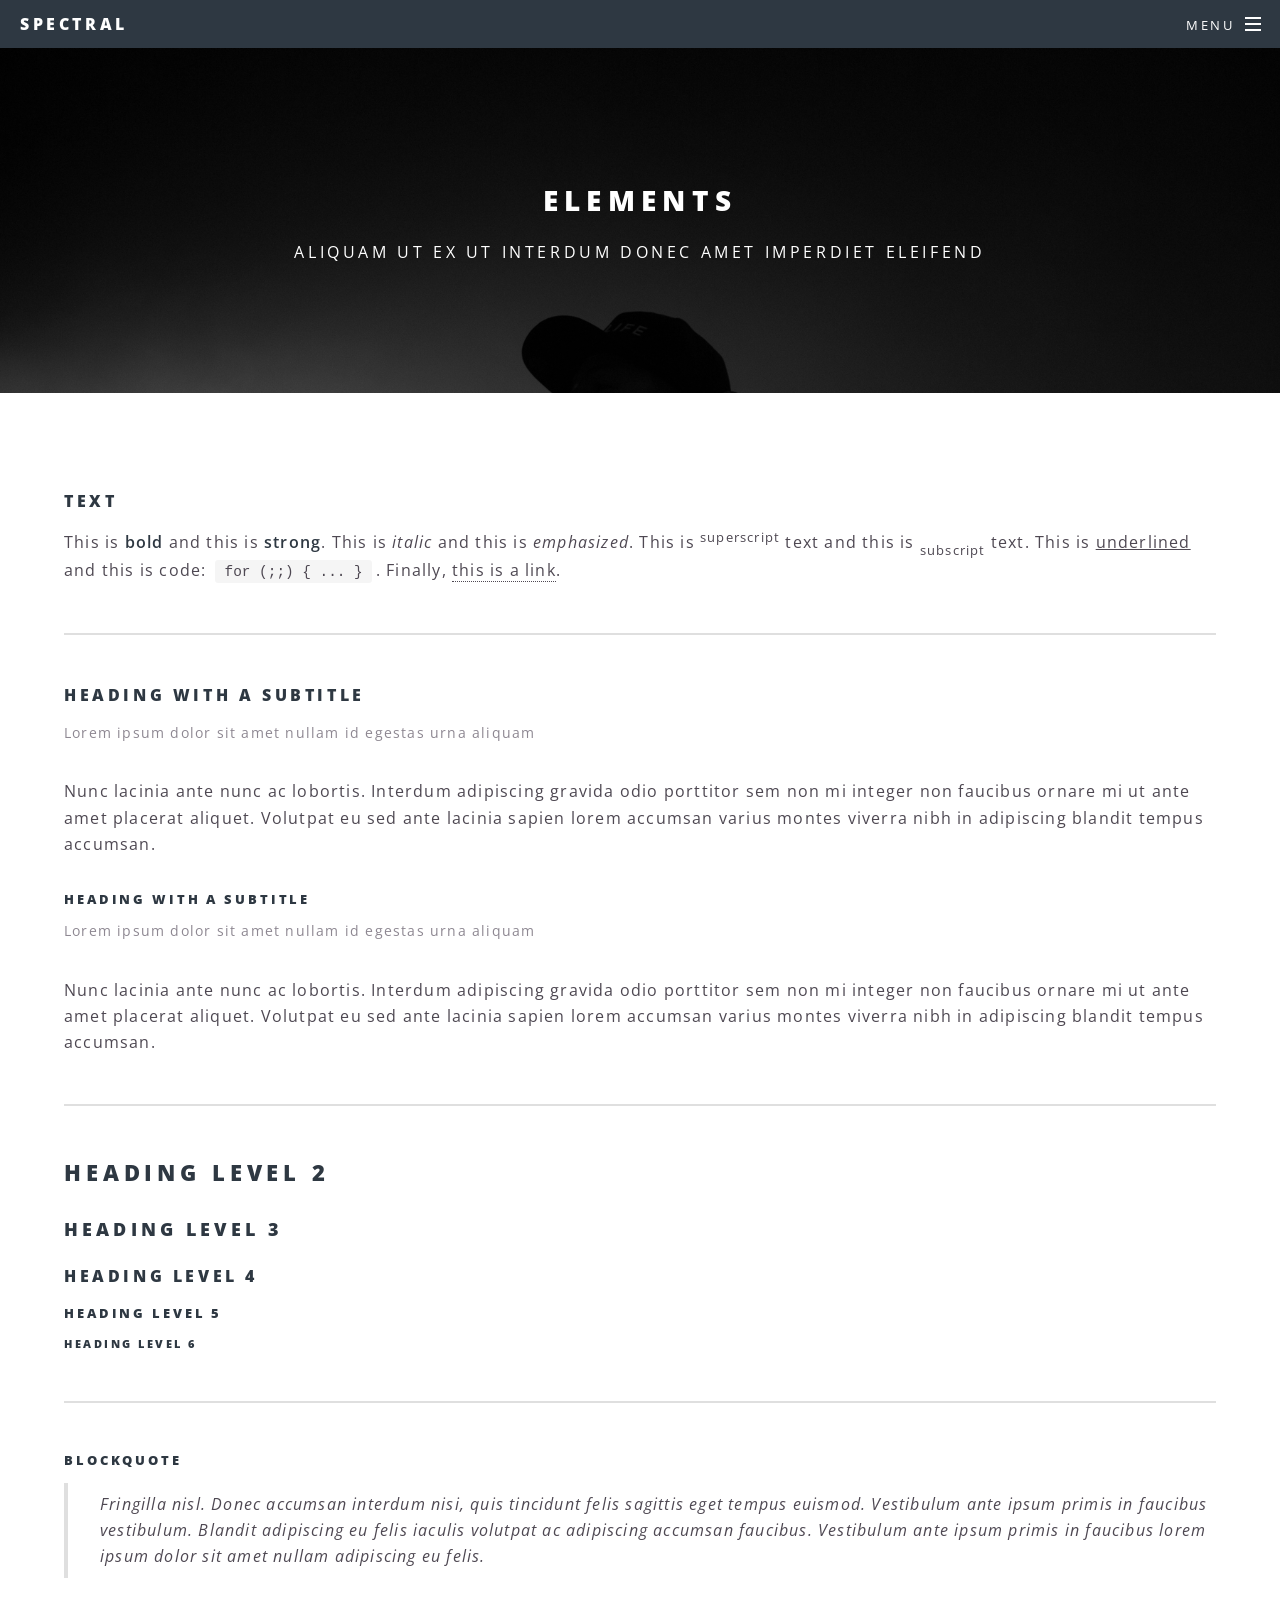
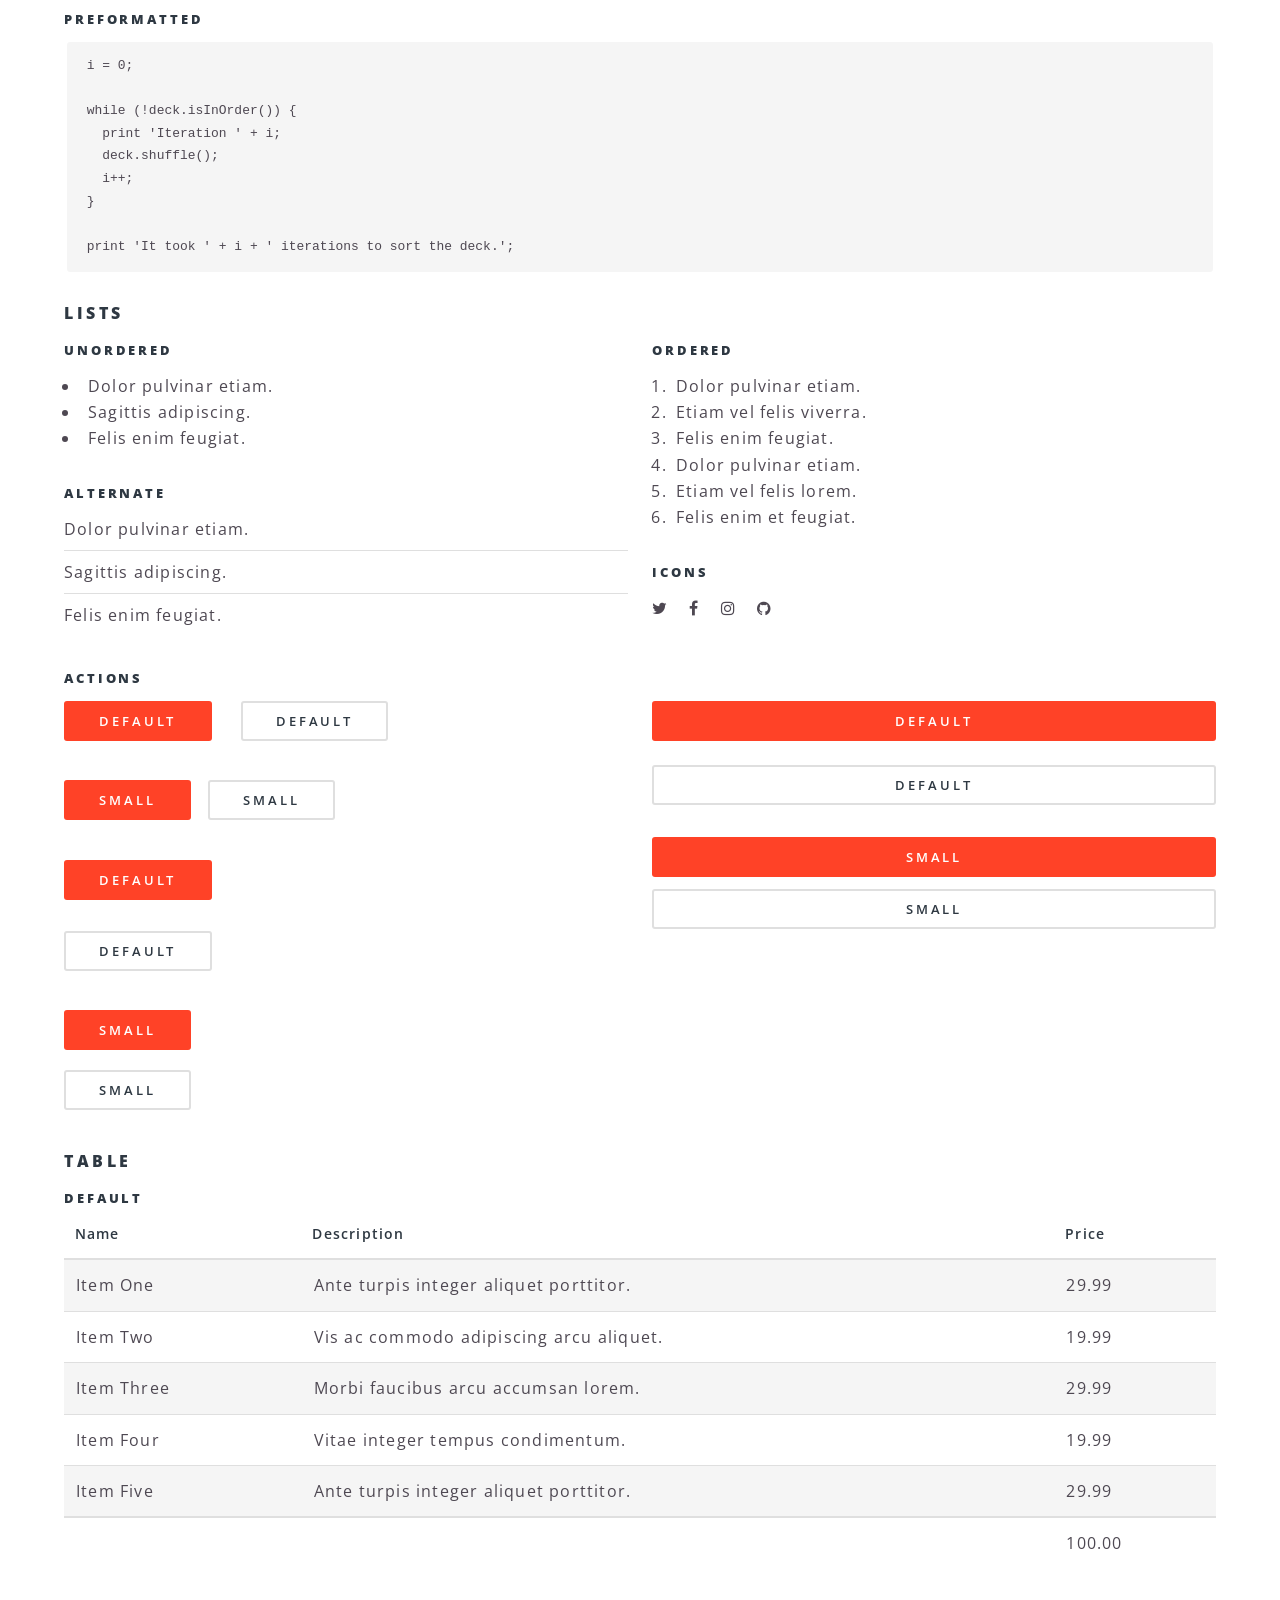
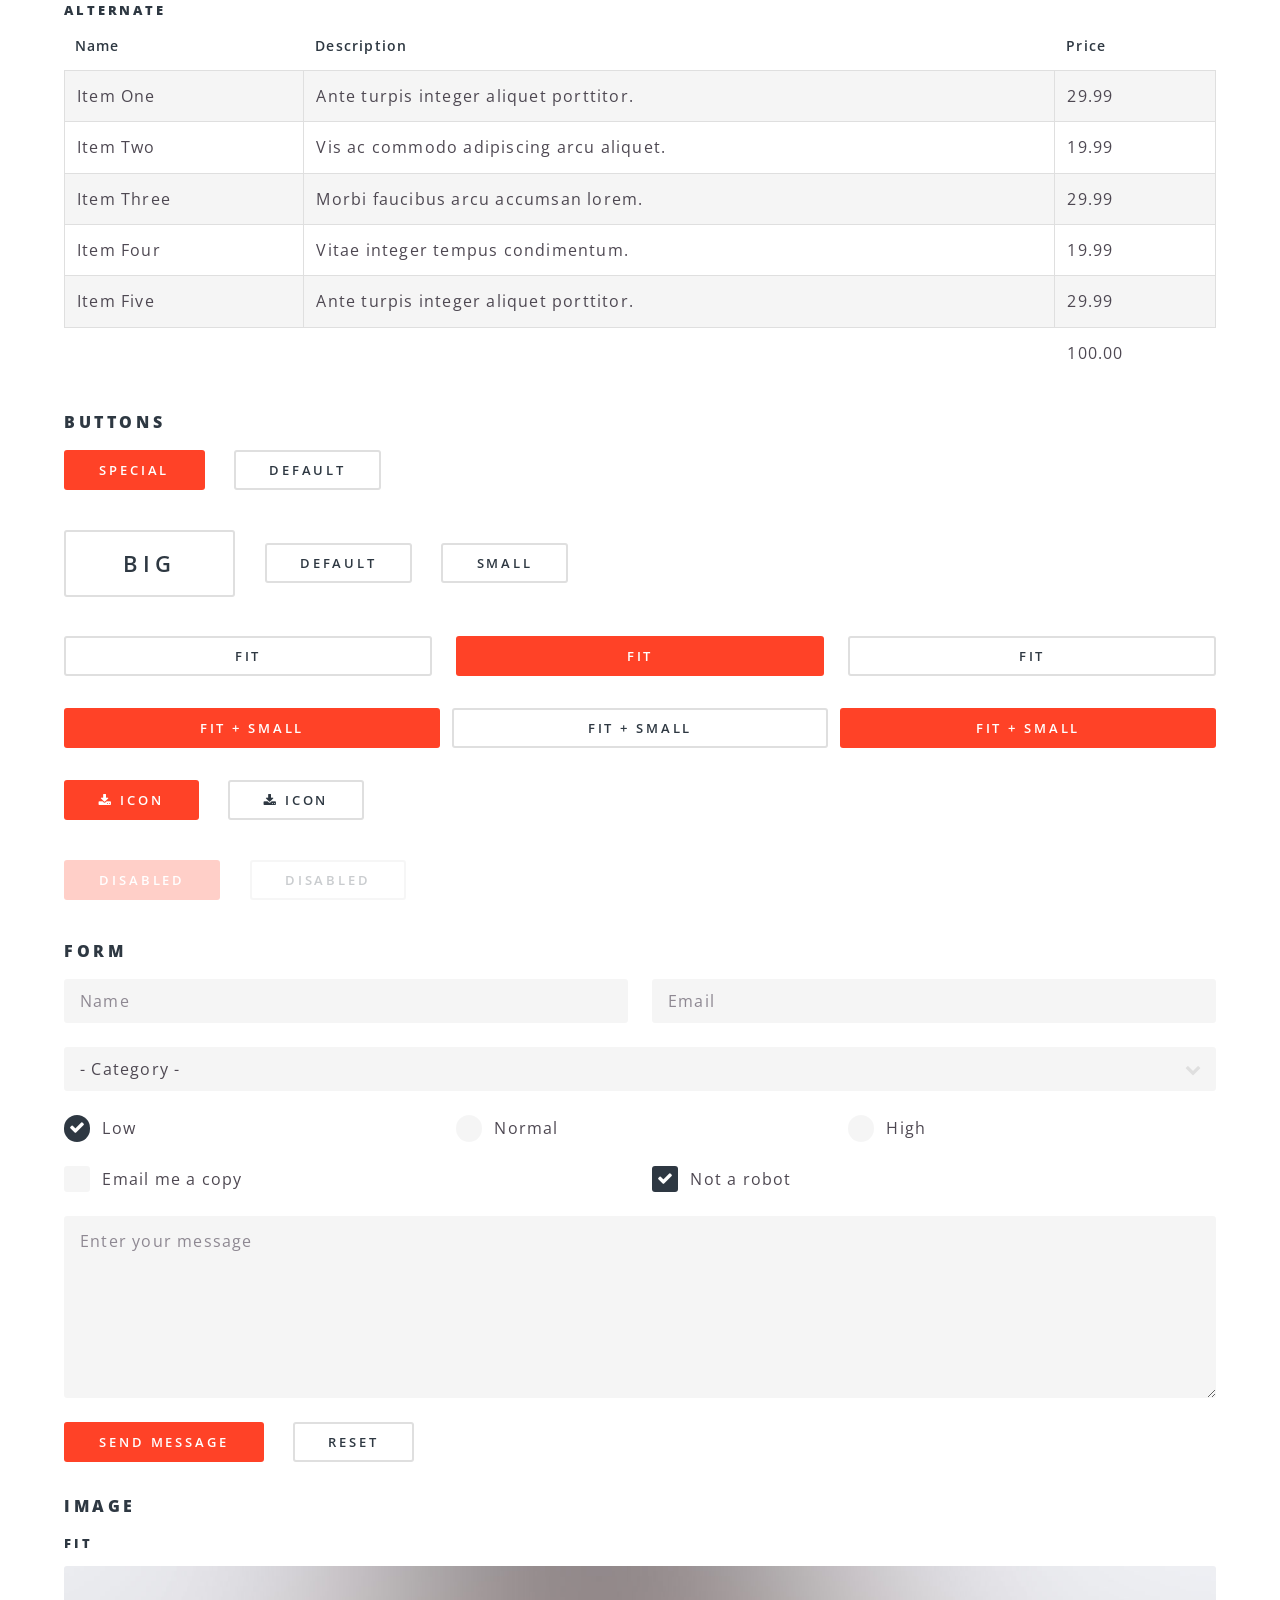
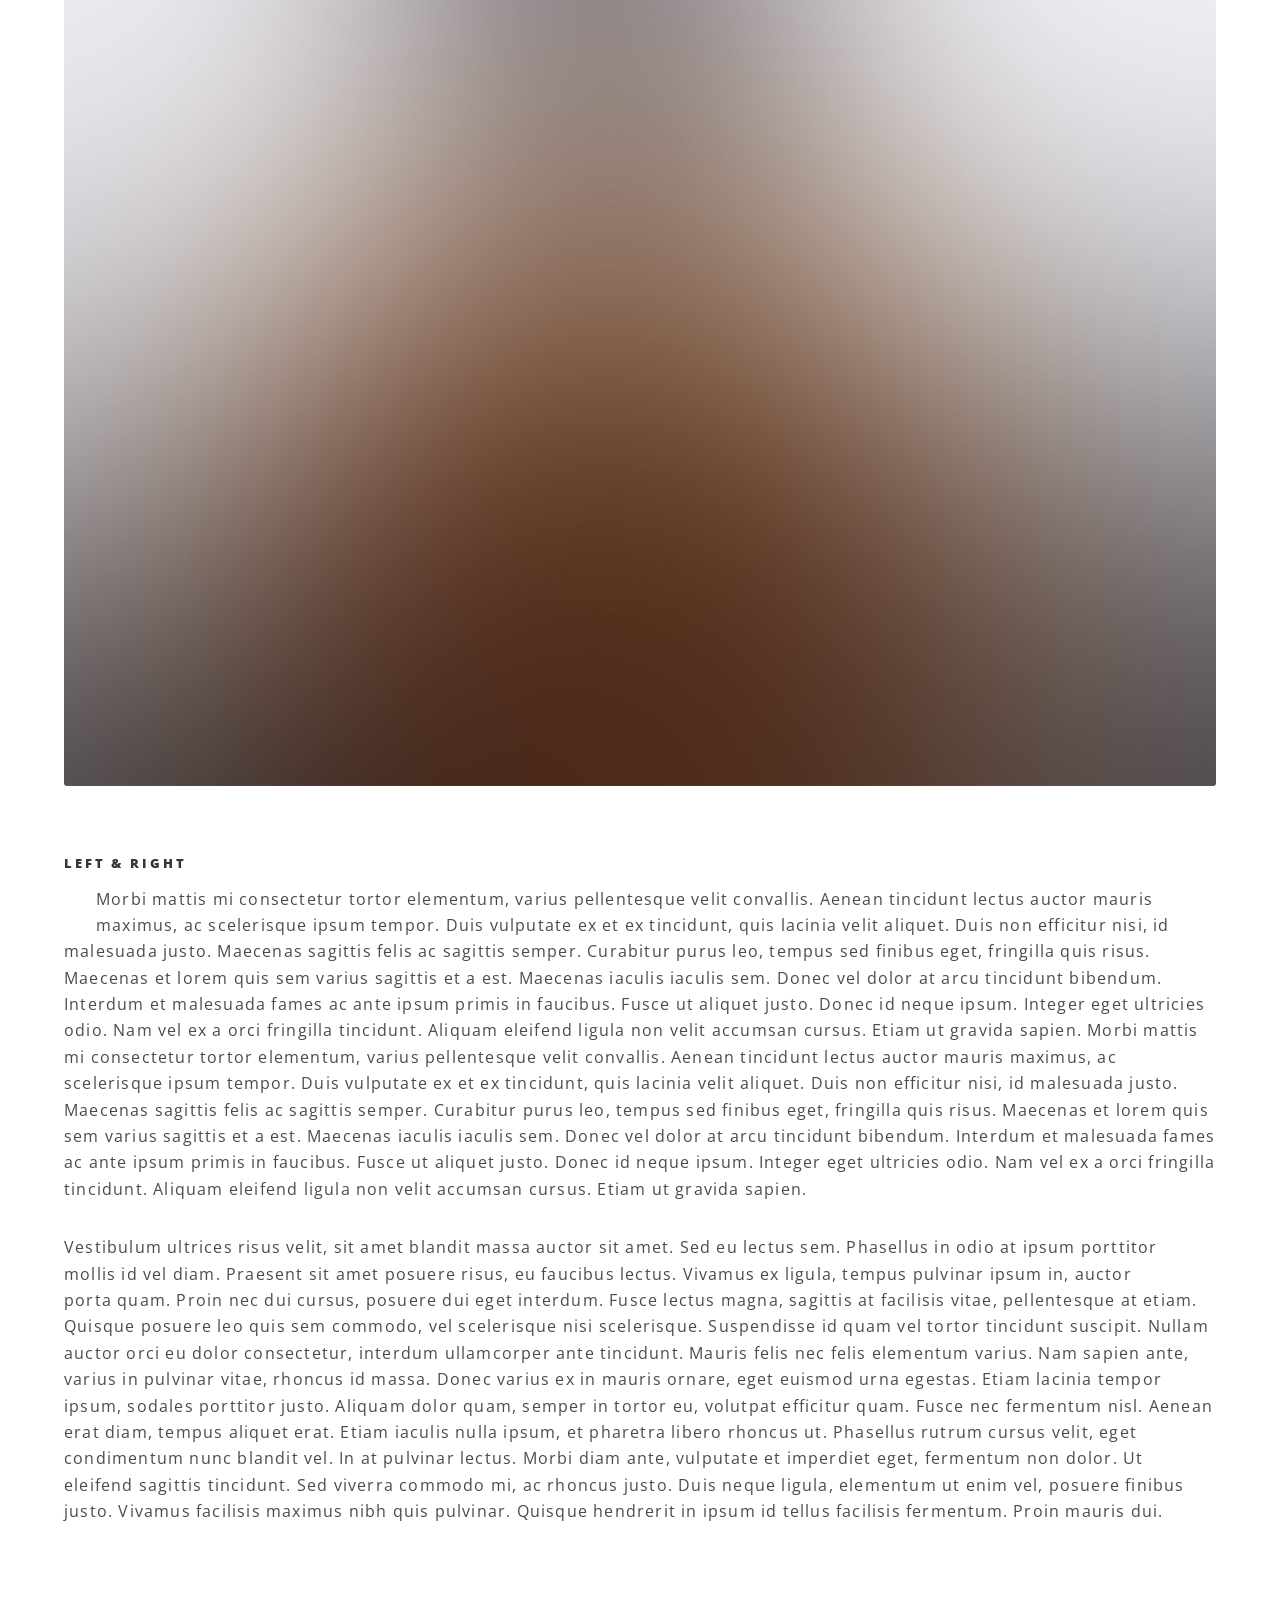
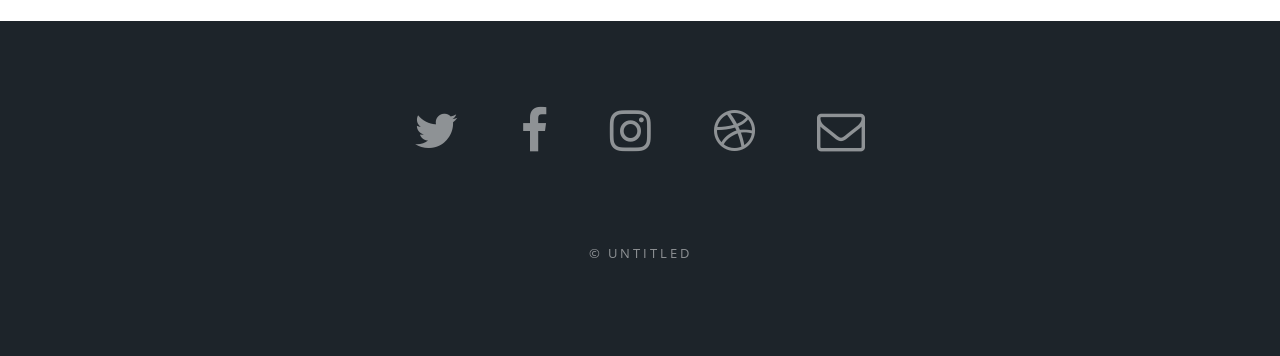
==== elements.html @ 82bd766d "first" ====
<!DOCTYPE HTML>
<!--
	Spectral by Pixelarity
	pixelarity.com | hello@pixelarity.com
	License: pixelarity.com/license
-->
<html>
	<head>
		<title>Untitled</title>
		<meta charset="utf-8" />
		<meta name="viewport" content="width=device-width, initial-scale=1" />
		<!--[if lte IE 8]><script src="assets/js/ie/html5shiv.js"></script><![endif]-->
		<link rel="stylesheet" href="assets/css/main.css" />
		<!--[if lte IE 8]><link rel="stylesheet" href="assets/css/ie8.css" /><![endif]-->
		<!--[if lte IE 9]><link rel="stylesheet" href="assets/css/ie9.css" /><![endif]-->
	</head>
	<body>

		<!-- Page Wrapper -->
			<div id="page-wrapper">

				<!-- Header -->
					<header id="header">
						<h1><a href="index.html">Spectral</a></h1>
						<nav id="nav">
							<ul>
								<li class="special">
									<a href="#menu" class="menuToggle"><span>Menu</span></a>
									<div id="menu">
										<ul>
											<li><a href="index.html">Home</a></li>
											<li><a href="generic.html">Generic</a></li>
											<li><a href="elements.html">Elements</a></li>
											<li><a href="#">Sign Up</a></li>
											<li><a href="#">Log In</a></li>
										</ul>
									</div>
								</li>
							</ul>
						</nav>
					</header>

				<!-- Main -->
					<article id="main">
						<header>
							<h2>Elements</h2>
							<p>Aliquam ut ex ut interdum donec amet imperdiet eleifend</p>
						</header>
						<section class="wrapper style5">
							<div class="inner">

								<section>
									<h4>Text</h4>
									<p>This is <b>bold</b> and this is <strong>strong</strong>. This is <i>italic</i> and this is <em>emphasized</em>.
									This is <sup>superscript</sup> text and this is <sub>subscript</sub> text.
									This is <u>underlined</u> and this is code: <code>for (;;) { ... }</code>. Finally, <a href="#">this is a link</a>.</p>
									<hr />
									<header>
										<h4>Heading with a Subtitle</h4>
										<p>Lorem ipsum dolor sit amet nullam id egestas urna aliquam</p>
									</header>
									<p>Nunc lacinia ante nunc ac lobortis. Interdum adipiscing gravida odio porttitor sem non mi integer non faucibus ornare mi ut ante amet placerat aliquet. Volutpat eu sed ante lacinia sapien lorem accumsan varius montes viverra nibh in adipiscing blandit tempus accumsan.</p>
									<header>
										<h5>Heading with a Subtitle</h5>
										<p>Lorem ipsum dolor sit amet nullam id egestas urna aliquam</p>
									</header>
									<p>Nunc lacinia ante nunc ac lobortis. Interdum adipiscing gravida odio porttitor sem non mi integer non faucibus ornare mi ut ante amet placerat aliquet. Volutpat eu sed ante lacinia sapien lorem accumsan varius montes viverra nibh in adipiscing blandit tempus accumsan.</p>
									<hr />
									<h2>Heading Level 2</h2>
									<h3>Heading Level 3</h3>
									<h4>Heading Level 4</h4>
									<h5>Heading Level 5</h5>
									<h6>Heading Level 6</h6>
									<hr />
									<h5>Blockquote</h5>
									<blockquote>Fringilla nisl. Donec accumsan interdum nisi, quis tincidunt felis sagittis eget tempus euismod. Vestibulum ante ipsum primis in faucibus vestibulum. Blandit adipiscing eu felis iaculis volutpat ac adipiscing accumsan faucibus. Vestibulum ante ipsum primis in faucibus lorem ipsum dolor sit amet nullam adipiscing eu felis.</blockquote>
									<h5>Preformatted</h5>
									<pre><code>i = 0;

while (!deck.isInOrder()) {
  print 'Iteration ' + i;
  deck.shuffle();
  i++;
}

print 'It took ' + i + ' iterations to sort the deck.';</code></pre>
								</section>

								<section>
									<h4>Lists</h4>
									<div class="row">
										<div class="6u 12u$(medium)">
											<h5>Unordered</h5>
											<ul>
												<li>Dolor pulvinar etiam.</li>
												<li>Sagittis adipiscing.</li>
												<li>Felis enim feugiat.</li>
											</ul>
											<h5>Alternate</h5>
											<ul class="alt">
												<li>Dolor pulvinar etiam.</li>
												<li>Sagittis adipiscing.</li>
												<li>Felis enim feugiat.</li>
											</ul>
										</div>
										<div class="6u$ 12u$(medium)">
											<h5>Ordered</h5>
											<ol>
												<li>Dolor pulvinar etiam.</li>
												<li>Etiam vel felis viverra.</li>
												<li>Felis enim feugiat.</li>
												<li>Dolor pulvinar etiam.</li>
												<li>Etiam vel felis lorem.</li>
												<li>Felis enim et feugiat.</li>
											</ol>
											<h5>Icons</h5>
											<ul class="icons">
												<li><a href="#" class="icon fa-twitter"><span class="label">Twitter</span></a></li>
												<li><a href="#" class="icon fa-facebook"><span class="label">Facebook</span></a></li>
												<li><a href="#" class="icon fa-instagram"><span class="label">Instagram</span></a></li>
												<li><a href="#" class="icon fa-github"><span class="label">Github</span></a></li>
											</ul>
										</div>
									</div>
									<h5>Actions</h5>
									<div class="row">
										<div class="6u 12u$(medium)">
											<ul class="actions">
												<li><a href="#" class="button special">Default</a></li>
												<li><a href="#" class="button">Default</a></li>
											</ul>
											<ul class="actions small">
												<li><a href="#" class="button special small">Small</a></li>
												<li><a href="#" class="button small">Small</a></li>
											</ul>
											<ul class="actions vertical">
												<li><a href="#" class="button special">Default</a></li>
												<li><a href="#" class="button">Default</a></li>
											</ul>
											<ul class="actions vertical small">
												<li><a href="#" class="button special small">Small</a></li>
												<li><a href="#" class="button small">Small</a></li>
											</ul>
										</div>
										<div class="6u 12u$(medium)">
											<ul class="actions vertical">
												<li><a href="#" class="button special fit">Default</a></li>
												<li><a href="#" class="button fit">Default</a></li>
											</ul>
											<ul class="actions vertical small">
												<li><a href="#" class="button special small fit">Small</a></li>
												<li><a href="#" class="button small fit">Small</a></li>
											</ul>
										</div>
									</div>
								</section>

								<section>
									<h4>Table</h4>
									<h5>Default</h5>
									<div class="table-wrapper">
										<table>
											<thead>
												<tr>
													<th>Name</th>
													<th>Description</th>
													<th>Price</th>
												</tr>
											</thead>
											<tbody>
												<tr>
													<td>Item One</td>
													<td>Ante turpis integer aliquet porttitor.</td>
													<td>29.99</td>
												</tr>
												<tr>
													<td>Item Two</td>
													<td>Vis ac commodo adipiscing arcu aliquet.</td>
													<td>19.99</td>
												</tr>
												<tr>
													<td>Item Three</td>
													<td> Morbi faucibus arcu accumsan lorem.</td>
													<td>29.99</td>
												</tr>
												<tr>
													<td>Item Four</td>
													<td>Vitae integer tempus condimentum.</td>
													<td>19.99</td>
												</tr>
												<tr>
													<td>Item Five</td>
													<td>Ante turpis integer aliquet porttitor.</td>
													<td>29.99</td>
												</tr>
											</tbody>
											<tfoot>
												<tr>
													<td colspan="2"></td>
													<td>100.00</td>
												</tr>
											</tfoot>
										</table>
									</div>

									<h5>Alternate</h5>
									<div class="table-wrapper">
										<table class="alt">
											<thead>
												<tr>
													<th>Name</th>
													<th>Description</th>
													<th>Price</th>
												</tr>
											</thead>
											<tbody>
												<tr>
													<td>Item One</td>
													<td>Ante turpis integer aliquet porttitor.</td>
													<td>29.99</td>
												</tr>
												<tr>
													<td>Item Two</td>
													<td>Vis ac commodo adipiscing arcu aliquet.</td>
													<td>19.99</td>
												</tr>
												<tr>
													<td>Item Three</td>
													<td> Morbi faucibus arcu accumsan lorem.</td>
													<td>29.99</td>
												</tr>
												<tr>
													<td>Item Four</td>
													<td>Vitae integer tempus condimentum.</td>
													<td>19.99</td>
												</tr>
												<tr>
													<td>Item Five</td>
													<td>Ante turpis integer aliquet porttitor.</td>
													<td>29.99</td>
												</tr>
											</tbody>
											<tfoot>
												<tr>
													<td colspan="2"></td>
													<td>100.00</td>
												</tr>
											</tfoot>
										</table>
									</div>
								</section>

								<section>
									<h4>Buttons</h4>
									<ul class="actions">
										<li><a href="#" class="button special">Special</a></li>
										<li><a href="#" class="button">Default</a></li>
									</ul>
									<ul class="actions">
										<li><a href="#" class="button big">Big</a></li>
										<li><a href="#" class="button">Default</a></li>
										<li><a href="#" class="button small">Small</a></li>
									</ul>
									<ul class="actions fit">
										<li><a href="#" class="button fit">Fit</a></li>
										<li><a href="#" class="button special fit">Fit</a></li>
										<li><a href="#" class="button fit">Fit</a></li>
									</ul>
									<ul class="actions fit small">
										<li><a href="#" class="button special fit small">Fit + Small</a></li>
										<li><a href="#" class="button fit small">Fit + Small</a></li>
										<li><a href="#" class="button special fit small">Fit + Small</a></li>
									</ul>
									<ul class="actions">
										<li><a href="#" class="button special icon fa-download">Icon</a></li>
										<li><a href="#" class="button icon fa-download">Icon</a></li>
									</ul>
									<ul class="actions">
										<li><span class="button special disabled">Disabled</span></li>
										<li><span class="button disabled">Disabled</span></li>
									</ul>
								</section>

								<section>
									<h4>Form</h4>
									<form method="post" action="#">
										<div class="row uniform">
											<div class="6u 12u$(xsmall)">
												<input type="text" name="demo-name" id="demo-name" value="" placeholder="Name" />
											</div>
											<div class="6u$ 12u$(xsmall)">
												<input type="email" name="demo-email" id="demo-email" value="" placeholder="Email" />
											</div>
											<div class="12u$">
												<div class="select-wrapper">
													<select name="demo-category" id="demo-category">
														<option value="">- Category -</option>
														<option value="1">Manufacturing</option>
														<option value="1">Shipping</option>
														<option value="1">Administration</option>
														<option value="1">Human Resources</option>
													</select>
												</div>
											</div>
											<div class="4u 12u$(small)">
												<input type="radio" id="demo-priority-low" name="demo-priority" checked>
												<label for="demo-priority-low">Low</label>
											</div>
											<div class="4u 12u$(small)">
												<input type="radio" id="demo-priority-normal" name="demo-priority">
												<label for="demo-priority-normal">Normal</label>
											</div>
											<div class="4u$ 12u$(small)">
												<input type="radio" id="demo-priority-high" name="demo-priority">
												<label for="demo-priority-high">High</label>
											</div>
											<div class="6u 12u$(small)">
												<input type="checkbox" id="demo-copy" name="demo-copy">
												<label for="demo-copy">Email me a copy</label>
											</div>
											<div class="6u$ 12u$(small)">
												<input type="checkbox" id="demo-human" name="demo-human" checked>
												<label for="demo-human">Not a robot</label>
											</div>
											<div class="12u$">
												<textarea name="demo-message" id="demo-message" placeholder="Enter your message" rows="6"></textarea>
											</div>
											<div class="12u$">
												<ul class="actions">
													<li><input type="submit" value="Send Message" class="special" /></li>
													<li><input type="reset" value="Reset" /></li>
												</ul>
											</div>
										</div>
									</form>
								</section>

								<section>
									<h4>Image</h4>
									<h5>Fit</h5>
									<div class="box alt">
										<div class="row uniform 50%">
											<div class="12u"><span class="image fit"><img src="images/banner.jpg" alt="" /></span></div>
											<div class="4u"><span class="image fit"><img src="images/pic01.jpg" alt="" /></span></div>
											<div class="4u"><span class="image fit"><img src="images/pic02.jpg" alt="" /></span></div>
											<div class="4u"><span class="image fit"><img src="images/pic03.jpg" alt="" /></span></div>
											<div class="4u"><span class="image fit"><img src="images/pic03.jpg" alt="" /></span></div>
											<div class="4u"><span class="image fit"><img src="images/pic02.jpg" alt="" /></span></div>
											<div class="4u"><span class="image fit"><img src="images/pic01.jpg" alt="" /></span></div>
											<div class="4u"><span class="image fit"><img src="images/pic02.jpg" alt="" /></span></div>
											<div class="4u"><span class="image fit"><img src="images/pic01.jpg" alt="" /></span></div>
											<div class="4u"><span class="image fit"><img src="images/pic03.jpg" alt="" /></span></div>
										</div>
									</div>
									<h5>Left &amp; Right</h5>
									<p><span class="image left"><img src="images/pic04.jpg" alt="" /></span>Morbi mattis mi consectetur tortor elementum, varius pellentesque velit convallis. Aenean tincidunt lectus auctor mauris maximus, ac scelerisque ipsum tempor. Duis vulputate ex et ex tincidunt, quis lacinia velit aliquet. Duis non efficitur nisi, id malesuada justo. Maecenas sagittis felis ac sagittis semper. Curabitur purus leo, tempus sed finibus eget, fringilla quis risus. Maecenas et lorem quis sem varius sagittis et a est. Maecenas iaculis iaculis sem. Donec vel dolor at arcu tincidunt bibendum. Interdum et malesuada fames ac ante ipsum primis in faucibus. Fusce ut aliquet justo. Donec id neque ipsum. Integer eget ultricies odio. Nam vel ex a orci fringilla tincidunt. Aliquam eleifend ligula non velit accumsan cursus. Etiam ut gravida sapien. Morbi mattis mi consectetur tortor elementum, varius pellentesque velit convallis. Aenean tincidunt lectus auctor mauris maximus, ac scelerisque ipsum tempor. Duis vulputate ex et ex tincidunt, quis lacinia velit aliquet. Duis non efficitur nisi, id malesuada justo. Maecenas sagittis felis ac sagittis semper. Curabitur purus leo, tempus sed finibus eget, fringilla quis risus. Maecenas et lorem quis sem varius sagittis et a est. Maecenas iaculis iaculis sem. Donec vel dolor at arcu tincidunt bibendum. Interdum et malesuada fames ac ante ipsum primis in faucibus. Fusce ut aliquet justo. Donec id neque ipsum. Integer eget ultricies odio. Nam vel ex a orci fringilla tincidunt. Aliquam eleifend ligula non velit accumsan cursus. Etiam ut gravida sapien.</p>
									<p><span class="image right"><img src="images/pic05.jpg" alt="" /></span>Vestibulum ultrices risus velit, sit amet blandit massa auctor sit amet. Sed eu lectus sem. Phasellus in odio at ipsum porttitor mollis id vel diam. Praesent sit amet posuere risus, eu faucibus lectus. Vivamus ex ligula, tempus pulvinar ipsum in, auctor porta quam. Proin nec dui cursus, posuere dui eget interdum. Fusce lectus magna, sagittis at facilisis vitae, pellentesque at etiam. Quisque posuere leo quis sem commodo, vel scelerisque nisi scelerisque. Suspendisse id quam vel tortor tincidunt suscipit. Nullam auctor orci eu dolor consectetur, interdum ullamcorper ante tincidunt. Mauris felis nec felis elementum varius. Nam sapien ante, varius in pulvinar vitae, rhoncus id massa. Donec varius ex in mauris ornare, eget euismod urna egestas. Etiam lacinia tempor ipsum, sodales porttitor justo. Aliquam dolor quam, semper in tortor eu, volutpat efficitur quam. Fusce nec fermentum nisl. Aenean erat diam, tempus aliquet erat. Etiam iaculis nulla ipsum, et pharetra libero rhoncus ut. Phasellus rutrum cursus velit, eget condimentum nunc blandit vel. In at pulvinar lectus. Morbi diam ante, vulputate et imperdiet eget, fermentum non dolor. Ut eleifend sagittis tincidunt. Sed viverra commodo mi, ac rhoncus justo. Duis neque ligula, elementum ut enim vel, posuere finibus justo. Vivamus facilisis maximus nibh quis pulvinar. Quisque hendrerit in ipsum id tellus facilisis fermentum. Proin mauris dui.</p>
								</section>

							</div>
						</section>
					</article>

				<!-- Footer -->
					<footer id="footer">
						<ul class="icons">
							<li><a href="#" class="icon fa-twitter"><span class="label">Twitter</span></a></li>
							<li><a href="#" class="icon fa-facebook"><span class="label">Facebook</span></a></li>
							<li><a href="#" class="icon fa-instagram"><span class="label">Instagram</span></a></li>
							<li><a href="#" class="icon fa-dribbble"><span class="label">Dribbble</span></a></li>
							<li><a href="#" class="icon fa-envelope-o"><span class="label">Email</span></a></li>
						</ul>
						<ul class="copyright">
							<li>&copy; Untitled</li>
						</ul>
					</footer>

			</div>

		<!-- Scripts -->
			<script src="assets/js/jquery.min.js"></script>
			<script src="assets/js/jquery.scrollex.min.js"></script>
			<script src="assets/js/jquery.scrolly.min.js"></script>
			<script src="assets/js/skel.min.js"></script>
			<script src="assets/js/util.js"></script>
			<!--[if lte IE 8]><script src="assets/js/ie/respond.min.js"></script><![endif]-->
			<script src="assets/js/main.js"></script>

	</body>
</html>
---- assets/css/main.css ----
@import url(font-awesome.min.css);
@import url("https://fonts.googleapis.com/css?family=Open+Sans:400,400italic,600,600italic,800,800italic");

/*
	Spectral by Pixelarity
	pixelarity.com | hello@pixelarity.com
	License: pixelarity.com/license
*/

/* Reset */

	html, body, div, span, applet, object, iframe, h1, h2, h3, h4, h5, h6, p, blockquote, pre, a, abbr, acronym, address, big, cite, code, del, dfn, em, img, ins, kbd, q, s, samp, small, strike, strong, sub, sup, tt, var, b, u, i, center, dl, dt, dd, ol, ul, li, fieldset, form, label, legend, table, caption, tbody, tfoot, thead, tr, th, td, article, aside, canvas, details, embed, figure, figcaption, footer, header, hgroup, menu, nav, output, ruby, section, summary, time, mark, audio, video {
		margin: 0;
		padding: 0;
		border: 0;
		font-size: 100%;
		font: inherit;
		vertical-align: baseline;
	}

	article, aside, details, figcaption, figure, footer, header, hgroup, menu, nav, section {
		display: block;
	}

	body {
		line-height: 1;
	}

	ol, ul {
		list-style: none;
	}

	blockquote, q {
		quotes: none;
	}

	blockquote:before, blockquote:after, q:before, q:after {
		content: '';
		content: none;
	}

	table {
		border-collapse: collapse;
		border-spacing: 0;
	}

	body {
		-webkit-text-size-adjust: none;
	}

/* Box Model */

	*, *:before, *:after {
		-moz-box-sizing: border-box;
		-webkit-box-sizing: border-box;
		box-sizing: border-box;
	}

/* Grid */

	.row {
		border-bottom: solid 1px transparent;
		-moz-box-sizing: border-box;
		-webkit-box-sizing: border-box;
		box-sizing: border-box;
	}

	.row > * {
		float: left;
		-moz-box-sizing: border-box;
		-webkit-box-sizing: border-box;
		box-sizing: border-box;
	}

	.row:after, .row:before {
		content: '';
		display: block;
		clear: both;
		height: 0;
	}

	.row.uniform > * > :first-child {
		margin-top: 0;
	}

	.row.uniform > * > :last-child {
		margin-bottom: 0;
	}

	.row.\30 \25 > * {
		padding: 0 0 0 0em;
	}

	.row.\30 \25 {
		margin: 0 0 -1px 0em;
	}

	.row.uniform.\30 \25 > * {
		padding: 0em 0 0 0em;
	}

	.row.uniform.\30 \25 {
		margin: 0em 0 -1px 0em;
	}

	.row > * {
		padding: 0 0 0 1.5em;
	}

	.row {
		margin: 0 0 -1px -1.5em;
	}

	.row.uniform > * {
		padding: 1.5em 0 0 1.5em;
	}

	.row.uniform {
		margin: -1.5em 0 -1px -1.5em;
	}

	.row.\32 00\25 > * {
		padding: 0 0 0 3em;
	}

	.row.\32 00\25 {
		margin: 0 0 -1px -3em;
	}

	.row.uniform.\32 00\25 > * {
		padding: 3em 0 0 3em;
	}

	.row.uniform.\32 00\25 {
		margin: -3em 0 -1px -3em;
	}

	.row.\31 50\25 > * {
		padding: 0 0 0 2.25em;
	}

	.row.\31 50\25 {
		margin: 0 0 -1px -2.25em;
	}

	.row.uniform.\31 50\25 > * {
		padding: 2.25em 0 0 2.25em;
	}

	.row.uniform.\31 50\25 {
		margin: -2.25em 0 -1px -2.25em;
	}

	.row.\35 0\25 > * {
		padding: 0 0 0 0.75em;
	}

	.row.\35 0\25 {
		margin: 0 0 -1px -0.75em;
	}

	.row.uniform.\35 0\25 > * {
		padding: 0.75em 0 0 0.75em;
	}

	.row.uniform.\35 0\25 {
		margin: -0.75em 0 -1px -0.75em;
	}

	.row.\32 5\25 > * {
		padding: 0 0 0 0.375em;
	}

	.row.\32 5\25 {
		margin: 0 0 -1px -0.375em;
	}

	.row.uniform.\32 5\25 > * {
		padding: 0.375em 0 0 0.375em;
	}

	.row.uniform.\32 5\25 {
		margin: -0.375em 0 -1px -0.375em;
	}

	.\31 2u, .\31 2u\24 {
		width: 100%;
		clear: none;
		margin-left: 0;
	}

	.\31 1u, .\31 1u\24 {
		width: 91.6666666667%;
		clear: none;
		margin-left: 0;
	}

	.\31 0u, .\31 0u\24 {
		width: 83.3333333333%;
		clear: none;
		margin-left: 0;
	}

	.\39 u, .\39 u\24 {
		width: 75%;
		clear: none;
		margin-left: 0;
	}

	.\38 u, .\38 u\24 {
		width: 66.6666666667%;
		clear: none;
		margin-left: 0;
	}

	.\37 u, .\37 u\24 {
		width: 58.3333333333%;
		clear: none;
		margin-left: 0;
	}

	.\36 u, .\36 u\24 {
		width: 50%;
		clear: none;
		margin-left: 0;
	}

	.\35 u, .\35 u\24 {
		width: 41.6666666667%;
		clear: none;
		margin-left: 0;
	}

	.\34 u, .\34 u\24 {
		width: 33.3333333333%;
		clear: none;
		margin-left: 0;
	}

	.\33 u, .\33 u\24 {
		width: 25%;
		clear: none;
		margin-left: 0;
	}

	.\32 u, .\32 u\24 {
		width: 16.6666666667%;
		clear: none;
		margin-left: 0;
	}

	.\31 u, .\31 u\24 {
		width: 8.3333333333%;
		clear: none;
		margin-left: 0;
	}

	.\31 2u\24 + *,
	.\31 1u\24 + *,
	.\31 0u\24 + *,
	.\39 u\24 + *,
	.\38 u\24 + *,
	.\37 u\24 + *,
	.\36 u\24 + *,
	.\35 u\24 + *,
	.\34 u\24 + *,
	.\33 u\24 + *,
	.\32 u\24 + *,
	.\31 u\24 + * {
		clear: left;
	}

	.\-11u {
		margin-left: 91.66667%;
	}

	.\-10u {
		margin-left: 83.33333%;
	}

	.\-9u {
		margin-left: 75%;
	}

	.\-8u {
		margin-left: 66.66667%;
	}

	.\-7u {
		margin-left: 58.33333%;
	}

	.\-6u {
		margin-left: 50%;
	}

	.\-5u {
		margin-left: 41.66667%;
	}

	.\-4u {
		margin-left: 33.33333%;
	}

	.\-3u {
		margin-left: 25%;
	}

	.\-2u {
		margin-left: 16.66667%;
	}

	.\-1u {
		margin-left: 8.33333%;
	}

	@media screen and (max-width: 1680px) {

		.row > * {
			padding: 0 0 0 1.5em;
		}

		.row {
			margin: 0 0 -1px -1.5em;
		}

		.row.uniform > * {
			padding: 1.5em 0 0 1.5em;
		}

		.row.uniform {
			margin: -1.5em 0 -1px -1.5em;
		}

		.row.\32 00\25 > * {
			padding: 0 0 0 3em;
		}

		.row.\32 00\25 {
			margin: 0 0 -1px -3em;
		}

		.row.uniform.\32 00\25 > * {
			padding: 3em 0 0 3em;
		}

		.row.uniform.\32 00\25 {
			margin: -3em 0 -1px -3em;
		}

		.row.\31 50\25 > * {
			padding: 0 0 0 2.25em;
		}

		.row.\31 50\25 {
			margin: 0 0 -1px -2.25em;
		}

		.row.uniform.\31 50\25 > * {
			padding: 2.25em 0 0 2.25em;
		}

		.row.uniform.\31 50\25 {
			margin: -2.25em 0 -1px -2.25em;
		}

		.row.\35 0\25 > * {
			padding: 0 0 0 0.75em;
		}

		.row.\35 0\25 {
			margin: 0 0 -1px -0.75em;
		}

		.row.uniform.\35 0\25 > * {
			padding: 0.75em 0 0 0.75em;
		}

		.row.uniform.\35 0\25 {
			margin: -0.75em 0 -1px -0.75em;
		}

		.row.\32 5\25 > * {
			padding: 0 0 0 0.375em;
		}

		.row.\32 5\25 {
			margin: 0 0 -1px -0.375em;
		}

		.row.uniform.\32 5\25 > * {
			padding: 0.375em 0 0 0.375em;
		}

		.row.uniform.\32 5\25 {
			margin: -0.375em 0 -1px -0.375em;
		}

		.\31 2u\28xlarge\29, .\31 2u\24\28xlarge\29 {
			width: 100%;
			clear: none;
			margin-left: 0;
		}

		.\31 1u\28xlarge\29, .\31 1u\24\28xlarge\29 {
			width: 91.6666666667%;
			clear: none;
			margin-left: 0;
		}

		.\31 0u\28xlarge\29, .\31 0u\24\28xlarge\29 {
			width: 83.3333333333%;
			clear: none;
			margin-left: 0;
		}

		.\39 u\28xlarge\29, .\39 u\24\28xlarge\29 {
			width: 75%;
			clear: none;
			margin-left: 0;
		}

		.\38 u\28xlarge\29, .\38 u\24\28xlarge\29 {
			width: 66.6666666667%;
			clear: none;
			margin-left: 0;
		}

		.\37 u\28xlarge\29, .\37 u\24\28xlarge\29 {
			width: 58.3333333333%;
			clear: none;
			margin-left: 0;
		}

		.\36 u\28xlarge\29, .\36 u\24\28xlarge\29 {
			width: 50%;
			clear: none;
			margin-left: 0;
		}

		.\35 u\28xlarge\29, .\35 u\24\28xlarge\29 {
			width: 41.6666666667%;
			clear: none;
			margin-left: 0;
		}

		.\34 u\28xlarge\29, .\34 u\24\28xlarge\29 {
			width: 33.3333333333%;
			clear: none;
			margin-left: 0;
		}

		.\33 u\28xlarge\29, .\33 u\24\28xlarge\29 {
			width: 25%;
			clear: none;
			margin-left: 0;
		}

		.\32 u\28xlarge\29, .\32 u\24\28xlarge\29 {
			width: 16.6666666667%;
			clear: none;
			margin-left: 0;
		}

		.\31 u\28xlarge\29, .\31 u\24\28xlarge\29 {
			width: 8.3333333333%;
			clear: none;
			margin-left: 0;
		}

		.\31 2u\24\28xlarge\29 + *,
		.\31 1u\24\28xlarge\29 + *,
		.\31 0u\24\28xlarge\29 + *,
		.\39 u\24\28xlarge\29 + *,
		.\38 u\24\28xlarge\29 + *,
		.\37 u\24\28xlarge\29 + *,
		.\36 u\24\28xlarge\29 + *,
		.\35 u\24\28xlarge\29 + *,
		.\34 u\24\28xlarge\29 + *,
		.\33 u\24\28xlarge\29 + *,
		.\32 u\24\28xlarge\29 + *,
		.\31 u\24\28xlarge\29 + * {
			clear: left;
		}

		.\-11u\28xlarge\29 {
			margin-left: 91.66667%;
		}

		.\-10u\28xlarge\29 {
			margin-left: 83.33333%;
		}

		.\-9u\28xlarge\29 {
			margin-left: 75%;
		}

		.\-8u\28xlarge\29 {
			margin-left: 66.66667%;
		}

		.\-7u\28xlarge\29 {
			margin-left: 58.33333%;
		}

		.\-6u\28xlarge\29 {
			margin-left: 50%;
		}

		.\-5u\28xlarge\29 {
			margin-left: 41.66667%;
		}

		.\-4u\28xlarge\29 {
			margin-left: 33.33333%;
		}

		.\-3u\28xlarge\29 {
			margin-left: 25%;
		}

		.\-2u\28xlarge\29 {
			margin-left: 16.66667%;
		}

		.\-1u\28xlarge\29 {
			margin-left: 8.33333%;
		}

	}

	@media screen and (max-width: 1280px) {

		.row > * {
			padding: 0 0 0 1.5em;
		}

		.row {
			margin: 0 0 -1px -1.5em;
		}

		.row.uniform > * {
			padding: 1.5em 0 0 1.5em;
		}

		.row.uniform {
			margin: -1.5em 0 -1px -1.5em;
		}

		.row.\32 00\25 > * {
			padding: 0 0 0 3em;
		}

		.row.\32 00\25 {
			margin: 0 0 -1px -3em;
		}

		.row.uniform.\32 00\25 > * {
			padding: 3em 0 0 3em;
		}

		.row.uniform.\32 00\25 {
			margin: -3em 0 -1px -3em;
		}

		.row.\31 50\25 > * {
			padding: 0 0 0 2.25em;
		}

		.row.\31 50\25 {
			margin: 0 0 -1px -2.25em;
		}

		.row.uniform.\31 50\25 > * {
			padding: 2.25em 0 0 2.25em;
		}

		.row.uniform.\31 50\25 {
			margin: -2.25em 0 -1px -2.25em;
		}

		.row.\35 0\25 > * {
			padding: 0 0 0 0.75em;
		}

		.row.\35 0\25 {
			margin: 0 0 -1px -0.75em;
		}

		.row.uniform.\35 0\25 > * {
			padding: 0.75em 0 0 0.75em;
		}

		.row.uniform.\35 0\25 {
			margin: -0.75em 0 -1px -0.75em;
		}

		.row.\32 5\25 > * {
			padding: 0 0 0 0.375em;
		}

		.row.\32 5\25 {
			margin: 0 0 -1px -0.375em;
		}

		.row.uniform.\32 5\25 > * {
			padding: 0.375em 0 0 0.375em;
		}

		.row.uniform.\32 5\25 {
			margin: -0.375em 0 -1px -0.375em;
		}

		.\31 2u\28large\29, .\31 2u\24\28large\29 {
			width: 100%;
			clear: none;
			margin-left: 0;
		}

		.\31 1u\28large\29, .\31 1u\24\28large\29 {
			width: 91.6666666667%;
			clear: none;
			margin-left: 0;
		}

		.\31 0u\28large\29, .\31 0u\24\28large\29 {
			width: 83.3333333333%;
			clear: none;
			margin-left: 0;
		}

		.\39 u\28large\29, .\39 u\24\28large\29 {
			width: 75%;
			clear: none;
			margin-left: 0;
		}

		.\38 u\28large\29, .\38 u\24\28large\29 {
			width: 66.6666666667%;
			clear: none;
			margin-left: 0;
		}

		.\37 u\28large\29, .\37 u\24\28large\29 {
			width: 58.3333333333%;
			clear: none;
			margin-left: 0;
		}

		.\36 u\28large\29, .\36 u\24\28large\29 {
			width: 50%;
			clear: none;
			margin-left: 0;
		}

		.\35 u\28large\29, .\35 u\24\28large\29 {
			width: 41.6666666667%;
			clear: none;
			margin-left: 0;
		}

		.\34 u\28large\29, .\34 u\24\28large\29 {
			width: 33.3333333333%;
			clear: none;
			margin-left: 0;
		}

		.\33 u\28large\29, .\33 u\24\28large\29 {
			width: 25%;
			clear: none;
			margin-left: 0;
		}

		.\32 u\28large\29, .\32 u\24\28large\29 {
			width: 16.6666666667%;
			clear: none;
			margin-left: 0;
		}

		.\31 u\28large\29, .\31 u\24\28large\29 {
			width: 8.3333333333%;
			clear: none;
			margin-left: 0;
		}

		.\31 2u\24\28large\29 + *,
		.\31 1u\24\28large\29 + *,
		.\31 0u\24\28large\29 + *,
		.\39 u\24\28large\29 + *,
		.\38 u\24\28large\29 + *,
		.\37 u\24\28large\29 + *,
		.\36 u\24\28large\29 + *,
		.\35 u\24\28large\29 + *,
		.\34 u\24\28large\29 + *,
		.\33 u\24\28large\29 + *,
		.\32 u\24\28large\29 + *,
		.\31 u\24\28large\29 + * {
			clear: left;
		}

		.\-11u\28large\29 {
			margin-left: 91.66667%;
		}

		.\-10u\28large\29 {
			margin-left: 83.33333%;
		}

		.\-9u\28large\29 {
			margin-left: 75%;
		}

		.\-8u\28large\29 {
			margin-left: 66.66667%;
		}

		.\-7u\28large\29 {
			margin-left: 58.33333%;
		}

		.\-6u\28large\29 {
			margin-left: 50%;
		}

		.\-5u\28large\29 {
			margin-left: 41.66667%;
		}

		.\-4u\28large\29 {
			margin-left: 33.33333%;
		}

		.\-3u\28large\29 {
			margin-left: 25%;
		}

		.\-2u\28large\29 {
			margin-left: 16.66667%;
		}

		.\-1u\28large\29 {
			margin-left: 8.33333%;
		}

	}

	@media screen and (max-width: 980px) {

		.row > * {
			padding: 0 0 0 1.5em;
		}

		.row {
			margin: 0 0 -1px -1.5em;
		}

		.row.uniform > * {
			padding: 1.5em 0 0 1.5em;
		}

		.row.uniform {
			margin: -1.5em 0 -1px -1.5em;
		}

		.row.\32 00\25 > * {
			padding: 0 0 0 3em;
		}

		.row.\32 00\25 {
			margin: 0 0 -1px -3em;
		}

		.row.uniform.\32 00\25 > * {
			padding: 3em 0 0 3em;
		}

		.row.uniform.\32 00\25 {
			margin: -3em 0 -1px -3em;
		}

		.row.\31 50\25 > * {
			padding: 0 0 0 2.25em;
		}

		.row.\31 50\25 {
			margin: 0 0 -1px -2.25em;
		}

		.row.uniform.\31 50\25 > * {
			padding: 2.25em 0 0 2.25em;
		}

		.row.uniform.\31 50\25 {
			margin: -2.25em 0 -1px -2.25em;
		}

		.row.\35 0\25 > * {
			padding: 0 0 0 0.75em;
		}

		.row.\35 0\25 {
			margin: 0 0 -1px -0.75em;
		}

		.row.uniform.\35 0\25 > * {
			padding: 0.75em 0 0 0.75em;
		}

		.row.uniform.\35 0\25 {
			margin: -0.75em 0 -1px -0.75em;
		}

		.row.\32 5\25 > * {
			padding: 0 0 0 0.375em;
		}

		.row.\32 5\25 {
			margin: 0 0 -1px -0.375em;
		}

		.row.uniform.\32 5\25 > * {
			padding: 0.375em 0 0 0.375em;
		}

		.row.uniform.\32 5\25 {
			margin: -0.375em 0 -1px -0.375em;
		}

		.\31 2u\28medium\29, .\31 2u\24\28medium\29 {
			width: 100%;
			clear: none;
			margin-left: 0;
		}

		.\31 1u\28medium\29, .\31 1u\24\28medium\29 {
			width: 91.6666666667%;
			clear: none;
			margin-left: 0;
		}

		.\31 0u\28medium\29, .\31 0u\24\28medium\29 {
			width: 83.3333333333%;
			clear: none;
			margin-left: 0;
		}

		.\39 u\28medium\29, .\39 u\24\28medium\29 {
			width: 75%;
			clear: none;
			margin-left: 0;
		}

		.\38 u\28medium\29, .\38 u\24\28medium\29 {
			width: 66.6666666667%;
			clear: none;
			margin-left: 0;
		}

		.\37 u\28medium\29, .\37 u\24\28medium\29 {
			width: 58.3333333333%;
			clear: none;
			margin-left: 0;
		}

		.\36 u\28medium\29, .\36 u\24\28medium\29 {
			width: 50%;
			clear: none;
			margin-left: 0;
		}

		.\35 u\28medium\29, .\35 u\24\28medium\29 {
			width: 41.6666666667%;
			clear: none;
			margin-left: 0;
		}

		.\34 u\28medium\29, .\34 u\24\28medium\29 {
			width: 33.3333333333%;
			clear: none;
			margin-left: 0;
		}

		.\33 u\28medium\29, .\33 u\24\28medium\29 {
			width: 25%;
			clear: none;
			margin-left: 0;
		}

		.\32 u\28medium\29, .\32 u\24\28medium\29 {
			width: 16.6666666667%;
			clear: none;
			margin-left: 0;
		}

		.\31 u\28medium\29, .\31 u\24\28medium\29 {
			width: 8.3333333333%;
			clear: none;
			margin-left: 0;
		}

		.\31 2u\24\28medium\29 + *,
		.\31 1u\24\28medium\29 + *,
		.\31 0u\24\28medium\29 + *,
		.\39 u\24\28medium\29 + *,
		.\38 u\24\28medium\29 + *,
		.\37 u\24\28medium\29 + *,
		.\36 u\24\28medium\29 + *,
		.\35 u\24\28medium\29 + *,
		.\34 u\24\28medium\29 + *,
		.\33 u\24\28medium\29 + *,
		.\32 u\24\28medium\29 + *,
		.\31 u\24\28medium\29 + * {
			clear: left;
		}

		.\-11u\28medium\29 {
			margin-left: 91.66667%;
		}

		.\-10u\28medium\29 {
			margin-left: 83.33333%;
		}

		.\-9u\28medium\29 {
			margin-left: 75%;
		}

		.\-8u\28medium\29 {
			margin-left: 66.66667%;
		}

		.\-7u\28medium\29 {
			margin-left: 58.33333%;
		}

		.\-6u\28medium\29 {
			margin-left: 50%;
		}

		.\-5u\28medium\29 {
			margin-left: 41.66667%;
		}

		.\-4u\28medium\29 {
			margin-left: 33.33333%;
		}

		.\-3u\28medium\29 {
			margin-left: 25%;
		}

		.\-2u\28medium\29 {
			margin-left: 16.66667%;
		}

		.\-1u\28medium\29 {
			margin-left: 8.33333%;
		}

	}

	@media screen and (max-width: 736px) {

		.row > * {
			padding: 0 0 0 1.5em;
		}

		.row {
			margin: 0 0 -1px -1.5em;
		}

		.row.uniform > * {
			padding: 1.5em 0 0 1.5em;
		}

		.row.uniform {
			margin: -1.5em 0 -1px -1.5em;
		}

		.row.\32 00\25 > * {
			padding: 0 0 0 3em;
		}

		.row.\32 00\25 {
			margin: 0 0 -1px -3em;
		}

		.row.uniform.\32 00\25 > * {
			padding: 3em 0 0 3em;
		}

		.row.uniform.\32 00\25 {
			margin: -3em 0 -1px -3em;
		}

		.row.\31 50\25 > * {
			padding: 0 0 0 2.25em;
		}

		.row.\31 50\25 {
			margin: 0 0 -1px -2.25em;
		}

		.row.uniform.\31 50\25 > * {
			padding: 2.25em 0 0 2.25em;
		}

		.row.uniform.\31 50\25 {
			margin: -2.25em 0 -1px -2.25em;
		}

		.row.\35 0\25 > * {
			padding: 0 0 0 0.75em;
		}

		.row.\35 0\25 {
			margin: 0 0 -1px -0.75em;
		}

		.row.uniform.\35 0\25 > * {
			padding: 0.75em 0 0 0.75em;
		}

		.row.uniform.\35 0\25 {
			margin: -0.75em 0 -1px -0.75em;
		}

		.row.\32 5\25 > * {
			padding: 0 0 0 0.375em;
		}

		.row.\32 5\25 {
			margin: 0 0 -1px -0.375em;
		}

		.row.uniform.\32 5\25 > * {
			padding: 0.375em 0 0 0.375em;
		}

		.row.uniform.\32 5\25 {
			margin: -0.375em 0 -1px -0.375em;
		}

		.\31 2u\28small\29, .\31 2u\24\28small\29 {
			width: 100%;
			clear: none;
			margin-left: 0;
		}

		.\31 1u\28small\29, .\31 1u\24\28small\29 {
			width: 91.6666666667%;
			clear: none;
			margin-left: 0;
		}

		.\31 0u\28small\29, .\31 0u\24\28small\29 {
			width: 83.3333333333%;
			clear: none;
			margin-left: 0;
		}

		.\39 u\28small\29, .\39 u\24\28small\29 {
			width: 75%;
			clear: none;
			margin-left: 0;
		}

		.\38 u\28small\29, .\38 u\24\28small\29 {
			width: 66.6666666667%;
			clear: none;
			margin-left: 0;
		}

		.\37 u\28small\29, .\37 u\24\28small\29 {
			width: 58.3333333333%;
			clear: none;
			margin-left: 0;
		}

		.\36 u\28small\29, .\36 u\24\28small\29 {
			width: 50%;
			clear: none;
			margin-left: 0;
		}

		.\35 u\28small\29, .\35 u\24\28small\29 {
			width: 41.6666666667%;
			clear: none;
			margin-left: 0;
		}

		.\34 u\28small\29, .\34 u\24\28small\29 {
			width: 33.3333333333%;
			clear: none;
			margin-left: 0;
		}

		.\33 u\28small\29, .\33 u\24\28small\29 {
			width: 25%;
			clear: none;
			margin-left: 0;
		}

		.\32 u\28small\29, .\32 u\24\28small\29 {
			width: 16.6666666667%;
			clear: none;
			margin-left: 0;
		}

		.\31 u\28small\29, .\31 u\24\28small\29 {
			width: 8.3333333333%;
			clear: none;
			margin-left: 0;
		}

		.\31 2u\24\28small\29 + *,
		.\31 1u\24\28small\29 + *,
		.\31 0u\24\28small\29 + *,
		.\39 u\24\28small\29 + *,
		.\38 u\24\28small\29 + *,
		.\37 u\24\28small\29 + *,
		.\36 u\24\28small\29 + *,
		.\35 u\24\28small\29 + *,
		.\34 u\24\28small\29 + *,
		.\33 u\24\28small\29 + *,
		.\32 u\24\28small\29 + *,
		.\31 u\24\28small\29 + * {
			clear: left;
		}

		.\-11u\28small\29 {
			margin-left: 91.66667%;
		}

		.\-10u\28small\29 {
			margin-left: 83.33333%;
		}

		.\-9u\28small\29 {
			margin-left: 75%;
		}

		.\-8u\28small\29 {
			margin-left: 66.66667%;
		}

		.\-7u\28small\29 {
			margin-left: 58.33333%;
		}

		.\-6u\28small\29 {
			margin-left: 50%;
		}

		.\-5u\28small\29 {
			margin-left: 41.66667%;
		}

		.\-4u\28small\29 {
			margin-left: 33.33333%;
		}

		.\-3u\28small\29 {
			margin-left: 25%;
		}

		.\-2u\28small\29 {
			margin-left: 16.66667%;
		}

		.\-1u\28small\29 {
			margin-left: 8.33333%;
		}

	}

	@media screen and (max-width: 480px) {

		.row > * {
			padding: 0 0 0 1.5em;
		}

		.row {
			margin: 0 0 -1px -1.5em;
		}

		.row.uniform > * {
			padding: 1.5em 0 0 1.5em;
		}

		.row.uniform {
			margin: -1.5em 0 -1px -1.5em;
		}

		.row.\32 00\25 > * {
			padding: 0 0 0 3em;
		}

		.row.\32 00\25 {
			margin: 0 0 -1px -3em;
		}

		.row.uniform.\32 00\25 > * {
			padding: 3em 0 0 3em;
		}

		.row.uniform.\32 00\25 {
			margin: -3em 0 -1px -3em;
		}

		.row.\31 50\25 > * {
			padding: 0 0 0 2.25em;
		}

		.row.\31 50\25 {
			margin: 0 0 -1px -2.25em;
		}

		.row.uniform.\31 50\25 > * {
			padding: 2.25em 0 0 2.25em;
		}

		.row.uniform.\31 50\25 {
			margin: -2.25em 0 -1px -2.25em;
		}

		.row.\35 0\25 > * {
			padding: 0 0 0 0.75em;
		}

		.row.\35 0\25 {
			margin: 0 0 -1px -0.75em;
		}

		.row.uniform.\35 0\25 > * {
			padding: 0.75em 0 0 0.75em;
		}

		.row.uniform.\35 0\25 {
			margin: -0.75em 0 -1px -0.75em;
		}

		.row.\32 5\25 > * {
			padding: 0 0 0 0.375em;
		}

		.row.\32 5\25 {
			margin: 0 0 -1px -0.375em;
		}

		.row.uniform.\32 5\25 > * {
			padding: 0.375em 0 0 0.375em;
		}

		.row.uniform.\32 5\25 {
			margin: -0.375em 0 -1px -0.375em;
		}

		.\31 2u\28xsmall\29, .\31 2u\24\28xsmall\29 {
			width: 100%;
			clear: none;
			margin-left: 0;
		}

		.\31 1u\28xsmall\29, .\31 1u\24\28xsmall\29 {
			width: 91.6666666667%;
			clear: none;
			margin-left: 0;
		}

		.\31 0u\28xsmall\29, .\31 0u\24\28xsmall\29 {
			width: 83.3333333333%;
			clear: none;
			margin-left: 0;
		}

		.\39 u\28xsmall\29, .\39 u\24\28xsmall\29 {
			width: 75%;
			clear: none;
			margin-left: 0;
		}

		.\38 u\28xsmall\29, .\38 u\24\28xsmall\29 {
			width: 66.6666666667%;
			clear: none;
			margin-left: 0;
		}

		.\37 u\28xsmall\29, .\37 u\24\28xsmall\29 {
			width: 58.3333333333%;
			clear: none;
			margin-left: 0;
		}

		.\36 u\28xsmall\29, .\36 u\24\28xsmall\29 {
			width: 50%;
			clear: none;
			margin-left: 0;
		}

		.\35 u\28xsmall\29, .\35 u\24\28xsmall\29 {
			width: 41.6666666667%;
			clear: none;
			margin-left: 0;
		}

		.\34 u\28xsmall\29, .\34 u\24\28xsmall\29 {
			width: 33.3333333333%;
			clear: none;
			margin-left: 0;
		}

		.\33 u\28xsmall\29, .\33 u\24\28xsmall\29 {
			width: 25%;
			clear: none;
			margin-left: 0;
		}

		.\32 u\28xsmall\29, .\32 u\24\28xsmall\29 {
			width: 16.6666666667%;
			clear: none;
			margin-left: 0;
		}

		.\31 u\28xsmall\29, .\31 u\24\28xsmall\29 {
			width: 8.3333333333%;
			clear: none;
			margin-left: 0;
		}

		.\31 2u\24\28xsmall\29 + *,
		.\31 1u\24\28xsmall\29 + *,
		.\31 0u\24\28xsmall\29 + *,
		.\39 u\24\28xsmall\29 + *,
		.\38 u\24\28xsmall\29 + *,
		.\37 u\24\28xsmall\29 + *,
		.\36 u\24\28xsmall\29 + *,
		.\35 u\24\28xsmall\29 + *,
		.\34 u\24\28xsmall\29 + *,
		.\33 u\24\28xsmall\29 + *,
		.\32 u\24\28xsmall\29 + *,
		.\31 u\24\28xsmall\29 + * {
			clear: left;
		}

		.\-11u\28xsmall\29 {
			margin-left: 91.66667%;
		}

		.\-10u\28xsmall\29 {
			margin-left: 83.33333%;
		}

		.\-9u\28xsmall\29 {
			margin-left: 75%;
		}

		.\-8u\28xsmall\29 {
			margin-left: 66.66667%;
		}

		.\-7u\28xsmall\29 {
			margin-left: 58.33333%;
		}

		.\-6u\28xsmall\29 {
			margin-left: 50%;
		}

		.\-5u\28xsmall\29 {
			margin-left: 41.66667%;
		}

		.\-4u\28xsmall\29 {
			margin-left: 33.33333%;
		}

		.\-3u\28xsmall\29 {
			margin-left: 25%;
		}

		.\-2u\28xsmall\29 {
			margin-left: 16.66667%;
		}

		.\-1u\28xsmall\29 {
			margin-left: 8.33333%;
		}

	}

/* Basic */

	@-ms-viewport {
		width: device-width;
	}

	body {
		background: #2e3842;
	}

		body.is-loading *, body.is-loading *:before, body.is-loading *:after {
			-moz-animation: none !important;
			-webkit-animation: none !important;
			-ms-animation: none !important;
			animation: none !important;
			-moz-transition: none !important;
			-webkit-transition: none !important;
			-ms-transition: none !important;
			transition: none !important;
		}

	body, input, select, textarea {
		color: #fff;
		font-family: "Open Sans", Helvetica, sans-serif;
		font-size: 15pt;
		font-weight: 400;
		letter-spacing: 0.075em;
		line-height: 1.65em;
	}

		@media screen and (max-width: 1680px) {

			body, input, select, textarea {
				font-size: 13pt;
			}

		}

		@media screen and (max-width: 1280px) {

			body, input, select, textarea {
				font-size: 12pt;
			}

		}

		@media screen and (max-width: 736px) {

			body, input, select, textarea {
				font-size: 11pt;
				letter-spacing: 0.0375em;
			}

		}

	a {
		-moz-transition: color 0.2s ease, border-bottom-color 0.2s ease;
		-webkit-transition: color 0.2s ease, border-bottom-color 0.2s ease;
		-ms-transition: color 0.2s ease, border-bottom-color 0.2s ease;
		transition: color 0.2s ease, border-bottom-color 0.2s ease;
		border-bottom: dotted 1px;
		color: inherit;
		text-decoration: none;
	}

		a:hover {
			border-bottom-color: transparent;
		}

	strong, b {
		color: #fff;
		font-weight: 600;
	}

	em, i {
		font-style: italic;
	}

	p {
		margin: 0 0 2em 0;
	}

	h1, h2, h3, h4, h5, h6 {
		color: #fff;
		font-weight: 800;
		letter-spacing: 0.225em;
		line-height: 1em;
		margin: 0 0 1em 0;
		text-transform: uppercase;
	}

		h1 a, h2 a, h3 a, h4 a, h5 a, h6 a {
			color: inherit;
			text-decoration: none;
		}

	h2 {
		font-size: 1.35em;
		line-height: 1.75em;
	}

		@media screen and (max-width: 736px) {

			h2 {
				font-size: 1.1em;
				line-height: 1.65em;
			}

		}

	h3 {
		font-size: 1.15em;
		line-height: 1.75em;
	}

		@media screen and (max-width: 736px) {

			h3 {
				font-size: 1em;
				line-height: 1.65em;
			}

		}

	h4 {
		font-size: 1em;
		line-height: 1.5em;
	}

	h5 {
		font-size: 0.8em;
		line-height: 1.5em;
	}

	h6 {
		font-size: 0.7em;
		line-height: 1.5em;
	}

	sub {
		font-size: 0.8em;
		position: relative;
		top: 0.5em;
	}

	sup {
		font-size: 0.8em;
		position: relative;
		top: -0.5em;
	}

	hr {
		border: 0;
		border-bottom: solid 2px #fff;
		margin: 3em 0;
	}

		hr.major {
			margin: 4.5em 0;
		}

	blockquote {
		border-left: solid 4px #fff;
		font-style: italic;
		margin: 0 0 2em 0;
		padding: 0.5em 0 0.5em 2em;
	}

	code {
		background: rgba(144, 144, 144, 0.25);
		border-radius: 3px;
		font-family: "Courier New", monospace;
		font-size: 0.9em;
		letter-spacing: 0;
		margin: 0 0.25em;
		padding: 0.25em 0.65em;
	}

	pre {
		-webkit-overflow-scrolling: touch;
		font-family: "Courier New", monospace;
		font-size: 0.9em;
		margin: 0 0 2em 0;
	}

		pre code {
			display: block;
			line-height: 1.75em;
			padding: 1em 1.5em;
			overflow-x: auto;
		}

	.align-left {
		text-align: left;
	}

	.align-center {
		text-align: center;
	}

	.align-right {
		text-align: right;
	}

/* Section/Article */

	section.special, article.special {
		text-align: center;
	}

	header p {
		color: rgba(255, 255, 255, 0.5);
		position: relative;
		top: -0.25em;
	}

	header h3 + p {
		font-size: 1.1em;
	}

	header h4 + p,
	header h5 + p,
	header h6 + p {
		font-size: 0.9em;
	}

	header.major {
		margin: 0 0 3.5em 0;
	}

		header.major h2, header.major h3, header.major h4, header.major h5, header.major h6 {
			border-bottom: solid 2px #fff;
			display: inline-block;
			padding-bottom: 1em;
			position: relative;
		}

			header.major h2:after, header.major h3:after, header.major h4:after, header.major h5:after, header.major h6:after {
				content: '';
				display: block;
				height: 1px;
			}

		header.major p {
			color: #fff;
			top: 0;
		}

		@media screen and (max-width: 736px) {

			header.major {
				margin: 0 0 2em 0;
			}

		}

	@media screen and (max-width: 980px) {

		header br {
			display: none;
		}

	}

/* Form */

	form {
		margin: 0 0 2em 0;
	}

	label {
		color: #fff;
		display: block;
		font-size: 0.9em;
		font-weight: 600;
		margin: 0 0 1em 0;
	}

	input[type="text"],
	input[type="password"],
	input[type="email"],
	select,
	textarea {
		-moz-appearance: none;
		-webkit-appearance: none;
		-ms-appearance: none;
		appearance: none;
		background: rgba(144, 144, 144, 0.25);
		border-radius: 3px;
		border: none;
		color: inherit;
		display: block;
		outline: 0;
		padding: 0 1em;
		text-decoration: none;
		width: 100%;
	}

		input[type="text"]:invalid,
		input[type="password"]:invalid,
		input[type="email"]:invalid,
		select:invalid,
		textarea:invalid {
			box-shadow: none;
		}

		input[type="text"]:focus,
		input[type="password"]:focus,
		input[type="email"]:focus,
		select:focus,
		textarea:focus {
			box-shadow: 0 0 0 2px #4598c8;
		}

	.select-wrapper {
		text-decoration: none;
		display: block;
		position: relative;
	}

		.select-wrapper:before {
			-moz-osx-font-smoothing: grayscale;
			-webkit-font-smoothing: antialiased;
			font-family: FontAwesome;
			font-style: normal;
			font-weight: normal;
			text-transform: none !important;
		}

		.select-wrapper:before {
			-moz-pointer-events: none;
			-webkit-pointer-events: none;
			-ms-pointer-events: none;
			pointer-events: none;
			color: #fff;
			content: '\f078';
			display: block;
			height: 2.75em;
			line-height: 2.75em;
			position: absolute;
			right: 0;
			text-align: center;
			top: 0;
			width: 2.75em;
		}

		.select-wrapper select::-ms-expand {
			display: none;
		}

	input[type="text"],
	input[type="password"],
	input[type="email"],
	select {
		height: 2.75em;
	}

	textarea {
		padding: 0.75em 1em;
	}

	input[type="checkbox"],
	input[type="radio"] {
		-moz-appearance: none;
		-webkit-appearance: none;
		-ms-appearance: none;
		appearance: none;
		display: block;
		float: left;
		margin-right: -2em;
		opacity: 0;
		width: 1em;
		z-index: -1;
	}

		input[type="checkbox"] + label,
		input[type="radio"] + label {
			text-decoration: none;
			color: #fff;
			cursor: pointer;
			display: inline-block;
			font-size: 1em;
			font-weight: 400;
			padding-left: 2.4em;
			padding-right: 0.75em;
			position: relative;
		}

			input[type="checkbox"] + label:before,
			input[type="radio"] + label:before {
				-moz-osx-font-smoothing: grayscale;
				-webkit-font-smoothing: antialiased;
				font-family: FontAwesome;
				font-style: normal;
				font-weight: normal;
				text-transform: none !important;
			}

			input[type="checkbox"] + label:before,
			input[type="radio"] + label:before {
				background: rgba(144, 144, 144, 0.25);
				border-radius: 3px;
				content: '';
				display: inline-block;
				height: 1.65em;
				left: 0;
				line-height: 1.58125em;
				position: absolute;
				text-align: center;
				top: 0;
				width: 1.65em;
			}

		input[type="checkbox"]:checked + label:before,
		input[type="radio"]:checked + label:before {
			background: #2e3842;
			color: #fff;
			content: '\f00c';
		}

		input[type="checkbox"]:focus + label:before,
		input[type="radio"]:focus + label:before {
			box-shadow: 0 0 0 2px #4598c8;
		}

	input[type="checkbox"] + label:before {
		border-radius: 3px;
	}

	input[type="radio"] + label:before {
		border-radius: 100%;
	}

	::-webkit-input-placeholder {
		color: rgba(255, 255, 255, 0.5) !important;
		opacity: 1.0;
	}

	:-moz-placeholder {
		color: rgba(255, 255, 255, 0.5) !important;
		opacity: 1.0;
	}

	::-moz-placeholder {
		color: rgba(255, 255, 255, 0.5) !important;
		opacity: 1.0;
	}

	:-ms-input-placeholder {
		color: rgba(255, 255, 255, 0.5) !important;
		opacity: 1.0;
	}

	.formerize-placeholder {
		color: rgba(255, 255, 255, 0.5) !important;
		opacity: 1.0;
	}

/* Box */

	.box {
		border-radius: 3px;
		border: solid 2px #fff;
		margin-bottom: 2em;
		padding: 1.5em;
	}

		.box > :last-child,
		.box > :last-child > :last-child,
		.box > :last-child > :last-child > :last-child {
			margin-bottom: 0;
		}

		.box.alt {
			border: 0;
			border-radius: 0;
			padding: 0;
		}

/* Icon */

	.icon {
		text-decoration: none;
		border-bottom: none;
		position: relative;
	}

		.icon:before {
			-moz-osx-font-smoothing: grayscale;
			-webkit-font-smoothing: antialiased;
			font-family: FontAwesome;
			font-style: normal;
			font-weight: normal;
			text-transform: none !important;
		}

		.icon > .label {
			display: none;
		}

		.icon.major {
			-moz-transform: rotate(-45deg);
			-webkit-transform: rotate(-45deg);
			-ms-transform: rotate(-45deg);
			transform: rotate(-45deg);
			border-radius: 3px;
			border: solid 2px #fff;
			display: inline-block;
			font-size: 1.35em;
			height: calc(3em + 2px);
			line-height: 3em;
			text-align: center;
			width: calc(3em + 2px);
		}

			.icon.major:before {
				-moz-transform: rotate(45deg);
				-webkit-transform: rotate(45deg);
				-ms-transform: rotate(45deg);
				transform: rotate(45deg);
				display: inline-block;
				font-size: 1.5em;
			}

			@media screen and (max-width: 736px) {

				.icon.major {
					font-size: 1em;
				}

			}

		.icon.style1 {
			color: #93d7ff;
		}

		.icon.style2 {
			color: #b8d5ff;
		}

		.icon.style3 {
			color: #a2f7c2;
		}

/* Image */

	.image {
		border-radius: 3px;
		border: 0;
		display: inline-block;
		position: relative;
	}

		.image img {
			border-radius: 3px;
			display: block;
		}

		.image.left {
			float: left;
			margin: 0 2em 2em 0;
			top: 0.25em;
		}

		.image.right {
			float: right;
			margin: 0 0 2em 2em;
			top: 0.25em;
		}

		.image.left, .image.right {
			max-width: 40%;
		}

			.image.left img, .image.right img {
				width: 100%;
			}

		.image.fit {
			display: block;
			margin: 0 0 2em 0;
			width: 100%;
		}

			.image.fit img {
				width: 100%;
			}

/* List */

	ol {
		list-style: decimal;
		margin: 0 0 2em 0;
		padding-left: 1.25em;
	}

		ol li {
			padding-left: 0.25em;
		}

	ul {
		list-style: disc;
		margin: 0 0 2em 0;
		padding-left: 1em;
	}

		ul li {
			padding-left: 0.5em;
		}

		ul.alt {
			list-style: none;
			padding-left: 0;
		}

			ul.alt li {
				border-top: solid 1px #fff;
				padding: 0.5em 0;
			}

				ul.alt li:first-child {
					border-top: 0;
					padding-top: 0;
				}

		ul.icons {
			cursor: default;
			list-style: none;
			padding-left: 0;
		}

			ul.icons li {
				display: inline-block;
				padding: 0 1em 0 0;
			}

				ul.icons li:last-child {
					padding-right: 0 !important;
				}

			ul.icons.major {
				padding: 1em 0;
			}

				ul.icons.major li {
					padding-right: 3.5em;
				}

					@media screen and (max-width: 736px) {

						ul.icons.major li {
							padding: 0 1em !important;
						}

					}

		ul.actions {
			cursor: default;
			list-style: none;
			padding-left: 0;
		}

			ul.actions li {
				display: inline-block;
				padding: 0 1.5em 0 0;
				vertical-align: middle;
			}

				ul.actions li:last-child {
					padding-right: 0;
				}

			ul.actions.small li {
				padding: 0 0.75em 0 0;
			}

			ul.actions.vertical li {
				display: block;
				padding: 1.5em 0 0 0;
			}

				ul.actions.vertical li:first-child {
					padding-top: 0;
				}

				ul.actions.vertical li > * {
					margin-bottom: 0;
				}

			ul.actions.vertical.small li {
				padding: 0.75em 0 0 0;
			}

				ul.actions.vertical.small li:first-child {
					padding-top: 0;
				}

			ul.actions.fit {
				display: table;
				margin-left: -1.5em;
				padding: 0;
				table-layout: fixed;
				width: calc(100% + 1.5em);
			}

				ul.actions.fit li {
					display: table-cell;
					padding: 0 0 0 1.5em;
				}

					ul.actions.fit li > * {
						margin-bottom: 0;
					}

				ul.actions.fit.small {
					margin-left: -0.75em;
					width: calc(100% + 0.75em);
				}

					ul.actions.fit.small li {
						padding: 0 0 0 0.75em;
					}

			@media screen and (max-width: 736px) {

				ul.actions li {
					display: block;
					padding: 1em 0 0 0;
					text-align: center;
					width: 100%;
				}

					ul.actions li:first-child {
						padding-top: 0;
					}

					ul.actions li > * {
						margin: 0 auto !important;
						max-width: 30em;
						width: 100%;
					}

						ul.actions li > *.icon:before {
							margin-left: -1em;
						}

				ul.actions.small li {
					padding: 0.5em 0 0 0;
				}

					ul.actions.small li:first-child {
						padding-top: 0;
					}

			}

	dl {
		margin: 0 0 2em 0;
	}

/* Table */

	.table-wrapper {
		-webkit-overflow-scrolling: touch;
		overflow-x: auto;
	}

	table {
		margin: 0 0 2em 0;
		width: 100%;
	}

		table tbody tr {
			border: solid 1px #fff;
			border-left: 0;
			border-right: 0;
		}

			table tbody tr:nth-child(2n + 1) {
				background-color: rgba(144, 144, 144, 0.25);
			}

		table td {
			padding: 0.75em 0.75em;
		}

		table th {
			color: #fff;
			font-size: 0.9em;
			font-weight: 600;
			padding: 0 0.75em 0.75em 0.75em;
			text-align: left;
		}

		table thead {
			border-bottom: solid 2px #fff;
		}

		table tfoot {
			border-top: solid 2px #fff;
		}

		table.alt {
			border-collapse: separate;
		}

			table.alt tbody tr td {
				border: solid 1px #fff;
				border-left-width: 0;
				border-top-width: 0;
			}

				table.alt tbody tr td:first-child {
					border-left-width: 1px;
				}

			table.alt tbody tr:first-child td {
				border-top-width: 1px;
			}

			table.alt thead {
				border-bottom: 0;
			}

			table.alt tfoot {
				border-top: 0;
			}

/* Button */

	input[type="submit"],
	input[type="reset"],
	input[type="button"],
	button,
	.button {
		-moz-appearance: none;
		-webkit-appearance: none;
		-ms-appearance: none;
		appearance: none;
		-moz-transition: background-color 0.2s ease-in-out, color 0.2s ease-in-out;
		-webkit-transition: background-color 0.2s ease-in-out, color 0.2s ease-in-out;
		-ms-transition: background-color 0.2s ease-in-out, color 0.2s ease-in-out;
		transition: background-color 0.2s ease-in-out, color 0.2s ease-in-out;
		background-color: transparent;
		border-radius: 3px;
		border: 0;
		box-shadow: inset 0 0 0 2px #fff;
		color: #fff;
		cursor: pointer;
		display: inline-block;
		font-size: 0.8em;
		font-weight: 600;
		height: 3.125em;
		letter-spacing: 0.225em;
		line-height: 3.125em;
		padding: 0 2.75em;
		text-align: center;
		text-decoration: none;
		text-transform: uppercase;
		white-space: nowrap;
		overflow: hidden;
		text-overflow: ellipsis;
	}

		input[type="submit"]:hover,
		input[type="reset"]:hover,
		input[type="button"]:hover,
		button:hover,
		.button:hover {
			background-color: rgba(144, 144, 144, 0.25);
		}

		input[type="submit"]:active,
		input[type="reset"]:active,
		input[type="button"]:active,
		button:active,
		.button:active {
			background-color: rgba(144, 144, 144, 0.5);
		}

		input[type="submit"].icon:before,
		input[type="reset"].icon:before,
		input[type="button"].icon:before,
		button.icon:before,
		.button.icon:before {
			margin-right: 0.5em;
		}

		input[type="submit"].fit,
		input[type="reset"].fit,
		input[type="button"].fit,
		button.fit,
		.button.fit {
			display: block;
			margin: 0 0 1em 0;
			width: 100%;
		}

		input[type="submit"].small,
		input[type="reset"].small,
		input[type="button"].small,
		button.small,
		.button.small {
			font-size: 0.8em;
		}

		input[type="submit"].big,
		input[type="reset"].big,
		input[type="button"].big,
		button.big,
		.button.big {
			font-size: 1.35em;
		}

		input[type="submit"].special,
		input[type="reset"].special,
		input[type="button"].special,
		button.special,
		.button.special {
			background-color: #FF4227;
			box-shadow: none !important;
			color: #ffffff !important;
		}

			input[type="submit"].special:hover,
			input[type="reset"].special:hover,
			input[type="button"].special:hover,
			button.special:hover,
			.button.special:hover {
				background-color: #65be86 !important;
			}

			input[type="submit"].special:active,
			input[type="reset"].special:active,
			input[type="button"].special:active,
			button.special:active,
			.button.special:active {
				background-color: #47a86c !important;
			}

		input[type="submit"].disabled, input[type="submit"]:disabled,
		input[type="reset"].disabled,
		input[type="reset"]:disabled,
		input[type="button"].disabled,
		input[type="button"]:disabled,
		button.disabled,
		button:disabled,
		.button.disabled,
		.button:disabled {
			-moz-pointer-events: none;
			-webkit-pointer-events: none;
			-ms-pointer-events: none;
			pointer-events: none;
			opacity: 0.25;
		}

		@media screen and (max-width: 736px) {

			input[type="submit"],
			input[type="reset"],
			input[type="button"],
			button,
			.button {
				height: 3.75em;
				line-height: 3.75em;
			}

		}

/* Features */

	.features {
		display: -moz-flex;
		display: -webkit-flex;
		display: -ms-flex;
		display: flex;
		-moz-flex-wrap: wrap;
		-webkit-flex-wrap: wrap;
		-ms-flex-wrap: wrap;
		flex-wrap: wrap;
		-moz-justify-content: center;
		-webkit-justify-content: center;
		-ms-justify-content: center;
		justify-content: center;
		list-style: none;
		padding: 0;
		width: 100%;
	}

		.features li {
			padding: 4em 4em 2em 6em ;
			display: block;
			position: relative;
			text-align: left;
			width: 50%;
		}

			.features li:nth-child(1) {
				background-color: rgba(0, 0, 0, 0.035);
			}

			.features li:nth-child(2) {
				background-color: rgba(0, 0, 0, 0.07);
			}

			.features li:nth-child(3) {
				background-color: rgba(0, 0, 0, 0.105);
			}

			.features li:nth-child(4) {
				background-color: rgba(0, 0, 0, 0.14);
			}

			.features li:nth-child(5) {
				background-color: rgba(0, 0, 0, 0.175);
			}

			.features li:nth-child(6) {
				background-color: rgba(0, 0, 0, 0.21);
			}

			.features li:nth-child(7) {
				background-color: rgba(0, 0, 0, 0.245);
			}

			.features li:nth-child(8) {
				background-color: rgba(0, 0, 0, 0.28);
			}

			.features li:nth-child(9) {
				background-color: rgba(0, 0, 0, 0.315);
			}

			.features li:nth-child(10) {
				background-color: rgba(0, 0, 0, 0.35);
			}

			.features li:before {
				display: block;
				color: #93d7ff;
				position: absolute;
				left: 1.75em;
				top: 2.75em;
				font-size: 1.5em;
			}

			.features li:nth-child(1) {
				border-top-left-radius: 3px;
			}

			.features li:nth-child(2) {
				border-top-right-radius: 3px;
			}

			.features li:nth-last-child(1) {
				border-bottom-right-radius: 3px;
			}

			.features li:nth-last-child(2) {
				border-bottom-left-radius: 3px;
			}

			@media screen and (max-width: 980px) {

				.features li {
					padding: 3em 2em 1em 2em ;
					text-align: center;
				}

					.features li:before {
						left: 0;
						margin: 0 0 1em 0;
						position: relative;
						top: 0;
					}

			}

			@media screen and (max-width: 736px) {

				.features li {
					padding: 3em 0 1em 0 ;
					background-color: transparent !important;
					border-top: solid 2px #fff;
					width: 100%;
				}

					.features li:first-child {
						border-top: 0;
					}

			}

/* Spotlight */

	.spotlight {
		-moz-align-items: center;
		-webkit-align-items: center;
		-ms-align-items: center;
		align-items: center;
		display: -moz-flex;
		display: -webkit-flex;
		display: -ms-flex;
		display: flex;
	}

		.spotlight .image {
			-moz-order: 1;
			-webkit-order: 1;
			-ms-order: 1;
			order: 1;
			border-radius: 0;
			width: 40%;
		}

			.spotlight .image img {
				border-radius: 0;
				width: 100%;
			}

		.spotlight .content {
			padding: 2em 4em 0.1em 4em ;
			-moz-order: 2;
			-webkit-order: 2;
			-ms-order: 2;
			order: 2;
			max-width: 48em;
			width: 60%;
		}

		.spotlight:nth-child(2n) {
			-moz-flex-direction: row-reverse;
			-webkit-flex-direction: row-reverse;
			-ms-flex-direction: row-reverse;
			flex-direction: row-reverse;
		}

		.spotlight:nth-child(1) {
			background-color: rgba(0, 0, 0, 0.075);
		}

		.spotlight:nth-child(2) {
			background-color: rgba(0, 0, 0, 0.15);
		}

		.spotlight:nth-child(3) {
			background-color: rgba(0, 0, 0, 0.225);
		}

		.spotlight:nth-child(4) {
			background-color: rgba(0, 0, 0, 0.3);
		}

		.spotlight:nth-child(5) {
			background-color: rgba(0, 0, 0, 0.375);
		}

		.spotlight:nth-child(6) {
			background-color: rgba(0, 0, 0, 0.45);
		}

		.spotlight:nth-child(7) {
			background-color: rgba(0, 0, 0, 0.525);
		}

		.spotlight:nth-child(8) {
			background-color: rgba(0, 0, 0, 0.6);
		}

		.spotlight:nth-child(9) {
			background-color: rgba(0, 0, 0, 0.675);
		}

		.spotlight:nth-child(10) {
			background-color: rgba(0, 0, 0, 0.75);
		}

		@media screen and (max-width: 1280px) {

			.spotlight .image {
				width: 45%;
			}

			.spotlight .content {
				width: 55%;
			}

		}

		@media screen and (max-width: 980px) {

			.spotlight {
				display: block;
			}

				.spotlight br {
					display: none;
				}

				.spotlight .image {
					width: 100%;
				}

				.spotlight .content {
					padding: 4em 3em 2em 3em ;
					max-width: none;
					text-align: center;
					width: 100%;
				}

		}

		@media screen and (max-width: 736px) {

			.spotlight .content {
				padding: 3em 2em 1em 2em ;
			}

		}

/* Wrapper */

	.wrapper {
		padding: 6em 0 4em 0 ;
	}

		.wrapper > .inner {
			width: 60em;
			margin: 0 auto;
		}

			@media screen and (max-width: 1280px) {

				.wrapper > .inner {
					width: 90%;
				}

			}

			@media screen and (max-width: 980px) {

				.wrapper > .inner {
					width: 100%;
				}

			}

		.wrapper.alt {
			padding: 0;
		}

		.wrapper.style1 {
			background-color: #4598c8;
			color: #d0e5f1;
		}

			.wrapper.style1 strong, .wrapper.style1 b {
				color: #ffffff;
			}

			.wrapper.style1 h2, .wrapper.style1 h3, .wrapper.style1 h4, .wrapper.style1 h5, .wrapper.style1 h6 {
				color: #ffffff;
			}

			.wrapper.style1 hr {
				border-color: rgba(0, 0, 0, 0.125);
			}

			.wrapper.style1 blockquote {
				border-color: rgba(0, 0, 0, 0.125);
			}

			.wrapper.style1 code {
				background: rgba(255, 255, 255, 0.075);
			}

			.wrapper.style1 header p {
				color: #b4d5e9;
			}

			.wrapper.style1 header.major h2, .wrapper.style1 header.major h3, .wrapper.style1 header.major h4, .wrapper.style1 header.major h5, .wrapper.style1 header.major h6 {
				border-color: rgba(0, 0, 0, 0.125);
			}

			.wrapper.style1 header.major p {
				color: #d0e5f1;
			}

			.wrapper.style1 label {
				color: #ffffff;
			}

			.wrapper.style1 input[type="text"],
			.wrapper.style1 input[type="password"],
			.wrapper.style1 input[type="email"],
			.wrapper.style1 select,
			.wrapper.style1 textarea {
				background: rgba(255, 255, 255, 0.075);
			}

			.wrapper.style1 .select-wrapper:before {
				color: rgba(0, 0, 0, 0.125);
			}

			.wrapper.style1 input[type="checkbox"] + label,
			.wrapper.style1 input[type="radio"] + label {
				color: #d0e5f1;
			}

				.wrapper.style1 input[type="checkbox"] + label:before,
				.wrapper.style1 input[type="radio"] + label:before {
					background: rgba(255, 255, 255, 0.075);
				}

			.wrapper.style1 input[type="checkbox"]:checked + label:before,
			.wrapper.style1 input[type="radio"]:checked + label:before {
				background: #ffffff;
				color: #4598c8;
			}

			.wrapper.style1 ::-webkit-input-placeholder {
				color: #b4d5e9 !important;
			}

			.wrapper.style1 :-moz-placeholder {
				color: #b4d5e9 !important;
			}

			.wrapper.style1 ::-moz-placeholder {
				color: #b4d5e9 !important;
			}

			.wrapper.style1 :-ms-input-placeholder {
				color: #b4d5e9 !important;
			}

			.wrapper.style1 .formerize-placeholder {
				color: #b4d5e9 !important;
			}

			.wrapper.style1 .icon.major {
				border-color: rgba(0, 0, 0, 0.125);
			}

			.wrapper.style1 ul.alt li {
				border-color: rgba(0, 0, 0, 0.125);
			}

			.wrapper.style1 table tbody tr {
				border-color: rgba(0, 0, 0, 0.125);
			}

				.wrapper.style1 table tbody tr:nth-child(2n + 1) {
					background-color: rgba(255, 255, 255, 0.075);
				}

			.wrapper.style1 table th {
				color: #ffffff;
			}

			.wrapper.style1 table thead {
				border-color: rgba(0, 0, 0, 0.125);
			}

			.wrapper.style1 table tfoot {
				border-color: rgba(0, 0, 0, 0.125);
			}

			.wrapper.style1 table.alt tbody tr td {
				border-color: rgba(0, 0, 0, 0.125);
			}

			.wrapper.style1 input[type="submit"],
			.wrapper.style1 input[type="reset"],
			.wrapper.style1 input[type="button"],
			.wrapper.style1 button,
			.wrapper.style1 .button {
				box-shadow: inset 0 0 0 2px rgba(0, 0, 0, 0.125);
				color: #ffffff;
			}

				.wrapper.style1 input[type="submit"]:hover,
				.wrapper.style1 input[type="reset"]:hover,
				.wrapper.style1 input[type="button"]:hover,
				.wrapper.style1 button:hover,
				.wrapper.style1 .button:hover {
					background-color: rgba(255, 255, 255, 0.075);
				}

				.wrapper.style1 input[type="submit"]:active,
				.wrapper.style1 input[type="reset"]:active,
				.wrapper.style1 input[type="button"]:active,
				.wrapper.style1 button:active,
				.wrapper.style1 .button:active {
					background-color: rgba(255, 255, 255, 0.2);
				}

			@media screen and (max-width: 736px) {

				.wrapper.style1 .features li {
					border-top-color: rgba(0, 0, 0, 0.125);
				}

			}

		.wrapper.style2 {
			background-color: #2e3842;
		}

		.wrapper.style3 {
			background-color: #6289c3;
			color: #d7e1f0;
		}

			.wrapper.style3 strong, .wrapper.style3 b {
				color: #ffffff;
			}

			.wrapper.style3 h2, .wrapper.style3 h3, .wrapper.style3 h4, .wrapper.style3 h5, .wrapper.style3 h6 {
				color: #ffffff;
			}

			.wrapper.style3 hr {
				border-color: rgba(0, 0, 0, 0.125);
			}

			.wrapper.style3 blockquote {
				border-color: rgba(0, 0, 0, 0.125);
			}

			.wrapper.style3 code {
				background: rgba(255, 255, 255, 0.075);
			}

			.wrapper.style3 header p {
				color: #c0cfe7;
			}

			.wrapper.style3 header.major h2, .wrapper.style3 header.major h3, .wrapper.style3 header.major h4, .wrapper.style3 header.major h5, .wrapper.style3 header.major h6 {
				border-color: rgba(0, 0, 0, 0.125);
			}

			.wrapper.style3 header.major p {
				color: #d7e1f0;
			}

			.wrapper.style3 label {
				color: #ffffff;
			}

			.wrapper.style3 input[type="text"],
			.wrapper.style3 input[type="password"],
			.wrapper.style3 input[type="email"],
			.wrapper.style3 select,
			.wrapper.style3 textarea {
				background: rgba(255, 255, 255, 0.075);
			}

			.wrapper.style3 .select-wrapper:before {
				color: rgba(0, 0, 0, 0.125);
			}

			.wrapper.style3 input[type="checkbox"] + label,
			.wrapper.style3 input[type="radio"] + label {
				color: #d7e1f0;
			}

				.wrapper.style3 input[type="checkbox"] + label:before,
				.wrapper.style3 input[type="radio"] + label:before {
					background: rgba(255, 255, 255, 0.075);
				}

			.wrapper.style3 input[type="checkbox"]:checked + label:before,
			.wrapper.style3 input[type="radio"]:checked + label:before {
				background: #ffffff;
				color: #6289c3;
			}

			.wrapper.style3 ::-webkit-input-placeholder {
				color: #c0cfe7 !important;
			}

			.wrapper.style3 :-moz-placeholder {
				color: #c0cfe7 !important;
			}

			.wrapper.style3 ::-moz-placeholder {
				color: #c0cfe7 !important;
			}

			.wrapper.style3 :-ms-input-placeholder {
				color: #c0cfe7 !important;
			}

			.wrapper.style3 .formerize-placeholder {
				color: #c0cfe7 !important;
			}

			.wrapper.style3 .icon.major {
				border-color: rgba(0, 0, 0, 0.125);
			}

			.wrapper.style3 ul.alt li {
				border-color: rgba(0, 0, 0, 0.125);
			}

			.wrapper.style3 table tbody tr {
				border-color: rgba(0, 0, 0, 0.125);
			}

				.wrapper.style3 table tbody tr:nth-child(2n + 1) {
					background-color: rgba(255, 255, 255, 0.075);
				}

			.wrapper.style3 table th {
				color: #ffffff;
			}

			.wrapper.style3 table thead {
				border-color: rgba(0, 0, 0, 0.125);
			}

			.wrapper.style3 table tfoot {
				border-color: rgba(0, 0, 0, 0.125);
			}

			.wrapper.style3 table.alt tbody tr td {
				border-color: rgba(0, 0, 0, 0.125);
			}

			.wrapper.style3 input[type="submit"],
			.wrapper.style3 input[type="reset"],
			.wrapper.style3 input[type="button"],
			.wrapper.style3 button,
			.wrapper.style3 .button {
				box-shadow: inset 0 0 0 2px rgba(0, 0, 0, 0.125);
				color: #ffffff;
			}

				.wrapper.style3 input[type="submit"]:hover,
				.wrapper.style3 input[type="reset"]:hover,
				.wrapper.style3 input[type="button"]:hover,
				.wrapper.style3 button:hover,
				.wrapper.style3 .button:hover {
					background-color: rgba(255, 255, 255, 0.075);
				}

				.wrapper.style3 input[type="submit"]:active,
				.wrapper.style3 input[type="reset"]:active,
				.wrapper.style3 input[type="button"]:active,
				.wrapper.style3 button:active,
				.wrapper.style3 .button:active {
					background-color: rgba(255, 255, 255, 0.2);
				}

			@media screen and (max-width: 736px) {

				.wrapper.style3 .features li {
					border-top-color: rgba(0, 0, 0, 0.125);
				}

			}

		.wrapper.style4 {
			background-color: transparent;
		}

		.wrapper.style5 {
			background-color: #ffffff;
			color: #4E4852;
		}

			.wrapper.style5 strong, .wrapper.style5 b {
				color: #2E3842;
			}

			.wrapper.style5 h2, .wrapper.style5 h3, .wrapper.style5 h4, .wrapper.style5 h5, .wrapper.style5 h6 {
				color: #2E3842;
			}

			.wrapper.style5 hr {
				border-color: #dfdfdf;
			}

			.wrapper.style5 blockquote {
				border-color: #dfdfdf;
			}

			.wrapper.style5 code {
				background: rgba(0, 0, 0, 0.0375);
			}

			.wrapper.style5 header p {
				color: #8E8892;
			}

			.wrapper.style5 header.major h2, .wrapper.style5 header.major h3, .wrapper.style5 header.major h4, .wrapper.style5 header.major h5, .wrapper.style5 header.major h6 {
				border-color: #dfdfdf;
			}

			.wrapper.style5 header.major p {
				color: #4E4852;
			}

			.wrapper.style5 label {
				color: #2E3842;
			}

			.wrapper.style5 input[type="text"],
			.wrapper.style5 input[type="password"],
			.wrapper.style5 input[type="email"],
			.wrapper.style5 select,
			.wrapper.style5 textarea {
				background: rgba(0, 0, 0, 0.0375);
			}

			.wrapper.style5 .select-wrapper:before {
				color: #dfdfdf;
			}

			.wrapper.style5 input[type="checkbox"] + label,
			.wrapper.style5 input[type="radio"] + label {
				color: #4E4852;
			}

				.wrapper.style5 input[type="checkbox"] + label:before,
				.wrapper.style5 input[type="radio"] + label:before {
					background: rgba(0, 0, 0, 0.0375);
				}

			.wrapper.style5 input[type="checkbox"]:checked + label:before,
			.wrapper.style5 input[type="radio"]:checked + label:before {
				background: #2E3842;
				color: #ffffff;
			}

			.wrapper.style5 ::-webkit-input-placeholder {
				color: #8E8892 !important;
			}

			.wrapper.style5 :-moz-placeholder {
				color: #8E8892 !important;
			}

			.wrapper.style5 ::-moz-placeholder {
				color: #8E8892 !important;
			}

			.wrapper.style5 :-ms-input-placeholder {
				color: #8E8892 !important;
			}

			.wrapper.style5 .formerize-placeholder {
				color: #8E8892 !important;
			}

			.wrapper.style5 .icon.major {
				border-color: #dfdfdf;
			}

			.wrapper.style5 ul.alt li {
				border-color: #dfdfdf;
			}

			.wrapper.style5 table tbody tr {
				border-color: #dfdfdf;
			}

				.wrapper.style5 table tbody tr:nth-child(2n + 1) {
					background-color: rgba(0, 0, 0, 0.0375);
				}

			.wrapper.style5 table th {
				color: #2E3842;
			}

			.wrapper.style5 table thead {
				border-color: #dfdfdf;
			}

			.wrapper.style5 table tfoot {
				border-color: #dfdfdf;
			}

			.wrapper.style5 table.alt tbody tr td {
				border-color: #dfdfdf;
			}

			.wrapper.style5 input[type="submit"],
			.wrapper.style5 input[type="reset"],
			.wrapper.style5 input[type="button"],
			.wrapper.style5 button,
			.wrapper.style5 .button {
				box-shadow: inset 0 0 0 2px #dfdfdf;
				color: #2E3842;
			}

				.wrapper.style5 input[type="submit"]:hover,
				.wrapper.style5 input[type="reset"]:hover,
				.wrapper.style5 input[type="button"]:hover,
				.wrapper.style5 button:hover,
				.wrapper.style5 .button:hover {
					background-color: rgba(0, 0, 0, 0.0375);
				}

				.wrapper.style5 input[type="submit"]:active,
				.wrapper.style5 input[type="reset"]:active,
				.wrapper.style5 input[type="button"]:active,
				.wrapper.style5 button:active,
				.wrapper.style5 .button:active {
					background-color: rgba(0, 0, 0, 0.1);
				}

			@media screen and (max-width: 736px) {

				.wrapper.style5 .features li {
					border-top-color: #dfdfdf;
				}

			}

		@media screen and (max-width: 980px) {

			.wrapper {
				padding: 4em 3em 2em 3em ;
			}

		}

		@media screen and (max-width: 736px) {

			.wrapper {
				padding: 3em 2em 1em 2em ;
			}

		}

/* Page Wrapper + Menu */

	#page-wrapper {
		-moz-transition: opacity 0.5s ease;
		-webkit-transition: opacity 0.5s ease;
		-ms-transition: opacity 0.5s ease;
		transition: opacity 0.5s ease;
		opacity: 1;
		padding-top: 3em;
	}

		#page-wrapper:before {
			background: transparent;
			content: '';
			display: block;
			display: none;
			height: 100%;
			left: 0;
			position: fixed;
			top: 0;
			width: 100%;
			z-index: 10001;
		}

	#menu {
		-moz-transform: translateX(20em);
		-webkit-transform: translateX(20em);
		-ms-transform: translateX(20em);
		transform: translateX(20em);
		-moz-transition: -moz-transform 0.5s ease;
		-webkit-transition: -webkit-transform 0.5s ease;
		-ms-transition: -ms-transform 0.5s ease;
		transition: transform 0.5s ease;
		-webkit-overflow-scrolling: touch;
		background: #4598c8;
		color: #ffffff;
		height: 100%;
		max-width: 80%;
		overflow-y: auto;
		padding: 3em 2em;
		position: fixed;
		right: 0;
		top: 0;
		width: 20em;
		z-index: 10002;
	}

		#menu ul {
			list-style: none;
			padding: 0;
		}

			#menu ul > li {
				border-top: solid 1px rgba(0, 0, 0, 0.125);
				margin: 0.5em 0 0 0;
				padding: 0.5em 0 0 0;
			}

				#menu ul > li:first-child {
					border-top: 0 !important;
					margin-top: 0 !important;
					padding-top: 0 !important;
				}

				#menu ul > li > a {
					border: 0;
					color: inherit;
					display: block;
					font-size: 0.8em;
					letter-spacing: 0.225em;
					outline: 0;
					text-decoration: none;
					text-transform: uppercase;
				}

					@media screen and (max-width: 736px) {

						#menu ul > li > a {
							line-height: 3em;
						}

					}

		#menu .close {
			background-image: url("images/close.svg");
			background-position: 4.85em 1em;
			background-repeat: no-repeat;
			border: 0;
			cursor: pointer;
			display: block;
			height: 3em;
			position: absolute;
			right: 0;
			top: 0;
			vertical-align: middle;
			width: 7em;
		}

		@media screen and (max-width: 736px) {

			#menu {
				padding: 3em 1.5em;
			}

		}

	body.is-menu-visible #page-wrapper {
		opacity: 0.35;
	}

		body.is-menu-visible #page-wrapper:before {
			display: block;
		}

	body.is-menu-visible #menu {
		-moz-transform: translateX(0);
		-webkit-transform: translateX(0);
		-ms-transform: translateX(0);
		transform: translateX(0);
	}

/* Header */

	#header {
		-moz-transition: background-color 0.2s ease;
		-webkit-transition: background-color 0.2s ease;
		-ms-transition: background-color 0.2s ease;
		transition: background-color 0.2s ease;
		background: #2e3842;
		height: 3em;
		left: 0;
		line-height: 3em;
		position: fixed;
		top: 0;
		width: 100%;
		z-index: 10000;
	}

		#header h1 {
			-moz-transition: opacity 0.2s ease;
			-webkit-transition: opacity 0.2s ease;
			-ms-transition: opacity 0.2s ease;
			transition: opacity 0.2s ease;
			height: inherit;
			left: 1.25em;
			line-height: inherit;
			position: absolute;
			top: 0;
		}

			#header h1 a {
				border: 0;
				display: block;
				height: inherit;
				line-height: inherit;
			}

				@media screen and (max-width: 736px) {

					#header h1 a {
						font-size: 0.8em;
					}

				}

		#header nav {
			height: inherit;
			line-height: inherit;
			position: absolute;
			right: 0;
			top: 0;
		}

			#header nav > ul {
				list-style: none;
				margin: 0;
				padding: 0;
				white-space: nowrap;
			}

				#header nav > ul > li {
					display: inline-block;
					padding: 0;
				}

					#header nav > ul > li > a {
						border: 0;
						color: #fff;
						display: block;
						font-size: 0.8em;
						letter-spacing: 0.225em;
						padding: 0 1.5em;
						text-transform: uppercase;
					}

						#header nav > ul > li > a.menuToggle {
							outline: 0;
							position: relative;
						}

							#header nav > ul > li > a.menuToggle:after {
								background-image: url("images/bars.svg");
								background-position: right center;
								background-repeat: no-repeat;
								content: '';
								display: inline-block;
								height: 3.75em;
								vertical-align: top;
								width: 2em;
							}

							@media screen and (max-width: 736px) {

								#header nav > ul > li > a.menuToggle {
									padding: 0 1.5em;
								}

									#header nav > ul > li > a.menuToggle span {
										display: none;
									}

							}

						@media screen and (max-width: 736px) {

							#header nav > ul > li > a {
								padding: 0 0 0 1.5em;
							}

						}

					#header nav > ul > li:first-child {
						margin-left: 0;
					}

		#header.alt {
			background: transparent;
		}

			#header.alt h1 {
				-moz-pointer-events: none;
				-webkit-pointer-events: none;
				-ms-pointer-events: none;
				pointer-events: none;
				opacity: 0;
			}

/* Banner */

	#banner {
		display: -moz-flex;
		display: -webkit-flex;
		display: -ms-flex;
		display: flex;
		-moz-flex-direction: column;
		-webkit-flex-direction: column;
		-ms-flex-direction: column;
		flex-direction: column;
		-moz-justify-content: center;
		-webkit-justify-content: center;
		-ms-justify-content: center;
		justify-content: center;
		cursor: default;
		height: 100vh;
		min-height: 35em;
		overflow: hidden;
		position: relative;
		text-align: center;
	}

		#banner h2 {
			-moz-transform: scale(1);
			-webkit-transform: scale(1);
			-ms-transform: scale(1);
			transform: scale(1);
			-moz-transition: -moz-transform 0.5s ease, opacity 0.5s ease;
			-webkit-transition: -webkit-transform 0.5s ease, opacity 0.5s ease;
			-ms-transition: -ms-transform 0.5s ease, opacity 0.5s ease;
			transition: transform 0.5s ease, opacity 0.5s ease;
			display: inline-block;
			font-size: 2.75em;
			opacity: 1;
			padding: 0.35em 1em;
			position: relative;
			z-index: 1;
			font-family: 'IM Fell Great Primer SC', serif;
		}

			#banner h2:before, #banner h2:after {
				-moz-transition: width 0.85s ease;
				-webkit-transition: width 0.85s ease;
				-ms-transition: width 0.85s ease;
				transition: width 0.85s ease;
				-moz-transition-delay: 0.25s;
				-webkit-transition-delay: 0.25s;
				-ms-transition-delay: 0.25s;
				transition-delay: 0.25s;
				background: #fff;
				content: '';
				display: block;
				height: 2px;
				position: absolute;
				width: 100%;
			}

			#banner h2:before {
				top: 0;
				left: 0;
			}

			#banner h2:after {
				bottom: 0;
				right: 0;
			}

		#banner p {
			letter-spacing: 0.225em;
			text-transform: uppercase;
		}

			#banner p a {
				color: inherit;
			}

		#banner .more {
			-moz-transition: -moz-transform 0.75s ease, opacity 0.75s ease;
			-webkit-transition: -webkit-transform 0.75s ease, opacity 0.75s ease;
			-ms-transition: -ms-transform 0.75s ease, opacity 0.75s ease;
			transition: transform 0.75s ease, opacity 0.75s ease;
			-moz-transition-delay: 3.5s;
			-webkit-transition-delay: 3.5s;
			-ms-transition-delay: 3.5s;
			transition-delay: 3.5s;
			-moz-transform: translateY(0);
			-webkit-transform: translateY(0);
			-ms-transform: translateY(0);
			transform: translateY(0);
			border: none;
			bottom: 0;
			color: inherit;
			font-size: 0.8em;
			height: 8.5em;
			left: 50%;
			letter-spacing: 0.225em;
			margin-left: -8.5em;
			opacity: 1;
			outline: 0;
			padding-left: 0.225em;
			position: absolute;
			text-align: center;
			text-transform: uppercase;
			width: 16em;
			z-index: 1;
		}

			#banner .more:after {
				background-image: url("images/arrow.svg");
				background-position: center;
				background-repeat: no-repeat;
				background-size: contain;
				bottom: 4em;
				content: '';
				display: block;
				height: 1.5em;
				left: 50%;
				margin: 0 0 0 -0.75em;
				position: absolute;
				width: 1.5em;
			}

		#banner:after {
			-moz-pointer-events: none;
			-webkit-pointer-events: none;
			-ms-pointer-events: none;
			pointer-events: none;
			-moz-transition: opacity 3s ease-in-out;
			-webkit-transition: opacity 3s ease-in-out;
			-ms-transition: opacity 3s ease-in-out;
			transition: opacity 3s ease-in-out;
			-moz-transition-delay: 1.25s;
			-webkit-transition-delay: 1.25s;
			-ms-transition-delay: 1.25s;
			transition-delay: 1.25s;
			content: '';
			background: #2e3842;
			display: block;
			width: 100%;
			height: 100%;
			position: absolute;
			left: 0;
			top: 0;
			opacity: 0;
		}

		@media screen and (max-width: 736px) {

			#banner {
				padding: 7em 3em 5em 3em ;
				height: auto;
				min-height: 0;
			}

				#banner h2 {
					font-size: 1.25em;
				}

				#banner br {
					display: none;
				}

				#banner .more {
					display: none;
				}

		}

	body.is-loading #banner h2 {
		-moz-transform: scale(0.95);
		-webkit-transform: scale(0.95);
		-ms-transform: scale(0.95);
		transform: scale(0.95);
		opacity: 0;
	}

		body.is-loading #banner h2:before, body.is-loading #banner h2:after {
			width: 0;
		}

	body.is-loading #banner .more {
		-moz-transform: translateY(8.5em);
		-webkit-transform: translateY(8.5em);
		-ms-transform: translateY(8.5em);
		transform: translateY(8.5em);
		opacity: 0;
	}

	body.is-loading #banner:after {
		opacity: 1;
	}

/* CTA */

	#cta .inner {
		display: -moz-flex;
		display: -webkit-flex;
		display: -ms-flex;
		display: flex;
		max-width: 45em;
	}

		#cta .inner header {
			-moz-order: 1;
			-webkit-order: 1;
			-ms-order: 1;
			order: 1;
			padding-right: 3em;
			width: 70%;
		}

			#cta .inner header p {
				color: inherit;
			}

		#cta .inner .actions {
			-moz-order: 2;
			-webkit-order: 2;
			-ms-order: 2;
			order: 2;
			width: 30%;
		}

		@media screen and (max-width: 980px) {

			#cta .inner {
				display: block;
				text-align: center;
			}

				#cta .inner header {
					padding-right: 0;
					width: 100%;
				}

				#cta .inner .actions {
					margin-left: auto;
					margin-right: auto;
					max-width: 20em;
					width: 100%;
				}

		}

		@media screen and (max-width: 736px) {

			#cta .inner .actions {
				max-width: none;
			}

		}

/* Main */

	#main > header {
		padding: 12em 0 10em 0 ;
		background-image: -moz-linear-gradient(top, rgba(0,0,0,0.5), rgba(0,0,0,0.5)), url("../../images/fletch_music.jpg");
		background-image: -webkit-linear-gradient(top, rgba(0,0,0,0.5), rgba(0,0,0,0.5)), url("../../images/fletch_music.jpg");
		background-image: -ms-linear-gradient(top, rgba(0,0,0,0.5), rgba(0,0,0,0.5)), url("../../images/fletch_music.jpg");
		background-image: linear-gradient(top, rgba(0,0,0,0.5), rgba(0,0,0,0.5)), url("../../images/fletch_music.jpg");
		background-attachment: fixed;
		background-position: center center;
		background-repeat: no-repeat;
		background-size: cover;
		text-align: center;
	}

		#main > header h2 {
			font-size: 1.75em;
			margin: 0 0 0.5em 0;
		}

		#main > header p {
			color: inherit;
			letter-spacing: 0.225em;
			text-transform: uppercase;
			top: 0;
		}

			#main > header p a {
				color: inherit;
			}

		@media screen and (max-width: 1680px) {

			#main > header {
				padding: 10em 0 8em 0 ;
			}

		}

		@media screen and (max-width: 1280px) {

			#main > header {
				padding: 8em 3em 6em 3em ;
			}

		}

		@media screen and (max-width: 980px) {

			#main > header {
				padding: 10em 3em 8em 3em ;
			}

		}

		@media screen and (max-width: 736px) {

			#main > header {
				padding: 5em 3em 3em 3em ;
			}

				#main > header h2 {
					font-size: 1.25em;
					margin: 0 0 1em 0;
				}

		}

	body.is-mobile #main > header {
		background-attachment: scroll;
	}

/* Footer */

	#footer {
		padding: 6em 0 4em 0 ;
		background-color: #1d242a;
		text-align: center;
	}

		#footer .icons {
			font-size: 3.00em;
		}

			#footer .icons a {
				color: rgba(255, 255, 255, 0.5);
			}

				#footer .icons a:hover {
					color: #fff;
				}

		#footer .copyright {
			color: rgba(255, 255, 255, 0.5);
			font-size: 0.8em;
			letter-spacing: 0.225em;
			list-style: none;
			padding: 0;
			text-transform: uppercase;
		}

			#footer .copyright li {
				border-left: solid 1px rgba(255, 255, 255, 0.5);
				display: inline-block;
				line-height: 1em;
				margin-left: 1em;
				padding-left: 1em;
			}

				#footer .copyright li:first-child {
					border-left: 0;
					margin-left: 0;
					padding-left: 0;
				}

				#footer .copyright li a {
					color: inherit;
				}

					#footer .copyright li a:hover {
						color: #fff;
					}

				@media screen and (max-width: 480px) {

					#footer .copyright li {
						border: 0;
						display: block;
						line-height: 1.65em;
						margin: 0;
						padding: 0.5em 0;
					}

				}

		@media screen and (max-width: 980px) {

			#footer {
				padding: 4em 3em 2em 3em ;
			}

		}

		@media screen and (max-width: 736px) {

			#footer {
				padding: 3em 2em 1em 2em ;
			}

		}

/* Landing */

	body.landing #page-wrapper {
		background-image: -moz-linear-gradient(top, rgba(0,0,0,0.5), rgba(0,0,0,0.5)), url("../../images/fletch_music.jpg");
		background-image: -webkit-linear-gradient(top, rgba(0,0,0,0.5), rgba(0,0,0,0.5)), url("../../images/fletch_music.jpg");
		background-image: -ms-linear-gradient(top, rgba(0,0,0,0.5), rgba(0,0,0,0.5)), url("../../images/fletch_music.jpg");
		background-image: linear-gradient(top, rgba(0,0,0,0.5), rgba(0,0,0,0.5)), url("../../images/fletch_music.jpg");
		background-attachment: fixed;
		background-position: center center;
		background-repeat: no-repeat;
		background-size: cover;
		padding-top: 0;
	}

	body.landing #footer {
		background-color: rgba(29, 36, 42, 0.9);
	}

	body.is-mobile.landing #page-wrapper {
		background: none;
	}

	body.is-mobile.landing #banner,
	body.is-mobile.landing .wrapper.style4 {
		background-image: -moz-linear-gradient(top, rgba(0,0,0,0.5), rgba(0,0,0,0.5)), url("../../images/fletch_music.jpg");
		background-image: -webkit-linear-gradient(top, rgba(0,0,0,0.5), rgba(0,0,0,0.5)), url("../../images/fletch_music.jpg");
		background-image: -ms-linear-gradient(top, rgba(0,0,0,0.5), rgba(0,0,0,0.5)), url("../../images/fletch_music.jpg");
		background-image: linear-gradient(top, rgba(0,0,0,0.5), rgba(0,0,0,0.5)), url("../../images/fletch_music.jpg");
		background-position: center center;
		background-repeat: no-repeat;
		background-size: cover;
	}

	body.is-mobile.landing #footer {
		background-color: #1d242a;
	}
---- assets/css/ie8.css ----
/*
	Spectral by Pixelarity
	pixelarity.com | hello@pixelarity.com
	License: pixelarity.com/license
*/

/* Icon */

	.icon.major {
		border: none;
	}

		.icon.major:before {
			font-size: 3em;
		}

/* Form */

	label {
		color: #2E3842;
	}

	input[type="text"],
	input[type="password"],
	input[type="email"],
	select,
	textarea {
		border: solid 1px #dfdfdf;
	}

/* Button */

	input[type="submit"],
	input[type="reset"],
	input[type="button"],
	button,
	.button {
		border: solid 2px #dfdfdf;
	}

		input[type="submit"].special,
		input[type="reset"].special,
		input[type="button"].special,
		button.special,
		.button.special {
			border: 0 !important;
		}

/* Page Wrapper + Menu */

	#menu {
		display: none;
	}

	body.is-menu-visible #menu {
		display: block;
	}

/* Header */

	#header nav > ul > li > a.menuToggle:after {
		display: none;
	}

/* Banner + Wrapper (style4) */

	#banner,
	.wrapper.style4 {
		-ms-behavior: url("assets/js/ie/backgroundsize.min.htc");
	}

		#banner:before,
		.wrapper.style4:before {
			display: none;
		}

/* Banner */

	#banner .more {
		height: 4em;
	}

		#banner .more:after {
			display: none;
		}

/* Main */

	#main > header {
		-ms-behavior: url("assets/js/ie/backgroundsize.min.htc");
	}

		#main > header:before {
			display: none;
		}
---- assets/css/ie9.css ----
/*
	Spectral by Pixelarity
	pixelarity.com | hello@pixelarity.com
	License: pixelarity.com/license
*/

/* Spotlight */

	.spotlight {
		display: block;
	}

		.spotlight .image {
			display: inline-block;
			vertical-align: top;
		}

		.spotlight .content {
			padding: 4em 4em 2em 4em ;
			display: inline-block;
		}

		.spotlight:after {
			clear: both;
			content: '';
			display: block;
		}

/* Features */

	.features {
		display: block;
	}

		.features li {
			float: left;
		}

		.features:after {
			content: '';
			display: block;
			clear: both;
		}

/* Banner + Wrapper (style4) */

	#banner,
	.wrapper.style4 {
		background-image: url("../../images/banner.jpg");
		background-position: center center;
		background-repeat: no-repeat;
		background-size: cover;
		position: relative;
	}

		#banner:before,
		.wrapper.style4:before {
			background: #000000;
			content: '';
			height: 100%;
			left: 0;
			opacity: 0.5;
			position: absolute;
			top: 0;
			width: 100%;
		}

		#banner .inner,
		.wrapper.style4 .inner {
			position: relative;
			z-index: 1;
		}

/* Banner */

	#banner {
		padding: 14em 0 12em 0 ;
		height: auto;
	}

		#banner:after {
			display: none;
		}

/* CTA */

	#cta .inner header {
		float: left;
	}

	#cta .inner .actions {
		float: left;
	}

	#cta .inner:after {
		clear: both;
		content: '';
		display: block;
	}

/* Main */

	#main > header {
		background-image: url("../../images/banner.jpg");
		background-position: center center;
		background-repeat: no-repeat;
		background-size: cover;
		position: relative;
	}

		#main > header:before {
			background: #000000;
			content: '';
			height: 100%;
			left: 0;
			opacity: 0.5;
			position: absolute;
			top: 0;
			width: 100%;
		}

		#main > header > * {
			position: relative;
			z-index: 1;
		}
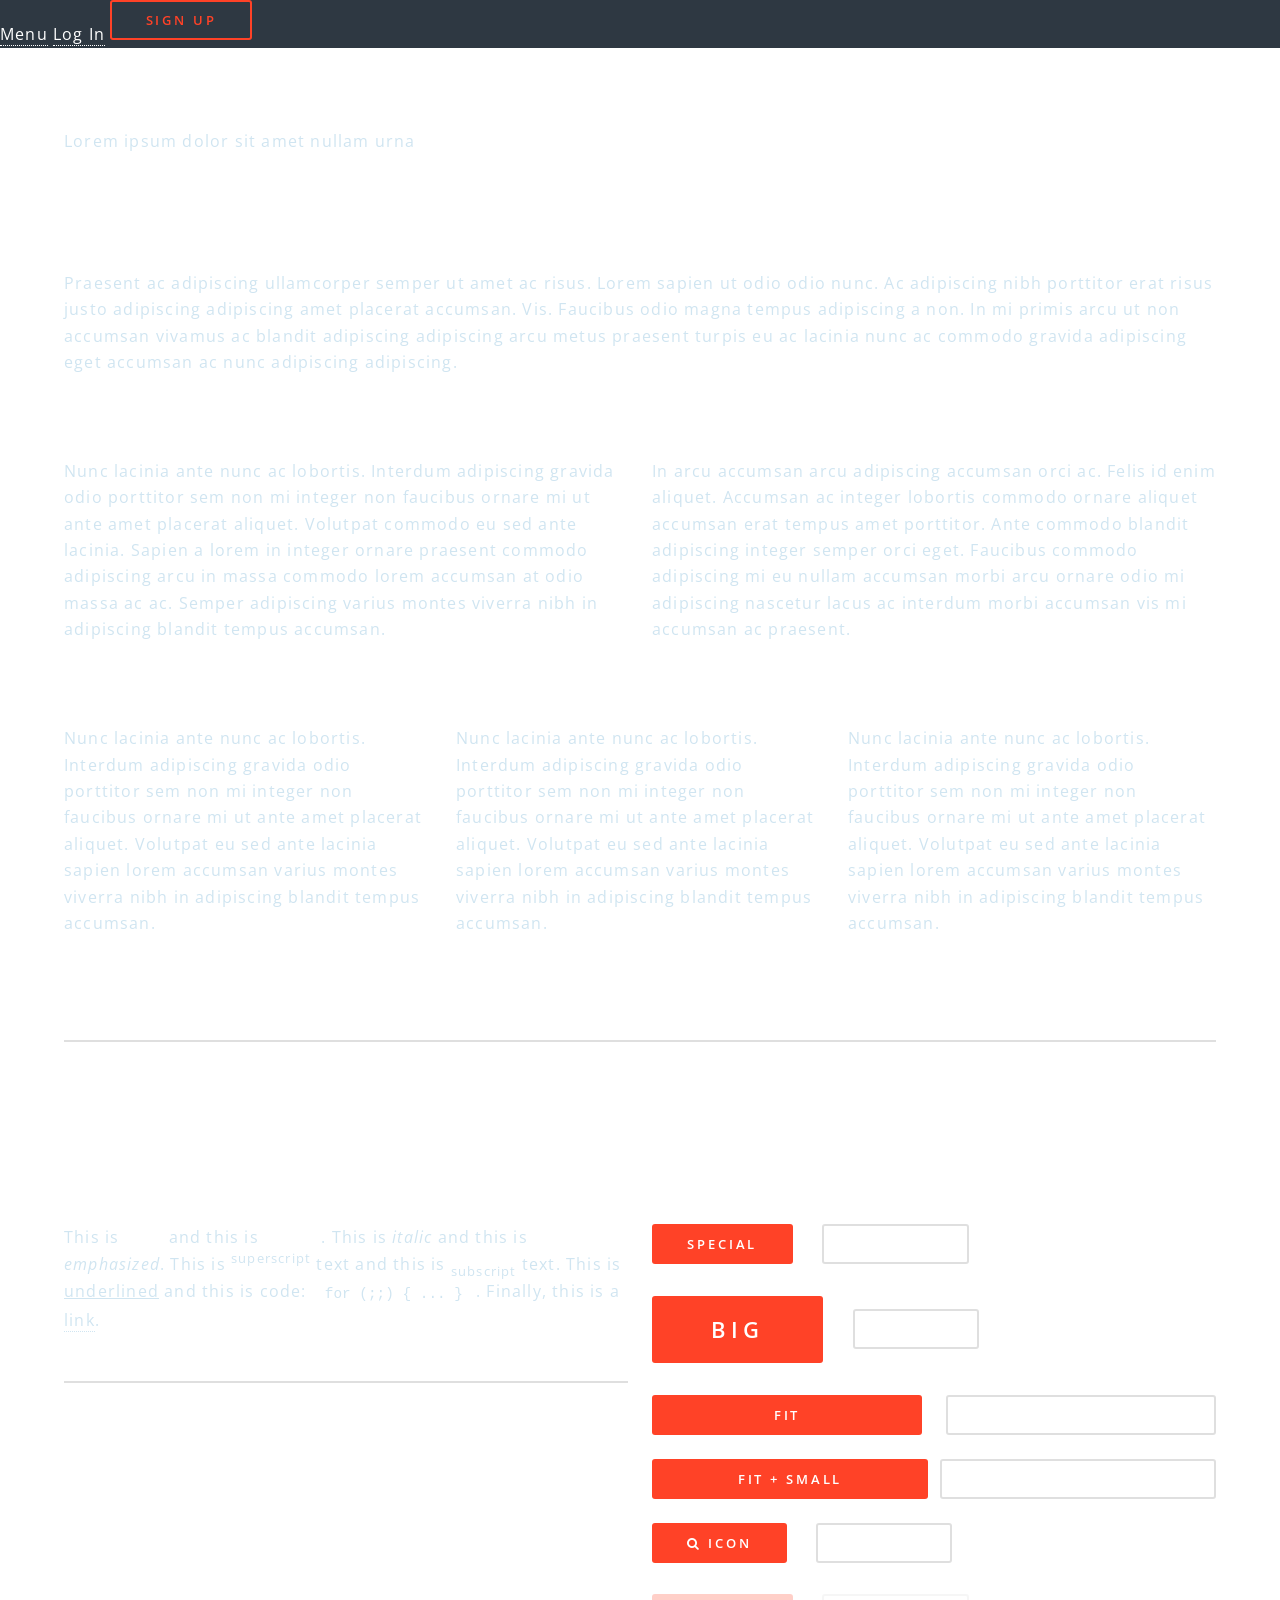
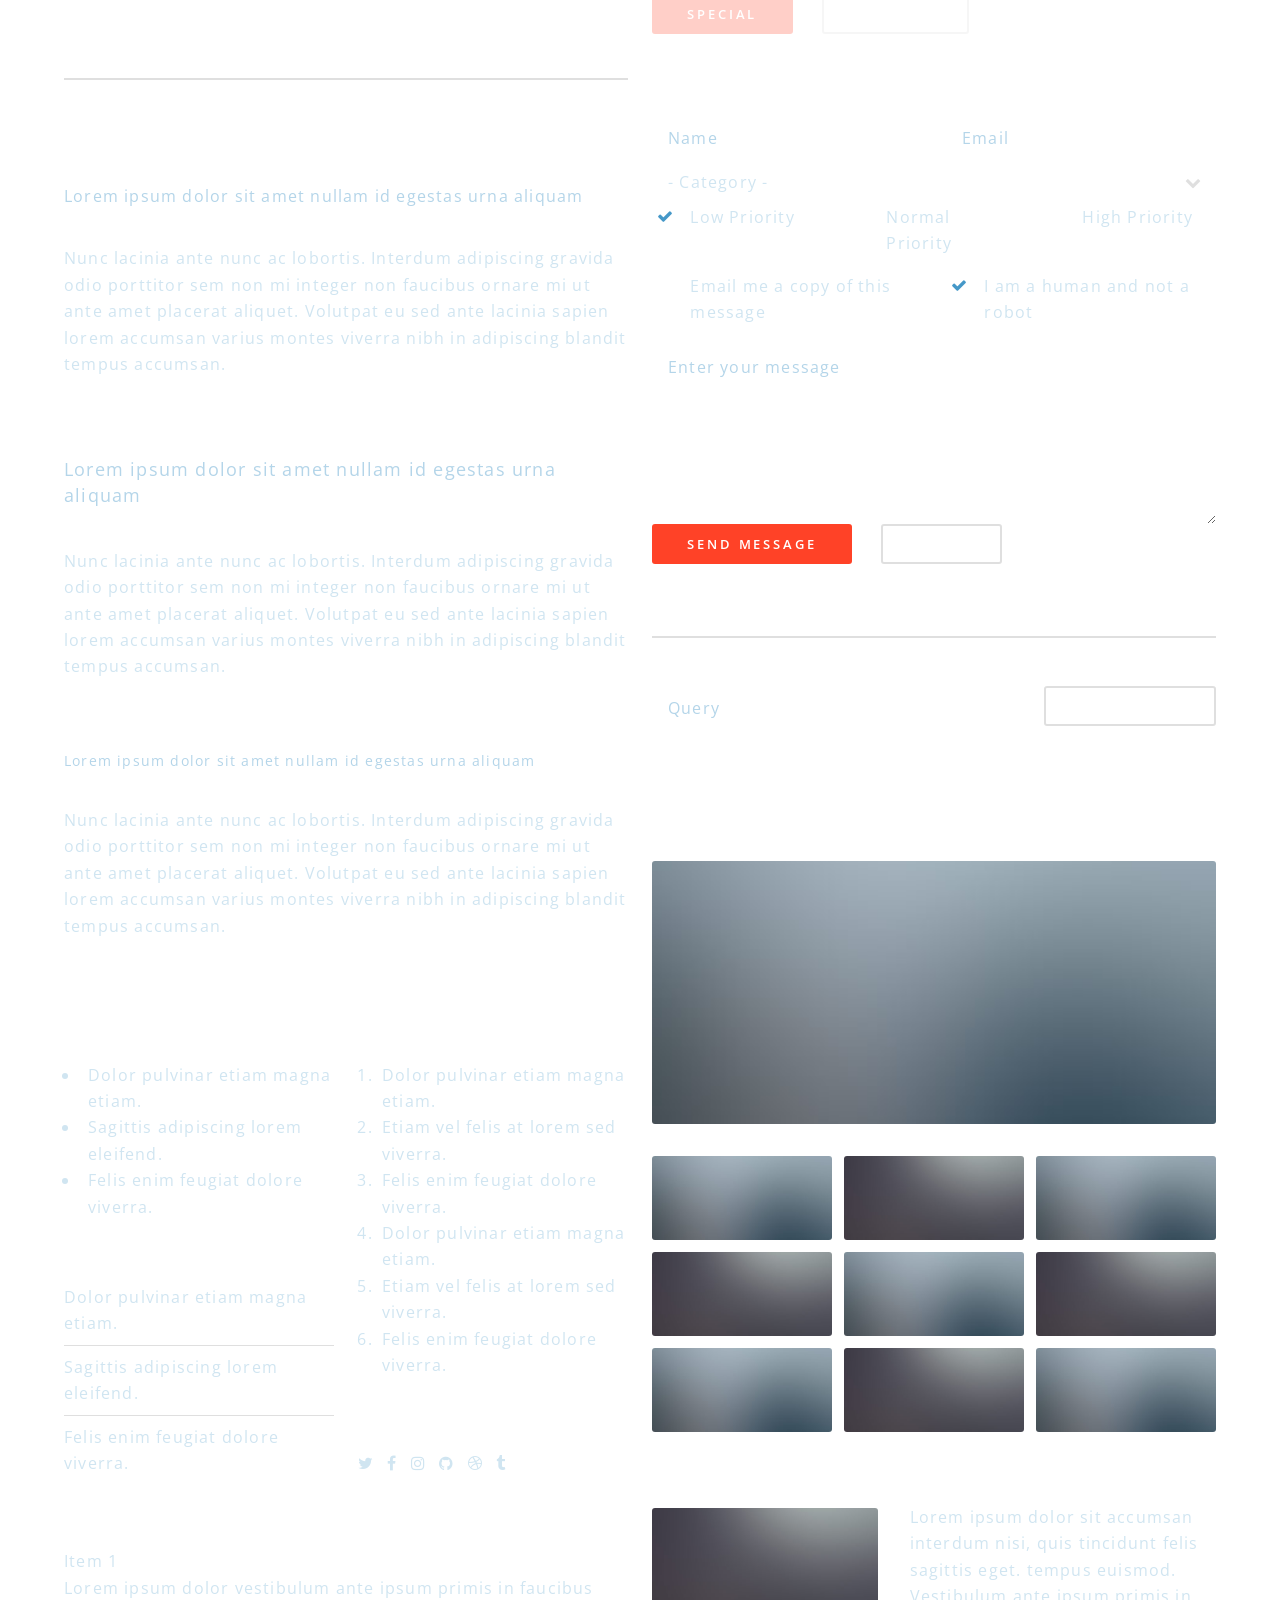
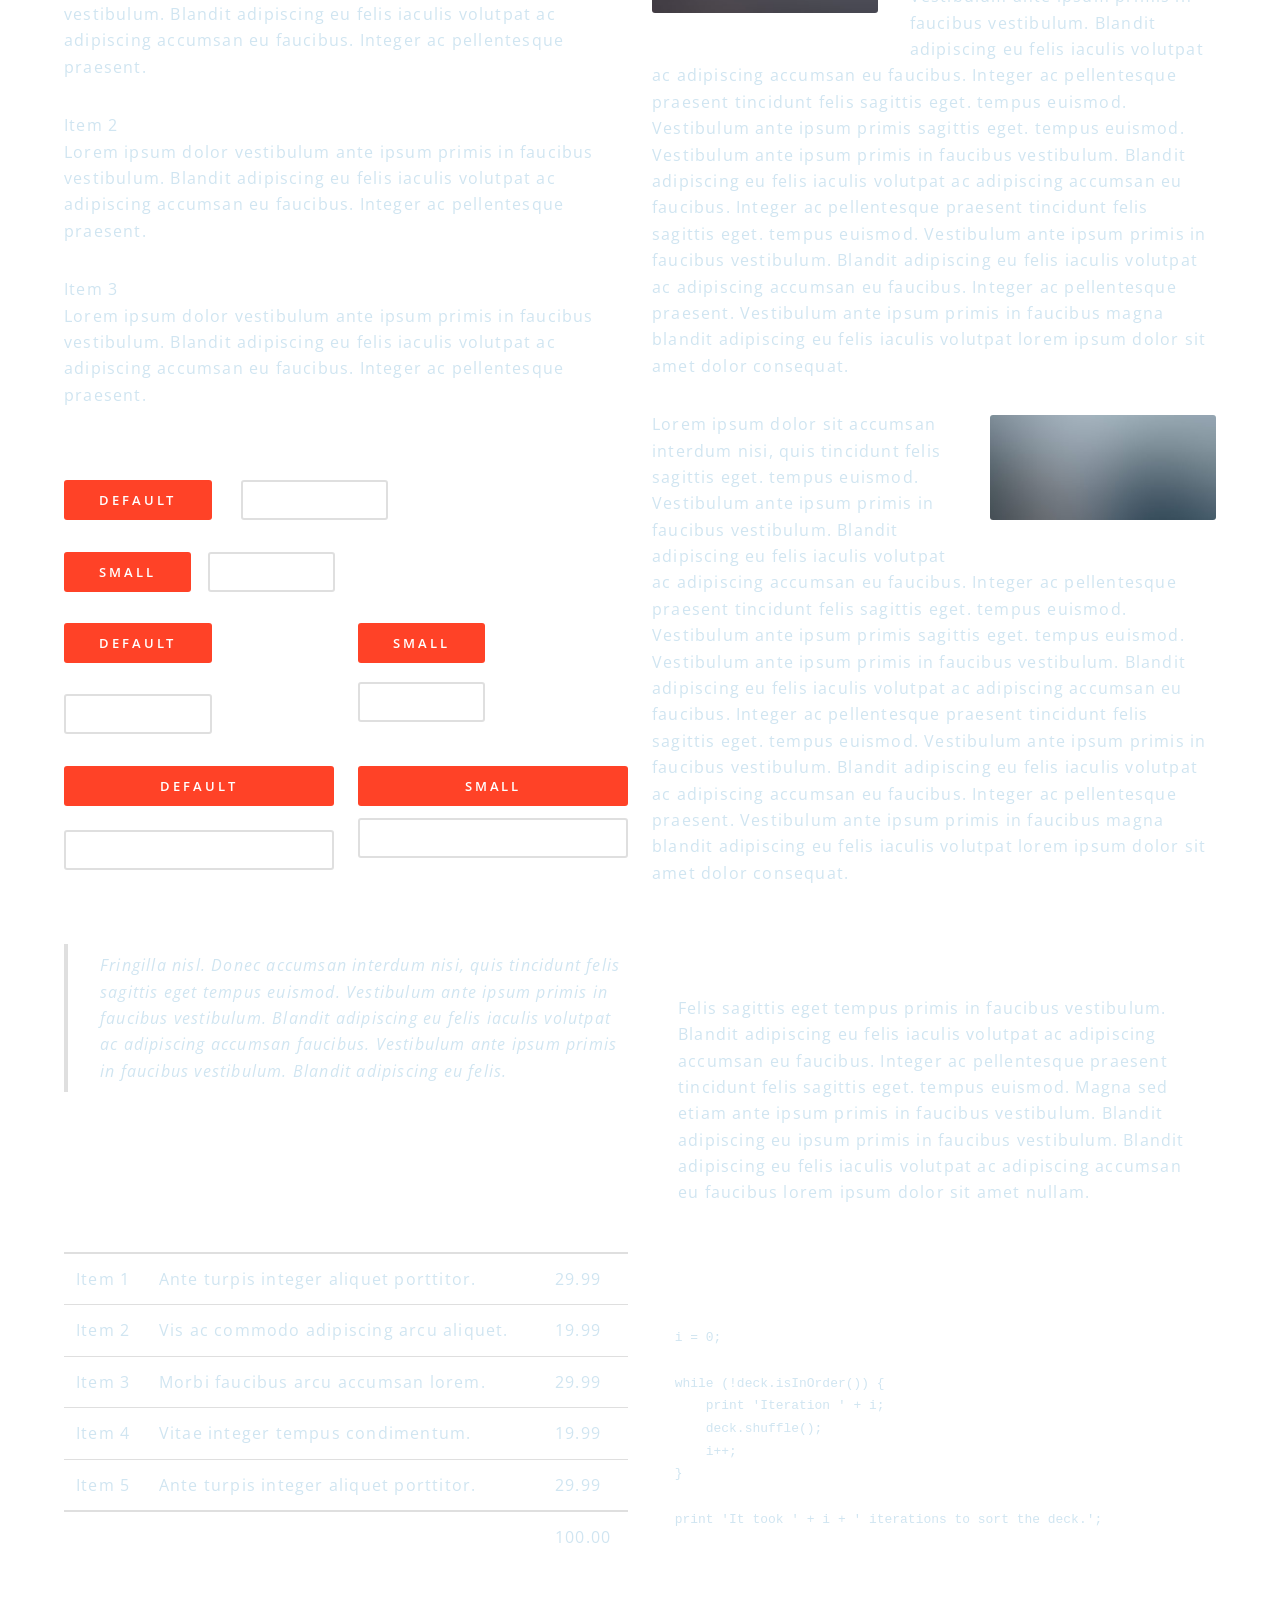
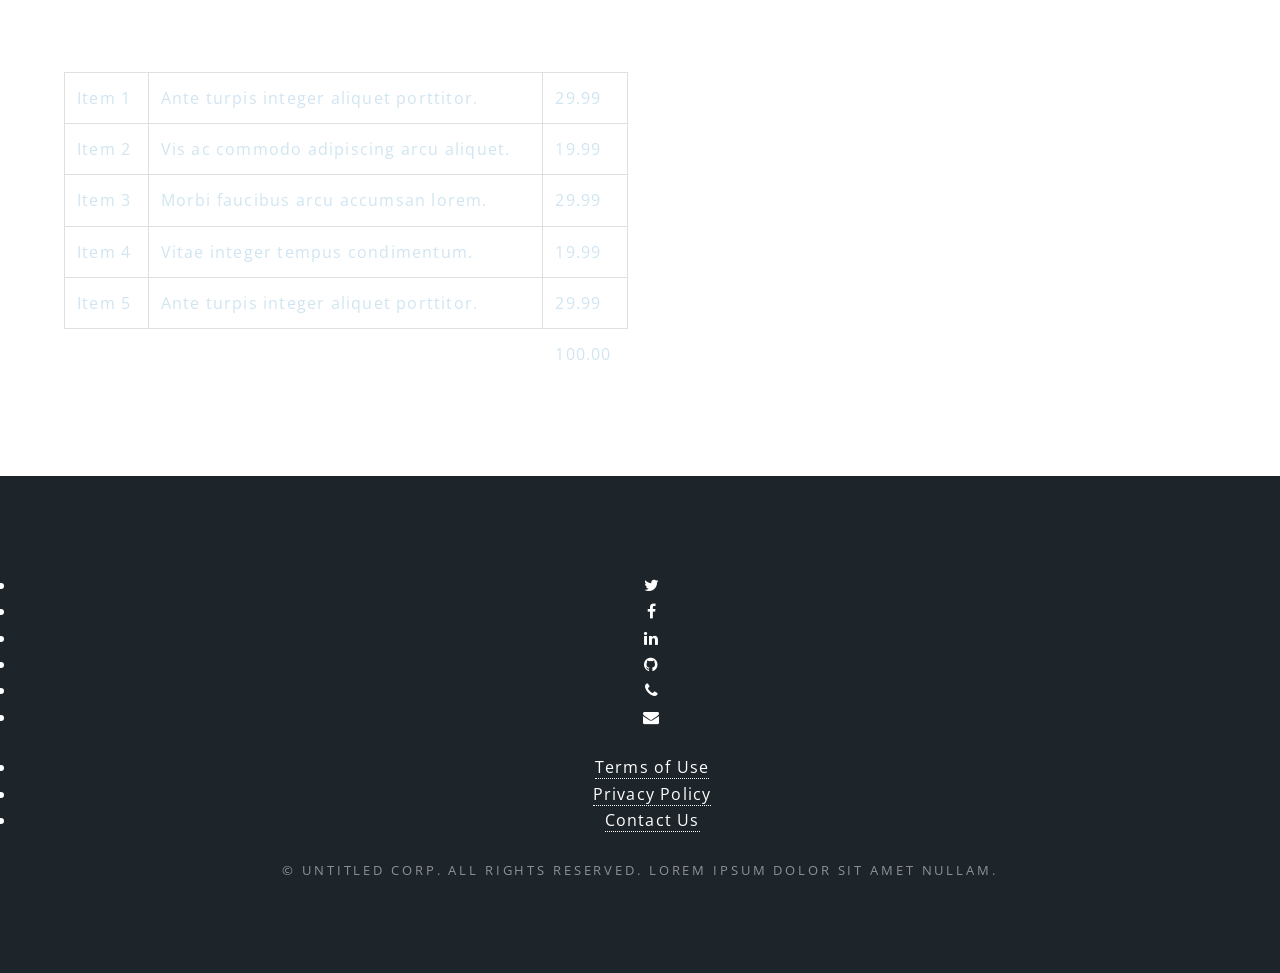
==== commit 7e1d5675: "fletches first email changes" ====
--- a/elements.html
+++ b/elements.html
@@ -1,390 +1,494 @@
-<!DOCTYPE HTML>
-<!--
-	Spectral by Pixelarity
-	pixelarity.com | hello@pixelarity.com
-	License: pixelarity.com/license
--->
-<html>
-	<head>
-		<title>Untitled</title>
-		<meta charset="utf-8" />
-		<meta name="viewport" content="width=device-width, initial-scale=1" />
-		<!--[if lte IE 8]><script src="assets/js/ie/html5shiv.js"></script><![endif]-->
-		<link rel="stylesheet" href="assets/css/main.css" />
-		<!--[if lte IE 8]><link rel="stylesheet" href="assets/css/ie8.css" /><![endif]-->
-		<!--[if lte IE 9]><link rel="stylesheet" href="assets/css/ie9.css" /><![endif]-->
-	</head>
-	<body>
-
-		<!-- Page Wrapper -->
-			<div id="page-wrapper">
-
-				<!-- Header -->
-					<header id="header">
-						<h1><a href="index.html">Spectral</a></h1>
-						<nav id="nav">
-							<ul>
-								<li class="special">
-									<a href="#menu" class="menuToggle"><span>Menu</span></a>
-									<div id="menu">
-										<ul>
-											<li><a href="index.html">Home</a></li>
-											<li><a href="generic.html">Generic</a></li>
-											<li><a href="elements.html">Elements</a></li>
-											<li><a href="#">Sign Up</a></li>
-											<li><a href="#">Log In</a></li>
-										</ul>
-									</div>
-								</li>
-							</ul>
-						</nav>
-					</header>
-
-				<!-- Main -->
-					<article id="main">
-						<header>
-							<h2>Elements</h2>
-							<p>Aliquam ut ex ut interdum donec amet imperdiet eleifend</p>
-						</header>
-						<section class="wrapper style5">
-							<div class="inner">
-
-								<section>
-									<h4>Text</h4>
-									<p>This is <b>bold</b> and this is <strong>strong</strong>. This is <i>italic</i> and this is <em>emphasized</em>.
-									This is <sup>superscript</sup> text and this is <sub>subscript</sub> text.
-									This is <u>underlined</u> and this is code: <code>for (;;) { ... }</code>. Finally, <a href="#">this is a link</a>.</p>
-									<hr />
-									<header>
-										<h4>Heading with a Subtitle</h4>
-										<p>Lorem ipsum dolor sit amet nullam id egestas urna aliquam</p>
-									</header>
-									<p>Nunc lacinia ante nunc ac lobortis. Interdum adipiscing gravida odio porttitor sem non mi integer non faucibus ornare mi ut ante amet placerat aliquet. Volutpat eu sed ante lacinia sapien lorem accumsan varius montes viverra nibh in adipiscing blandit tempus accumsan.</p>
-									<header>
-										<h5>Heading with a Subtitle</h5>
-										<p>Lorem ipsum dolor sit amet nullam id egestas urna aliquam</p>
-									</header>
-									<p>Nunc lacinia ante nunc ac lobortis. Interdum adipiscing gravida odio porttitor sem non mi integer non faucibus ornare mi ut ante amet placerat aliquet. Volutpat eu sed ante lacinia sapien lorem accumsan varius montes viverra nibh in adipiscing blandit tempus accumsan.</p>
-									<hr />
-									<h2>Heading Level 2</h2>
-									<h3>Heading Level 3</h3>
-									<h4>Heading Level 4</h4>
-									<h5>Heading Level 5</h5>
-									<h6>Heading Level 6</h6>
-									<hr />
-									<h5>Blockquote</h5>
-									<blockquote>Fringilla nisl. Donec accumsan interdum nisi, quis tincidunt felis sagittis eget tempus euismod. Vestibulum ante ipsum primis in faucibus vestibulum. Blandit adipiscing eu felis iaculis volutpat ac adipiscing accumsan faucibus. Vestibulum ante ipsum primis in faucibus lorem ipsum dolor sit amet nullam adipiscing eu felis.</blockquote>
-									<h5>Preformatted</h5>
-									<pre><code>i = 0;
-
-while (!deck.isInOrder()) {
-  print 'Iteration ' + i;
-  deck.shuffle();
-  i++;
-}
-
-print 'It took ' + i + ' iterations to sort the deck.';</code></pre>
-								</section>
-
-								<section>
-									<h4>Lists</h4>
-									<div class="row">
-										<div class="6u 12u$(medium)">
-											<h5>Unordered</h5>
-											<ul>
-												<li>Dolor pulvinar etiam.</li>
-												<li>Sagittis adipiscing.</li>
-												<li>Felis enim feugiat.</li>
-											</ul>
-											<h5>Alternate</h5>
-											<ul class="alt">
-												<li>Dolor pulvinar etiam.</li>
-												<li>Sagittis adipiscing.</li>
-												<li>Felis enim feugiat.</li>
-											</ul>
-										</div>
-										<div class="6u$ 12u$(medium)">
-											<h5>Ordered</h5>
-											<ol>
-												<li>Dolor pulvinar etiam.</li>
-												<li>Etiam vel felis viverra.</li>
-												<li>Felis enim feugiat.</li>
-												<li>Dolor pulvinar etiam.</li>
-												<li>Etiam vel felis lorem.</li>
-												<li>Felis enim et feugiat.</li>
-											</ol>
-											<h5>Icons</h5>
-											<ul class="icons">
-												<li><a href="#" class="icon fa-twitter"><span class="label">Twitter</span></a></li>
-												<li><a href="#" class="icon fa-facebook"><span class="label">Facebook</span></a></li>
-												<li><a href="#" class="icon fa-instagram"><span class="label">Instagram</span></a></li>
-												<li><a href="#" class="icon fa-github"><span class="label">Github</span></a></li>
-											</ul>
-										</div>
-									</div>
-									<h5>Actions</h5>
-									<div class="row">
-										<div class="6u 12u$(medium)">
-											<ul class="actions">
-												<li><a href="#" class="button special">Default</a></li>
-												<li><a href="#" class="button">Default</a></li>
-											</ul>
-											<ul class="actions small">
-												<li><a href="#" class="button special small">Small</a></li>
-												<li><a href="#" class="button small">Small</a></li>
-											</ul>
-											<ul class="actions vertical">
-												<li><a href="#" class="button special">Default</a></li>
-												<li><a href="#" class="button">Default</a></li>
-											</ul>
-											<ul class="actions vertical small">
-												<li><a href="#" class="button special small">Small</a></li>
-												<li><a href="#" class="button small">Small</a></li>
-											</ul>
-										</div>
-										<div class="6u 12u$(medium)">
-											<ul class="actions vertical">
-												<li><a href="#" class="button special fit">Default</a></li>
-												<li><a href="#" class="button fit">Default</a></li>
-											</ul>
-											<ul class="actions vertical small">
-												<li><a href="#" class="button special small fit">Small</a></li>
-												<li><a href="#" class="button small fit">Small</a></li>
-											</ul>
-										</div>
-									</div>
-								</section>
-
-								<section>
-									<h4>Table</h4>
-									<h5>Default</h5>
-									<div class="table-wrapper">
-										<table>
-											<thead>
-												<tr>
-													<th>Name</th>
-													<th>Description</th>
-													<th>Price</th>
-												</tr>
-											</thead>
-											<tbody>
-												<tr>
-													<td>Item One</td>
-													<td>Ante turpis integer aliquet porttitor.</td>
-													<td>29.99</td>
-												</tr>
-												<tr>
-													<td>Item Two</td>
-													<td>Vis ac commodo adipiscing arcu aliquet.</td>
-													<td>19.99</td>
-												</tr>
-												<tr>
-													<td>Item Three</td>
-													<td> Morbi faucibus arcu accumsan lorem.</td>
-													<td>29.99</td>
-												</tr>
-												<tr>
-													<td>Item Four</td>
-													<td>Vitae integer tempus condimentum.</td>
-													<td>19.99</td>
-												</tr>
-												<tr>
-													<td>Item Five</td>
-													<td>Ante turpis integer aliquet porttitor.</td>
-													<td>29.99</td>
-												</tr>
-											</tbody>
-											<tfoot>
-												<tr>
-													<td colspan="2"></td>
-													<td>100.00</td>
-												</tr>
-											</tfoot>
-										</table>
-									</div>
-
-									<h5>Alternate</h5>
-									<div class="table-wrapper">
-										<table class="alt">
-											<thead>
-												<tr>
-													<th>Name</th>
-													<th>Description</th>
-													<th>Price</th>
-												</tr>
-											</thead>
-											<tbody>
-												<tr>
-													<td>Item One</td>
-													<td>Ante turpis integer aliquet porttitor.</td>
-													<td>29.99</td>
-												</tr>
-												<tr>
-													<td>Item Two</td>
-													<td>Vis ac commodo adipiscing arcu aliquet.</td>
-													<td>19.99</td>
-												</tr>
-												<tr>
-													<td>Item Three</td>
-													<td> Morbi faucibus arcu accumsan lorem.</td>
-													<td>29.99</td>
-												</tr>
-												<tr>
-													<td>Item Four</td>
-													<td>Vitae integer tempus condimentum.</td>
-													<td>19.99</td>
-												</tr>
-												<tr>
-													<td>Item Five</td>
-													<td>Ante turpis integer aliquet porttitor.</td>
-													<td>29.99</td>
-												</tr>
-											</tbody>
-											<tfoot>
-												<tr>
-													<td colspan="2"></td>
-													<td>100.00</td>
-												</tr>
-											</tfoot>
-										</table>
-									</div>
-								</section>
-
-								<section>
-									<h4>Buttons</h4>
-									<ul class="actions">
-										<li><a href="#" class="button special">Special</a></li>
-										<li><a href="#" class="button">Default</a></li>
-									</ul>
-									<ul class="actions">
-										<li><a href="#" class="button big">Big</a></li>
-										<li><a href="#" class="button">Default</a></li>
-										<li><a href="#" class="button small">Small</a></li>
-									</ul>
-									<ul class="actions fit">
-										<li><a href="#" class="button fit">Fit</a></li>
-										<li><a href="#" class="button special fit">Fit</a></li>
-										<li><a href="#" class="button fit">Fit</a></li>
-									</ul>
-									<ul class="actions fit small">
-										<li><a href="#" class="button special fit small">Fit + Small</a></li>
-										<li><a href="#" class="button fit small">Fit + Small</a></li>
-										<li><a href="#" class="button special fit small">Fit + Small</a></li>
-									</ul>
-									<ul class="actions">
-										<li><a href="#" class="button special icon fa-download">Icon</a></li>
-										<li><a href="#" class="button icon fa-download">Icon</a></li>
-									</ul>
-									<ul class="actions">
-										<li><span class="button special disabled">Disabled</span></li>
-										<li><span class="button disabled">Disabled</span></li>
-									</ul>
-								</section>
-
-								<section>
-									<h4>Form</h4>
-									<form method="post" action="#">
-										<div class="row uniform">
-											<div class="6u 12u$(xsmall)">
-												<input type="text" name="demo-name" id="demo-name" value="" placeholder="Name" />
-											</div>
-											<div class="6u$ 12u$(xsmall)">
-												<input type="email" name="demo-email" id="demo-email" value="" placeholder="Email" />
-											</div>
-											<div class="12u$">
-												<div class="select-wrapper">
-													<select name="demo-category" id="demo-category">
-														<option value="">- Category -</option>
-														<option value="1">Manufacturing</option>
-														<option value="1">Shipping</option>
-														<option value="1">Administration</option>
-														<option value="1">Human Resources</option>
-													</select>
-												</div>
-											</div>
-											<div class="4u 12u$(small)">
-												<input type="radio" id="demo-priority-low" name="demo-priority" checked>
-												<label for="demo-priority-low">Low</label>
-											</div>
-											<div class="4u 12u$(small)">
-												<input type="radio" id="demo-priority-normal" name="demo-priority">
-												<label for="demo-priority-normal">Normal</label>
-											</div>
-											<div class="4u$ 12u$(small)">
-												<input type="radio" id="demo-priority-high" name="demo-priority">
-												<label for="demo-priority-high">High</label>
-											</div>
-											<div class="6u 12u$(small)">
-												<input type="checkbox" id="demo-copy" name="demo-copy">
-												<label for="demo-copy">Email me a copy</label>
-											</div>
-											<div class="6u$ 12u$(small)">
-												<input type="checkbox" id="demo-human" name="demo-human" checked>
-												<label for="demo-human">Not a robot</label>
-											</div>
-											<div class="12u$">
-												<textarea name="demo-message" id="demo-message" placeholder="Enter your message" rows="6"></textarea>
-											</div>
-											<div class="12u$">
-												<ul class="actions">
-													<li><input type="submit" value="Send Message" class="special" /></li>
-													<li><input type="reset" value="Reset" /></li>
-												</ul>
-											</div>
-										</div>
-									</form>
-								</section>
-
-								<section>
-									<h4>Image</h4>
-									<h5>Fit</h5>
-									<div class="box alt">
-										<div class="row uniform 50%">
-											<div class="12u"><span class="image fit"><img src="images/banner.jpg" alt="" /></span></div>
-											<div class="4u"><span class="image fit"><img src="images/pic01.jpg" alt="" /></span></div>
-											<div class="4u"><span class="image fit"><img src="images/pic02.jpg" alt="" /></span></div>
-											<div class="4u"><span class="image fit"><img src="images/pic03.jpg" alt="" /></span></div>
-											<div class="4u"><span class="image fit"><img src="images/pic03.jpg" alt="" /></span></div>
-											<div class="4u"><span class="image fit"><img src="images/pic02.jpg" alt="" /></span></div>
-											<div class="4u"><span class="image fit"><img src="images/pic01.jpg" alt="" /></span></div>
-											<div class="4u"><span class="image fit"><img src="images/pic02.jpg" alt="" /></span></div>
-											<div class="4u"><span class="image fit"><img src="images/pic01.jpg" alt="" /></span></div>
-											<div class="4u"><span class="image fit"><img src="images/pic03.jpg" alt="" /></span></div>
-										</div>
-									</div>
-									<h5>Left &amp; Right</h5>
-									<p><span class="image left"><img src="images/pic04.jpg" alt="" /></span>Morbi mattis mi consectetur tortor elementum, varius pellentesque velit convallis. Aenean tincidunt lectus auctor mauris maximus, ac scelerisque ipsum tempor. Duis vulputate ex et ex tincidunt, quis lacinia velit aliquet. Duis non efficitur nisi, id malesuada justo. Maecenas sagittis felis ac sagittis semper. Curabitur purus leo, tempus sed finibus eget, fringilla quis risus. Maecenas et lorem quis sem varius sagittis et a est. Maecenas iaculis iaculis sem. Donec vel dolor at arcu tincidunt bibendum. Interdum et malesuada fames ac ante ipsum primis in faucibus. Fusce ut aliquet justo. Donec id neque ipsum. Integer eget ultricies odio. Nam vel ex a orci fringilla tincidunt. Aliquam eleifend ligula non velit accumsan cursus. Etiam ut gravida sapien. Morbi mattis mi consectetur tortor elementum, varius pellentesque velit convallis. Aenean tincidunt lectus auctor mauris maximus, ac scelerisque ipsum tempor. Duis vulputate ex et ex tincidunt, quis lacinia velit aliquet. Duis non efficitur nisi, id malesuada justo. Maecenas sagittis felis ac sagittis semper. Curabitur purus leo, tempus sed finibus eget, fringilla quis risus. Maecenas et lorem quis sem varius sagittis et a est. Maecenas iaculis iaculis sem. Donec vel dolor at arcu tincidunt bibendum. Interdum et malesuada fames ac ante ipsum primis in faucibus. Fusce ut aliquet justo. Donec id neque ipsum. Integer eget ultricies odio. Nam vel ex a orci fringilla tincidunt. Aliquam eleifend ligula non velit accumsan cursus. Etiam ut gravida sapien.</p>
-									<p><span class="image right"><img src="images/pic05.jpg" alt="" /></span>Vestibulum ultrices risus velit, sit amet blandit massa auctor sit amet. Sed eu lectus sem. Phasellus in odio at ipsum porttitor mollis id vel diam. Praesent sit amet posuere risus, eu faucibus lectus. Vivamus ex ligula, tempus pulvinar ipsum in, auctor porta quam. Proin nec dui cursus, posuere dui eget interdum. Fusce lectus magna, sagittis at facilisis vitae, pellentesque at etiam. Quisque posuere leo quis sem commodo, vel scelerisque nisi scelerisque. Suspendisse id quam vel tortor tincidunt suscipit. Nullam auctor orci eu dolor consectetur, interdum ullamcorper ante tincidunt. Mauris felis nec felis elementum varius. Nam sapien ante, varius in pulvinar vitae, rhoncus id massa. Donec varius ex in mauris ornare, eget euismod urna egestas. Etiam lacinia tempor ipsum, sodales porttitor justo. Aliquam dolor quam, semper in tortor eu, volutpat efficitur quam. Fusce nec fermentum nisl. Aenean erat diam, tempus aliquet erat. Etiam iaculis nulla ipsum, et pharetra libero rhoncus ut. Phasellus rutrum cursus velit, eget condimentum nunc blandit vel. In at pulvinar lectus. Morbi diam ante, vulputate et imperdiet eget, fermentum non dolor. Ut eleifend sagittis tincidunt. Sed viverra commodo mi, ac rhoncus justo. Duis neque ligula, elementum ut enim vel, posuere finibus justo. Vivamus facilisis maximus nibh quis pulvinar. Quisque hendrerit in ipsum id tellus facilisis fermentum. Proin mauris dui.</p>
-								</section>
-
-							</div>
-						</section>
-					</article>
-
-				<!-- Footer -->
-					<footer id="footer">
-						<ul class="icons">
-							<li><a href="#" class="icon fa-twitter"><span class="label">Twitter</span></a></li>
-							<li><a href="#" class="icon fa-facebook"><span class="label">Facebook</span></a></li>
-							<li><a href="#" class="icon fa-instagram"><span class="label">Instagram</span></a></li>
-							<li><a href="#" class="icon fa-dribbble"><span class="label">Dribbble</span></a></li>
-							<li><a href="#" class="icon fa-envelope-o"><span class="label">Email</span></a></li>
-						</ul>
-						<ul class="copyright">
-							<li>&copy; Untitled</li>
-						</ul>
-					</footer>
-
-			</div>
-
-		<!-- Scripts -->
-			<script src="assets/js/jquery.min.js"></script>
-			<script src="assets/js/jquery.scrollex.min.js"></script>
-			<script src="assets/js/jquery.scrolly.min.js"></script>
-			<script src="assets/js/skel.min.js"></script>
-			<script src="assets/js/util.js"></script>
-			<!--[if lte IE 8]><script src="assets/js/ie/respond.min.js"></script><![endif]-->
-			<script src="assets/js/main.js"></script>
-
-	</body>
+<!DOCTYPE HTML>
+<!--
+	Hologram by Pixelarity
+	pixelarity.com | hello@pixelarity.com
+	License: pixelarity.com/license
+-->
+<html>
+	<head>
+		<title>Untitled</title>
+		<meta charset="utf-8" />
+		<meta name="viewport" content="width=device-width, initial-scale=1" />
+		<!--[if lte IE 8]><script src="assets/js/ie/html5shiv.js"></script><![endif]-->
+		<link rel="stylesheet" href="assets/css/main.css" />
+		<!--[if lte IE 9]><link rel="stylesheet" href="assets/css/ie9.css" /><![endif]-->
+		<!--[if lte IE 8]><link rel="stylesheet" href="assets/css/ie8.css" /><![endif]-->
+	</head>
+	<body>
+
+		<!-- Header -->
+			<header id="header">
+				<a href="#menu">Menu</a>
+				<a href="#">Log In</a>
+				<a href="#" class="button">Sign Up</a>
+			</header>
+
+		<!-- Nav -->
+			<nav id="menu">
+				<ul class="links">
+					<li><a href="index.html">Home</a></li>
+					<li><a href="generic.html">Generic</a></li>
+					<li><a href="elements.html">Elements</a></li>
+				</ul>
+				<ul class="actions vertical">
+					<li><a href="#" class="button special fit">Log In</a></li>
+					<li><a href="#" class="button fit">Sign Up</a></li>
+				</ul>
+			</nav>
+
+
+		<!-- Main -->
+			<section id="main" class="wrapper style1">
+				<div class="inner">
+
+					<!-- Title -->
+						<header class="major special">
+							<h1>Elements</h1>
+							<p>Lorem ipsum dolor sit amet nullam urna</p>
+						</header>
+
+					<!-- Content -->
+						<div class="content">
+
+						<!-- Text -->
+							<h2 id="content">Sample Content</h2>
+							<p>Praesent ac adipiscing ullamcorper semper ut amet ac risus. Lorem sapien ut odio odio nunc. Ac adipiscing nibh porttitor erat risus justo adipiscing adipiscing amet placerat accumsan. Vis. Faucibus odio magna tempus adipiscing a non. In mi primis arcu ut non accumsan vivamus ac blandit adipiscing adipiscing arcu metus praesent turpis eu ac lacinia nunc ac commodo gravida adipiscing eget accumsan ac nunc adipiscing adipiscing.</p>
+							<div class="row">
+								<div class="6u 12u$(small)">
+									<h3>Sem turpis amet</h3>
+									<p>Nunc lacinia ante nunc ac lobortis. Interdum adipiscing gravida odio porttitor sem non mi integer non faucibus ornare mi ut ante amet placerat aliquet. Volutpat commodo eu sed ante lacinia. Sapien a lorem in integer ornare praesent commodo adipiscing arcu in massa commodo lorem accumsan at odio massa ac ac. Semper adipiscing varius montes viverra nibh in adipiscing blandit tempus accumsan.</p>
+								</div>
+								<div class="6u$ 12u$(small)">
+									<h3>Magna odio tempus</h3>
+									<p>In arcu accumsan arcu adipiscing accumsan orci ac. Felis id enim aliquet. Accumsan ac integer lobortis commodo ornare aliquet accumsan erat tempus amet porttitor. Ante commodo blandit adipiscing integer semper orci eget. Faucibus commodo adipiscing mi eu nullam accumsan morbi arcu ornare odio mi adipiscing nascetur lacus ac interdum morbi accumsan vis mi accumsan ac praesent.</p>
+								</div>
+								<!-- Break -->
+								<div class="4u 12u$(medium)">
+									<h3>Interdum</h3>
+									<p>Nunc lacinia ante nunc ac lobortis. Interdum adipiscing gravida odio porttitor sem non mi integer non faucibus ornare mi ut ante amet placerat aliquet. Volutpat eu sed ante lacinia sapien lorem accumsan varius montes viverra nibh in adipiscing blandit tempus accumsan.</p>
+								</div>
+								<div class="4u 12u$(medium)">
+									<h3>Faucibus</h3>
+									<p>Nunc lacinia ante nunc ac lobortis. Interdum adipiscing gravida odio porttitor sem non mi integer non faucibus ornare mi ut ante amet placerat aliquet. Volutpat eu sed ante lacinia sapien lorem accumsan varius montes viverra nibh in adipiscing blandit tempus accumsan.</p>
+								</div>
+								<div class="4u$ 12u$(medium)">
+									<h3>Accumsan</h3>
+									<p>Nunc lacinia ante nunc ac lobortis. Interdum adipiscing gravida odio porttitor sem non mi integer non faucibus ornare mi ut ante amet placerat aliquet. Volutpat eu sed ante lacinia sapien lorem accumsan varius montes viverra nibh in adipiscing blandit tempus accumsan.</p>
+								</div>
+							</div>
+
+							<hr class="major" />
+
+						<!-- Elements -->
+							<h2 id="elements">Elements</h2>
+							<div class="row">
+								<div class="6u 12u$(medium)">
+
+									<!-- Text stuff -->
+										<h3>Text</h3>
+										<p>This is <b>bold</b> and this is <strong>strong</strong>. This is <i>italic</i> and this is <em>emphasized</em>.
+										This is <sup>superscript</sup> text and this is <sub>subscript</sub> text.
+										This is <u>underlined</u> and this is code: <code>for (;;) { ... }</code>.
+										Finally, this is a <a href="#">link</a>.</p>
+										<hr />
+										<h2>Heading Level 2</h2>
+										<h3>Heading Level 3</h3>
+										<h4>Heading Level 4</h4>
+										<h5>Heading Level 5</h5>
+										<h6>Heading Level 6</h6>
+										<hr />
+										<header>
+											<h2>Heading with a Subtitle</h2>
+											<p>Lorem ipsum dolor sit amet nullam id egestas urna aliquam</p>
+										</header>
+										<p>Nunc lacinia ante nunc ac lobortis. Interdum adipiscing gravida odio porttitor sem non mi integer non faucibus ornare mi ut ante amet placerat aliquet. Volutpat eu sed ante lacinia sapien lorem accumsan varius montes viverra nibh in adipiscing blandit tempus accumsan.</p>
+										<header>
+											<h3>Heading with a Subtitle</h3>
+											<p>Lorem ipsum dolor sit amet nullam id egestas urna aliquam</p>
+										</header>
+										<p>Nunc lacinia ante nunc ac lobortis. Interdum adipiscing gravida odio porttitor sem non mi integer non faucibus ornare mi ut ante amet placerat aliquet. Volutpat eu sed ante lacinia sapien lorem accumsan varius montes viverra nibh in adipiscing blandit tempus accumsan.</p>
+										<header>
+											<h4>Heading with a Subtitle</h4>
+											<p>Lorem ipsum dolor sit amet nullam id egestas urna aliquam</p>
+										</header>
+										<p>Nunc lacinia ante nunc ac lobortis. Interdum adipiscing gravida odio porttitor sem non mi integer non faucibus ornare mi ut ante amet placerat aliquet. Volutpat eu sed ante lacinia sapien lorem accumsan varius montes viverra nibh in adipiscing blandit tempus accumsan.</p>
+
+									<!-- Lists -->
+										<h3>Lists</h3>
+										<div class="row">
+											<div class="6u 12u$(small)">
+
+												<h4>Unordered</h4>
+												<ul>
+													<li>Dolor pulvinar etiam magna etiam.</li>
+													<li>Sagittis adipiscing lorem eleifend.</li>
+													<li>Felis enim feugiat dolore viverra.</li>
+												</ul>
+
+												<h4>Alternate</h4>
+												<ul class="alt">
+													<li>Dolor pulvinar etiam magna etiam.</li>
+													<li>Sagittis adipiscing lorem eleifend.</li>
+													<li>Felis enim feugiat dolore viverra.</li>
+												</ul>
+
+											</div>
+											<div class="6u$ 12u$(small)">
+
+												<h4>Ordered</h4>
+												<ol>
+													<li>Dolor pulvinar etiam magna etiam.</li>
+													<li>Etiam vel felis at lorem sed viverra.</li>
+													<li>Felis enim feugiat dolore viverra.</li>
+													<li>Dolor pulvinar etiam magna etiam.</li>
+													<li>Etiam vel felis at lorem sed viverra.</li>
+													<li>Felis enim feugiat dolore viverra.</li>
+												</ol>
+
+												<h4>Icons</h4>
+												<ul class="icons">
+													<li><a href="#" class="icon fa-twitter"><span class="label">Twitter</span></a></li>
+													<li><a href="#" class="icon fa-facebook"><span class="label">Facebook</span></a></li>
+													<li><a href="#" class="icon fa-instagram"><span class="label">Instagram</span></a></li>
+													<li><a href="#" class="icon fa-github"><span class="label">Github</span></a></li>
+													<li><a href="#" class="icon fa-dribbble"><span class="label">Dribbble</span></a></li>
+													<li><a href="#" class="icon fa-tumblr"><span class="label">Tumblr</span></a></li>
+												</ul>
+
+											</div>
+										</div>
+										<h4>Definition</h4>
+										<dl>
+											<dt>Item 1</dt>
+											<dd>
+												<p>Lorem ipsum dolor vestibulum ante ipsum primis in faucibus vestibulum. Blandit adipiscing eu felis iaculis volutpat ac adipiscing accumsan eu faucibus. Integer ac pellentesque praesent.</p>
+											</dd>
+											<dt>Item 2</dt>
+											<dd>
+												<p>Lorem ipsum dolor vestibulum ante ipsum primis in faucibus vestibulum. Blandit adipiscing eu felis iaculis volutpat ac adipiscing accumsan eu faucibus. Integer ac pellentesque praesent.</p>
+											</dd>
+											<dt>Item 3</dt>
+											<dd>
+												<p>Lorem ipsum dolor vestibulum ante ipsum primis in faucibus vestibulum. Blandit adipiscing eu felis iaculis volutpat ac adipiscing accumsan eu faucibus. Integer ac pellentesque praesent.</p>
+											</dd>
+										</dl>
+
+										<h4>Actions</h4>
+										<ul class="actions">
+											<li><a href="#" class="button special">Default</a></li>
+											<li><a href="#" class="button">Default</a></li>
+										</ul>
+										<ul class="actions small">
+											<li><a href="#" class="button special small">Small</a></li>
+											<li><a href="#" class="button small">Small</a></li>
+										</ul>
+										<div class="row">
+											<div class="6u 12u$(small)">
+												<ul class="actions vertical">
+													<li><a href="#" class="button special">Default</a></li>
+													<li><a href="#" class="button">Default</a></li>
+												</ul>
+											</div>
+											<div class="6u$ 12u$(small)">
+												<ul class="actions vertical small">
+													<li><a href="#" class="button special small">Small</a></li>
+													<li><a href="#" class="button small">Small</a></li>
+												</ul>
+											</div>
+											<div class="6u 12u$(small)">
+												<ul class="actions vertical">
+													<li><a href="#" class="button special fit">Default</a></li>
+													<li><a href="#" class="button fit">Default</a></li>
+												</ul>
+											</div>
+											<div class="6u$ 12u$(small)">
+												<ul class="actions vertical small">
+													<li><a href="#" class="button special small fit">Small</a></li>
+													<li><a href="#" class="button small fit">Small</a></li>
+												</ul>
+											</div>
+										</div>
+
+									<!-- Blockquote -->
+										<h3>Blockquote</h3>
+										<blockquote>Fringilla nisl. Donec accumsan interdum nisi, quis tincidunt felis sagittis eget tempus euismod. Vestibulum ante ipsum primis in faucibus vestibulum. Blandit adipiscing eu felis iaculis volutpat ac adipiscing accumsan faucibus. Vestibulum ante ipsum primis in faucibus vestibulum. Blandit adipiscing eu felis.</blockquote>
+
+									<!-- Table -->
+										<h3>Table</h3>
+
+										<h4>Default</h4>
+										<div class="table-wrapper">
+											<table>
+												<thead>
+													<tr>
+														<th>Name</th>
+														<th>Description</th>
+														<th>Price</th>
+													</tr>
+												</thead>
+												<tbody>
+													<tr>
+														<td>Item 1</td>
+														<td>Ante turpis integer aliquet porttitor.</td>
+														<td>29.99</td>
+													</tr>
+													<tr>
+														<td>Item 2</td>
+														<td>Vis ac commodo adipiscing arcu aliquet.</td>
+														<td>19.99</td>
+													</tr>
+													<tr>
+														<td>Item 3</td>
+														<td> Morbi faucibus arcu accumsan lorem.</td>
+														<td>29.99</td>
+													</tr>
+													<tr>
+														<td>Item 4</td>
+														<td>Vitae integer tempus condimentum.</td>
+														<td>19.99</td>
+													</tr>
+													<tr>
+														<td>Item 5</td>
+														<td>Ante turpis integer aliquet porttitor.</td>
+														<td>29.99</td>
+													</tr>
+												</tbody>
+												<tfoot>
+													<tr>
+														<td colspan="2"></td>
+														<td>100.00</td>
+													</tr>
+												</tfoot>
+											</table>
+										</div>
+
+										<h4>Alternate</h4>
+										<div class="table-wrapper">
+											<table class="alt">
+												<thead>
+													<tr>
+														<th>Name</th>
+														<th>Description</th>
+														<th>Price</th>
+													</tr>
+												</thead>
+												<tbody>
+													<tr>
+														<td>Item 1</td>
+														<td>Ante turpis integer aliquet porttitor.</td>
+														<td>29.99</td>
+													</tr>
+													<tr>
+														<td>Item 2</td>
+														<td>Vis ac commodo adipiscing arcu aliquet.</td>
+														<td>19.99</td>
+													</tr>
+													<tr>
+														<td>Item 3</td>
+														<td> Morbi faucibus arcu accumsan lorem.</td>
+														<td>29.99</td>
+													</tr>
+													<tr>
+														<td>Item 4</td>
+														<td>Vitae integer tempus condimentum.</td>
+														<td>19.99</td>
+													</tr>
+													<tr>
+														<td>Item 5</td>
+														<td>Ante turpis integer aliquet porttitor.</td>
+														<td>29.99</td>
+													</tr>
+												</tbody>
+												<tfoot>
+													<tr>
+														<td colspan="2"></td>
+														<td>100.00</td>
+													</tr>
+												</tfoot>
+											</table>
+										</div>
+
+								</div>
+								<div class="6u$ 12u$(medium)">
+
+									<!-- Buttons -->
+										<h3>Buttons</h3>
+										<ul class="actions">
+											<li><a href="#" class="button special">Special</a></li>
+											<li><a href="#" class="button">Default</a></li>
+										</ul>
+										<ul class="actions">
+											<li><a href="#" class="button special big">Big</a></li>
+											<li><a href="#" class="button small">Small</a></li>
+										</ul>
+										<ul class="actions fit">
+											<li><a href="#" class="button special fit">Fit</a></li>
+											<li><a href="#" class="button fit">Fit</a></li>
+										</ul>
+										<ul class="actions fit small">
+											<li><a href="#" class="button special fit small">Fit + Small</a></li>
+											<li><a href="#" class="button fit small">Fit + Small</a></li>
+										</ul>
+										<ul class="actions">
+											<li><a href="#" class="button special icon fa-search">Icon</a></li>
+											<li><a href="#" class="button icon fa-download">Icon</a></li>
+										</ul>
+										<ul class="actions">
+											<li><span class="button special disabled">Special</span></li>
+											<li><span class="button disabled">Default</span></li>
+										</ul>
+
+									<!-- Form -->
+										<h3>Form</h3>
+
+										<form method="post" action="#">
+											<div class="row">
+												<div class="6u 12u$(xsmall)">
+													<input type="text" name="name" id="name" value="" placeholder="Name" />
+												</div>
+												<div class="6u$ 12u$(xsmall)">
+													<input type="email" name="email" id="email" value="" placeholder="Email" />
+												</div>
+												<!-- Break -->
+												<div class="12u$">
+													<div class="select-wrapper">
+														<select name="category" id="category">
+															<option value="">- Category -</option>
+															<option value="1">Manufacturing</option>
+															<option value="1">Shipping</option>
+															<option value="1">Administration</option>
+															<option value="1">Human Resources</option>
+														</select>
+													</div>
+												</div>
+												<!-- Break -->
+												<div class="4u 12u$(small)">
+													<input type="radio" id="priority-low" name="priority" checked>
+													<label for="priority-low">Low Priority</label>
+												</div>
+												<div class="4u 12u$(small)">
+													<input type="radio" id="priority-normal" name="priority">
+													<label for="priority-normal">Normal Priority</label>
+												</div>
+												<div class="4u$ 12u$(small)">
+													<input type="radio" id="priority-high" name="priority">
+													<label for="priority-high">High Priority</label>
+												</div>
+												<!-- Break -->
+												<div class="6u 12u$(small)">
+													<input type="checkbox" id="copy" name="copy">
+													<label for="copy">Email me a copy of this message</label>
+												</div>
+												<div class="6u$ 12u$(small)">
+													<input type="checkbox" id="human" name="human" checked>
+													<label for="human">I am a human and not a robot</label>
+												</div>
+												<!-- Break -->
+												<div class="12u$">
+													<textarea name="message" id="message" placeholder="Enter your message" rows="6"></textarea>
+												</div>
+												<!-- Break -->
+												<div class="12u$">
+													<ul class="actions">
+														<li><input type="submit" value="Send Message" class="special" /></li>
+														<li><input type="reset" value="Reset" /></li>
+													</ul>
+												</div>
+											</div>
+										</form>
+
+										<hr />
+
+										<form method="post" action="#">
+											<div class="row">
+												<div class="8u 12u$(small)">
+													<input type="text" name="query" id="query" value="" placeholder="Query" />
+												</div>
+												<div class="4u$ 12u$(small)">
+													<input type="submit" value="Search" class="fit" />
+												</div>
+											</div>
+										</form>
+
+									<!-- Image -->
+										<h3>Image</h3>
+
+										<h4>Fit</h4>
+										<span class="image fit"><img src="images/pic01.jpg" alt="" /></span>
+										<div class="box alt">
+											<div class="row 50% uniform">
+												<div class="4u"><span class="image fit"><img src="images/pic01.jpg" alt="" /></span></div>
+												<div class="4u"><span class="image fit"><img src="images/pic02.jpg" alt="" /></span></div>
+												<div class="4u$"><span class="image fit"><img src="images/pic01.jpg" alt="" /></span></div>
+												<!-- Break -->
+												<div class="4u"><span class="image fit"><img src="images/pic02.jpg" alt="" /></span></div>
+												<div class="4u"><span class="image fit"><img src="images/pic01.jpg" alt="" /></span></div>
+												<div class="4u$"><span class="image fit"><img src="images/pic02.jpg" alt="" /></span></div>
+												<!-- Break -->
+												<div class="4u"><span class="image fit"><img src="images/pic01.jpg" alt="" /></span></div>
+												<div class="4u"><span class="image fit"><img src="images/pic02.jpg" alt="" /></span></div>
+												<div class="4u$"><span class="image fit"><img src="images/pic01.jpg" alt="" /></span></div>
+											</div>
+										</div>
+
+										<h4>Left &amp; Right</h4>
+										<p><span class="image left"><img src="images/pic02.jpg" alt="" /></span>Lorem ipsum dolor sit accumsan interdum nisi, quis tincidunt felis sagittis eget. tempus euismod. Vestibulum ante ipsum primis in faucibus vestibulum. Blandit adipiscing eu felis iaculis volutpat ac adipiscing accumsan eu faucibus. Integer ac pellentesque praesent tincidunt felis sagittis eget. tempus euismod. Vestibulum ante ipsum primis sagittis eget. tempus euismod. Vestibulum ante ipsum primis in faucibus vestibulum. Blandit adipiscing eu felis iaculis volutpat ac adipiscing accumsan eu faucibus. Integer ac pellentesque praesent tincidunt felis sagittis eget. tempus euismod. Vestibulum ante ipsum primis in faucibus vestibulum. Blandit adipiscing eu felis iaculis volutpat ac adipiscing accumsan eu faucibus. Integer ac pellentesque praesent. Vestibulum ante ipsum primis in faucibus magna blandit adipiscing eu felis iaculis volutpat lorem ipsum dolor sit amet dolor consequat.</p>
+										<p><span class="image right"><img src="images/pic01.jpg" alt="" /></span>Lorem ipsum dolor sit accumsan interdum nisi, quis tincidunt felis sagittis eget. tempus euismod. Vestibulum ante ipsum primis in faucibus vestibulum. Blandit adipiscing eu felis iaculis volutpat ac adipiscing accumsan eu faucibus. Integer ac pellentesque praesent tincidunt felis sagittis eget. tempus euismod. Vestibulum ante ipsum primis sagittis eget. tempus euismod. Vestibulum ante ipsum primis in faucibus vestibulum. Blandit adipiscing eu felis iaculis volutpat ac adipiscing accumsan eu faucibus. Integer ac pellentesque praesent tincidunt felis sagittis eget. tempus euismod. Vestibulum ante ipsum primis in faucibus vestibulum. Blandit adipiscing eu felis iaculis volutpat ac adipiscing accumsan eu faucibus. Integer ac pellentesque praesent. Vestibulum ante ipsum primis in faucibus magna blandit adipiscing eu felis iaculis volutpat lorem ipsum dolor sit amet dolor consequat.</p>
+
+									<!-- Box -->
+										<h3>Box</h3>
+										<div class="box">
+											<p>Felis sagittis eget tempus primis in faucibus vestibulum. Blandit adipiscing eu felis iaculis volutpat ac adipiscing accumsan eu faucibus. Integer ac pellentesque praesent tincidunt felis sagittis eget. tempus euismod. Magna sed etiam ante ipsum primis in faucibus vestibulum. Blandit adipiscing eu ipsum primis in faucibus vestibulum. Blandit adipiscing eu felis iaculis volutpat ac adipiscing accumsan eu faucibus lorem ipsum dolor sit amet nullam.</p>
+										</div>
+
+									<!-- Preformatted Code -->
+										<h3>Preformatted</h3>
+										<pre><code>i = 0;
+
+while (!deck.isInOrder()) {
+    print 'Iteration ' + i;
+    deck.shuffle();
+    i++;
+}
+
+print 'It took ' + i + ' iterations to sort the deck.';
+</code></pre>
+								</div>
+
+							</div>
+						</div>
+
+				</div>
+			</section>
+
+		<!-- Footer -->
+			<footer id="footer">
+				<ul class="alt-icons">
+					<li><a href="#" class="icon fa-twitter"><span class="label">Twitter</span></a></li>
+					<li><a href="#" class="icon fa-facebook"><span class="label">Facebook</span></a></li>
+					<li><a href="#" class="icon fa-linkedin"><span class="label">LinkedIn</span></a></li>
+					<li><a href="#" class="icon fa-github"><span class="label">GitHub</span></a></li>
+					<li><a href="#" class="icon fa-phone"><span class="label">Phone</span></a></li>
+					<li><a href="#" class="icon fa-envelope"><span class="label">Email</span></a></li>
+				</ul>
+				<ul class="menu">
+					<li><a href="#">Terms of Use</a></li>
+					<li><a href="#">Privacy Policy</a></li>
+					<li><a href="#">Contact Us</a></li>
+				</ul>
+				<p class="copyright">
+					&copy; Untitled Corp. All rights reserved. Lorem ipsum dolor sit amet nullam.
+				</p>
+			</footer>
+
+		<!-- Scripts -->
+			<script src="assets/js/jquery.min.js"></script>
+			<script src="assets/js/jquery.scrolly.min.js"></script>
+			<script src="assets/js/jquery.scrollex.min.js"></script>
+			<script src="assets/js/skel.min.js"></script>
+			<script src="assets/js/util.js"></script>
+			<!--[if lte IE 8]><script src="assets/js/ie/respond.min.js"></script><![endif]-->
+			<script src="assets/js/main.js"></script>
+
+	</body>
 </html>
--- a/assets/css/main.css
+++ b/assets/css/main.css
@@ -6,6 +6,12 @@
 	pixelarity.com | hello@pixelarity.com
 	License: pixelarity.com/license
 */
+
+/* custom crap */
+
+.fletch_orange {
+	color: #FF4227;
+}
 
 /* Reset */
 
@@ -1991,7 +1997,7 @@
 
 	ul {
 		list-style: disc;
-		margin: 0 0 2em 0;
+		margin: 0 0 1.5em 0;
 		padding-left: 1em;
 	}
 
@@ -2022,7 +2028,7 @@
 
 			ul.icons li {
 				display: inline-block;
-				padding: 0 1em 0 0;
+				padding: 0 .5em 0 0;
 			}
 
 				ul.icons li:last-child {
@@ -2118,7 +2124,8 @@
 					display: block;
 					padding: 1em 0 0 0;
 					text-align: center;
-					width: 100%;
+					width: 60%;
+					margin: auto;
 				}
 
 					ul.actions li:first-child {
@@ -2235,8 +2242,8 @@
 		background-color: transparent;
 		border-radius: 3px;
 		border: 0;
-		box-shadow: inset 0 0 0 2px #fff;
-		color: #fff;
+		box-shadow: inset 0 0 0 2px #FF4227;
+		color: #FF4227;
 		cursor: pointer;
 		display: inline-block;
 		font-size: 0.8em;
@@ -2641,7 +2648,7 @@
 		}
 
 		.wrapper.style1 {
-			background-color: #4598c8;
+			background-color: #fff;
 			color: #d0e5f1;
 		}
 
@@ -3406,12 +3413,12 @@
 			-ms-transition: -ms-transform 0.5s ease, opacity 0.5s ease;
 			transition: transform 0.5s ease, opacity 0.5s ease;
 			display: inline-block;
-			font-size: 2.75em;
+			font-size: 3.25em;
 			opacity: 1;
 			padding: 0.35em 1em;
 			position: relative;
 			z-index: 1;
-			font-family: 'IM Fell Great Primer SC', serif;
+			font-family: 'Rock Salt', cursive;
 		}
 
 			#banner h2:before, #banner h2:after {
@@ -3523,13 +3530,14 @@
 		@media screen and (max-width: 736px) {
 
 			#banner {
-				padding: 7em 3em 5em 3em ;
+				padding: 13em 3em 9em 3em ;
 				height: auto;
 				min-height: 0;
 			}
 
 				#banner h2 {
-					font-size: 1.25em;
+					font-size: 2.25em;
+					margin-left: -.3em;
 				}
 
 				#banner br {
@@ -3630,10 +3638,10 @@
 
 	#main > header {
 		padding: 12em 0 10em 0 ;
-		background-image: -moz-linear-gradient(top, rgba(0,0,0,0.5), rgba(0,0,0,0.5)), url("../../images/fletch_music.jpg");
-		background-image: -webkit-linear-gradient(top, rgba(0,0,0,0.5), rgba(0,0,0,0.5)), url("../../images/fletch_music.jpg");
-		background-image: -ms-linear-gradient(top, rgba(0,0,0,0.5), rgba(0,0,0,0.5)), url("../../images/fletch_music.jpg");
-		background-image: linear-gradient(top, rgba(0,0,0,0.5), rgba(0,0,0,0.5)), url("../../images/fletch_music.jpg");
+		background-image: -moz-linear-gradient(top, rgba(0,0,0,0.35), rgba(0,0,0,0.35)), url("../../images/fletch_music.jpg");
+		background-image: -webkit-linear-gradient(top, rgba(0,0,0,0.35), rgba(0,0,0,0.35)), url("../../images/fletch_music.jpg");
+		background-image: -ms-linear-gradient(top, rgba(0,0,0,0.35), rgba(0,0,0,0.35)), url("../../images/fletch_music.jpg");
+		background-image: linear-gradient(top, rgba(0,0,0,0.35), rgba(0,0,0,0.35)), url("../../images/fletch_music.jpg");
 		background-attachment: fixed;
 		background-position: center center;
 		background-repeat: no-repeat;
@@ -3801,10 +3809,10 @@
 
 	body.is-mobile.landing #banner,
 	body.is-mobile.landing .wrapper.style4 {
-		background-image: -moz-linear-gradient(top, rgba(0,0,0,0.5), rgba(0,0,0,0.5)), url("../../images/fletch_music.jpg");
-		background-image: -webkit-linear-gradient(top, rgba(0,0,0,0.5), rgba(0,0,0,0.5)), url("../../images/fletch_music.jpg");
-		background-image: -ms-linear-gradient(top, rgba(0,0,0,0.5), rgba(0,0,0,0.5)), url("../../images/fletch_music.jpg");
-		background-image: linear-gradient(top, rgba(0,0,0,0.5), rgba(0,0,0,0.5)), url("../../images/fletch_music.jpg");
+		background-image: -moz-linear-gradient(top, rgba(0,0,0,0.1), rgba(0,0,0,0.1)), url("../../images/fletch_music.jpg");
+		background-image: -webkit-linear-gradient(top, rgba(0,0,0,0.1), rgba(0,0,0,0.1)), url("../../images/fletch_music.jpg");
+		background-image: -ms-linear-gradient(top, rgba(0,0,0,0.1), rgba(0,0,0,0.1)), url("../../images/fletch_music.jpg");
+		background-image: linear-gradient(top, rgba(0,0,0,0.1), rgba(0,0,0,0.1)), url("../../images/fletch_music.jpg");
 		background-position: center center;
 		background-repeat: no-repeat;
 		background-size: cover;
--- a/assets/css/ie9.css
+++ b/assets/css/ie9.css
@@ -1,125 +1,57 @@
 /*
-	Spectral by Pixelarity
+	Hologram by Pixelarity
 	pixelarity.com | hello@pixelarity.com
 	License: pixelarity.com/license
 */
 
-/* Spotlight */
+/* List */
 
-	.spotlight {
-		display: block;
+	ul.alt-icons {
+		display: inline-block;
 	}
 
-		.spotlight .image {
-			display: inline-block;
-			vertical-align: top;
-		}
-
-		.spotlight .content {
-			padding: 4em 4em 2em 4em ;
+		ul.alt-icons > li {
 			display: inline-block;
 		}
 
-		.spotlight:after {
-			clear: both;
-			content: '';
-			display: block;
-		}
+/* Split */
+
+	.split:after {
+		content: '';
+		display: block;
+		clear: both;
+	}
+
+	.split > * {
+		float: left;
+	}
+
+/* Spotlights */
+
+	.spotlights:after {
+		content: '';
+		display: block;
+		clear: both;
+	}
+
+	.spotlights > section {
+		float: left;
+	}
 
 /* Features */
 
-	.features {
+	.features:after {
+		content: '';
 		display: block;
+		clear: both;
 	}
 
-		.features li {
-			float: left;
-		}
-
-		.features:after {
-			content: '';
-			display: block;
-			clear: both;
-		}
-
-/* Banner + Wrapper (style4) */
-
-	#banner,
-	.wrapper.style4 {
-		background-image: url("../../images/banner.jpg");
-		background-position: center center;
-		background-repeat: no-repeat;
-		background-size: cover;
-		position: relative;
-	}
-
-		#banner:before,
-		.wrapper.style4:before {
-			background: #000000;
-			content: '';
-			height: 100%;
-			left: 0;
-			opacity: 0.5;
-			position: absolute;
-			top: 0;
-			width: 100%;
-		}
-
-		#banner .inner,
-		.wrapper.style4 .inner {
-			position: relative;
-			z-index: 1;
-		}
-
-/* Banner */
-
-	#banner {
-		padding: 14em 0 12em 0 ;
-		height: auto;
-	}
-
-		#banner:after {
-			display: none;
-		}
-
-/* CTA */
-
-	#cta .inner header {
+	.features > section {
 		float: left;
 	}
 
-	#cta .inner .actions {
-		float: left;
-	}
+/* Header */
 
-	#cta .inner:after {
-		clear: both;
-		content: '';
-		display: block;
-	}
-
-/* Main */
-
-	#main > header {
-		background-image: url("../../images/banner.jpg");
-		background-position: center center;
-		background-repeat: no-repeat;
-		background-size: cover;
-		position: relative;
-	}
-
-		#main > header:before {
-			background: #000000;
-			content: '';
-			height: 100%;
-			left: 0;
-			opacity: 0.5;
-			position: absolute;
-			top: 0;
-			width: 100%;
-		}
-
-		#main > header > * {
-			position: relative;
-			z-index: 1;
-		}+	#header {
+		text-align: center;
+	}
--- a/assets/css/ie8.css
+++ b/assets/css/ie8.css
@@ -1,95 +1,19 @@
 /*
-	Spectral by Pixelarity
+	Hologram by Pixelarity
 	pixelarity.com | hello@pixelarity.com
 	License: pixelarity.com/license
 */
 
-/* Icon */
+/* Basic */
 
-	.icon.major {
-		border: none;
-	}
-
-		.icon.major:before {
-			font-size: 3em;
-		}
-
-/* Form */
-
-	label {
-		color: #2E3842;
-	}
-
-	input[type="text"],
-	input[type="password"],
-	input[type="email"],
-	select,
-	textarea {
-		border: solid 1px #dfdfdf;
-	}
-
-/* Button */
-
-	input[type="submit"],
-	input[type="reset"],
-	input[type="button"],
-	button,
-	.button {
-		border: solid 2px #dfdfdf;
-	}
-
-		input[type="submit"].special,
-		input[type="reset"].special,
-		input[type="button"].special,
-		button.special,
-		.button.special {
-			border: 0 !important;
-		}
-
-/* Page Wrapper + Menu */
-
-	#menu {
-		display: none;
-	}
-
-	body.is-menu-visible #menu {
-		display: block;
-	}
-
-/* Header */
-
-	#header nav > ul > li > a.menuToggle:after {
-		display: none;
-	}
-
-/* Banner + Wrapper (style4) */
-
-	#banner,
-	.wrapper.style4 {
+	body {
+		background-image: url("../../images/bg.jpg");
+		background-size: cover;
 		-ms-behavior: url("assets/js/ie/backgroundsize.min.htc");
 	}
 
-		#banner:before,
-		.wrapper.style4:before {
-			display: none;
-		}
-
-/* Banner */
-
-	#banner .more {
-		height: 4em;
-	}
-
-		#banner .more:after {
-			display: none;
-		}
-
-/* Main */
-
-	#main > header {
-		-ms-behavior: url("assets/js/ie/backgroundsize.min.htc");
-	}
-
-		#main > header:before {
-			display: none;
+		body.landing {
+			background-image: url("../../images/bg.jpg");
+			background-size: cover;
+			-ms-behavior: url("assets/js/ie/backgroundsize.min.htc");
 		}
